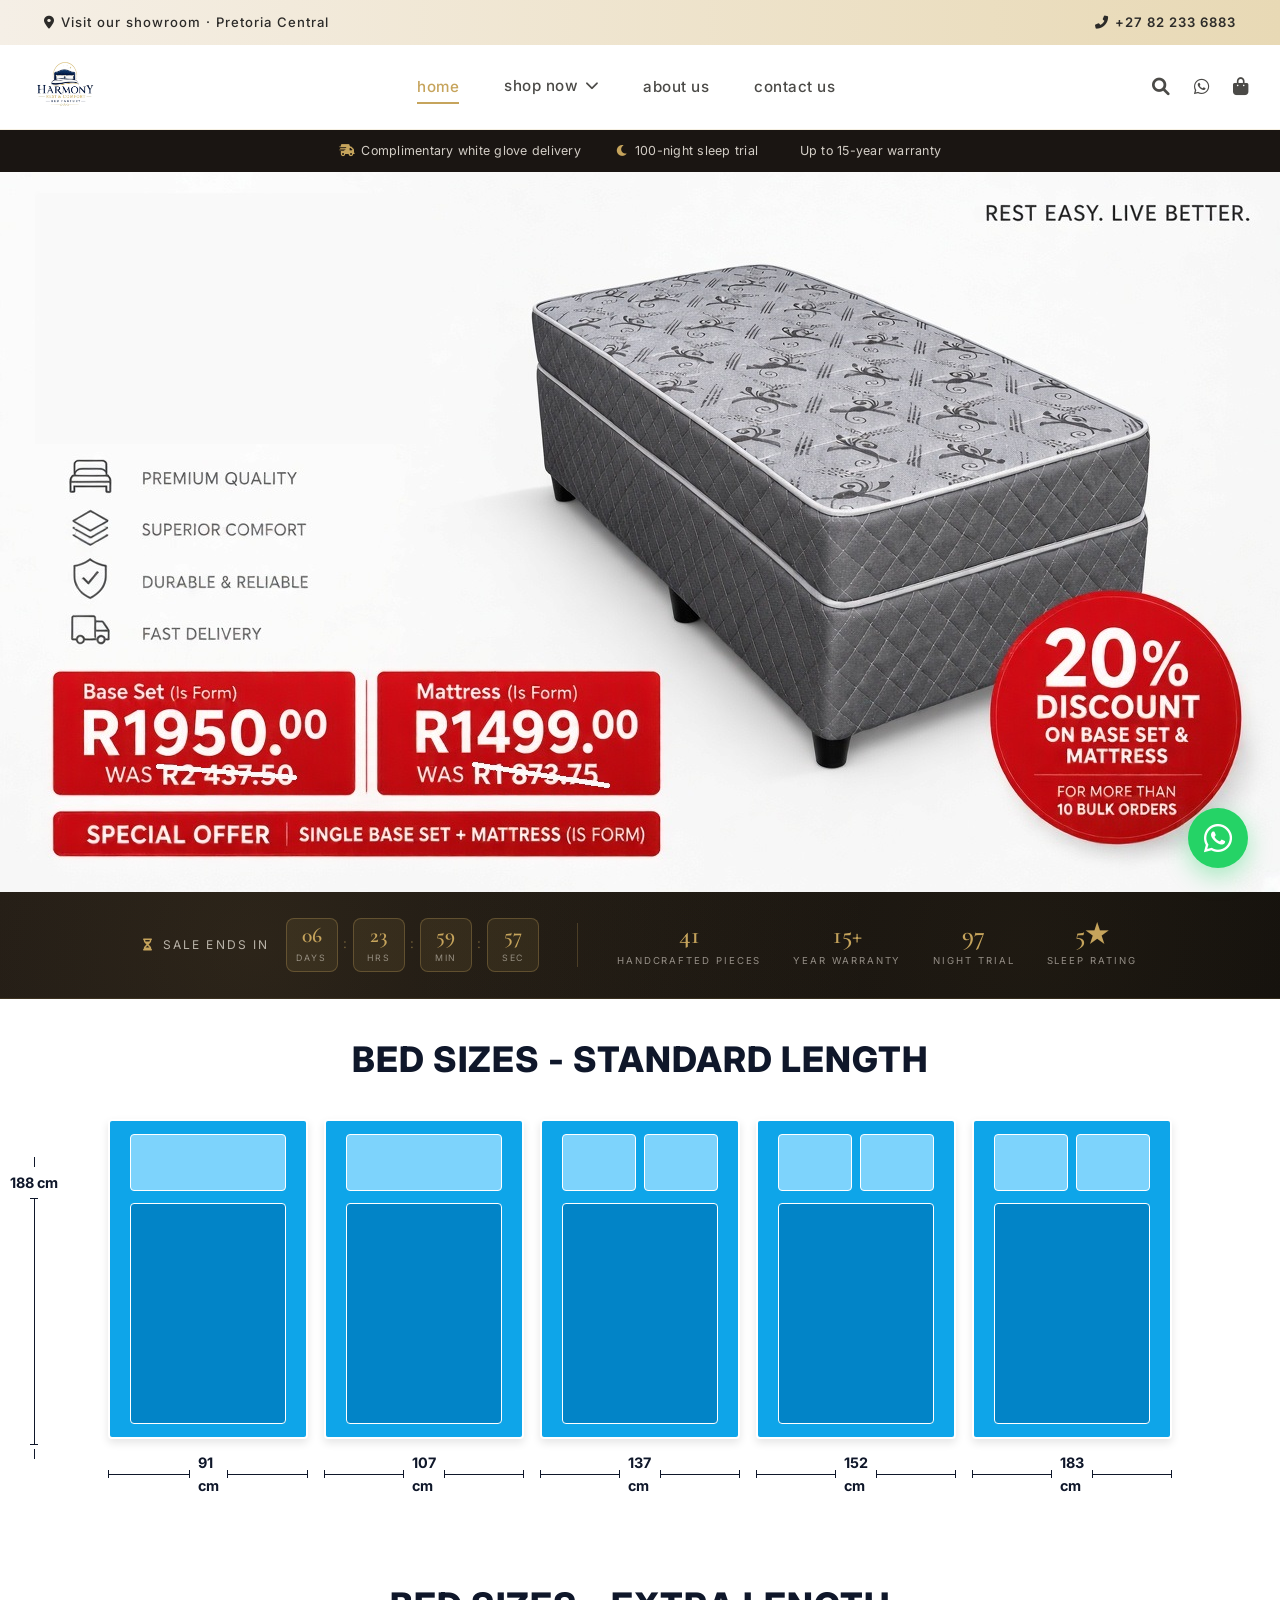
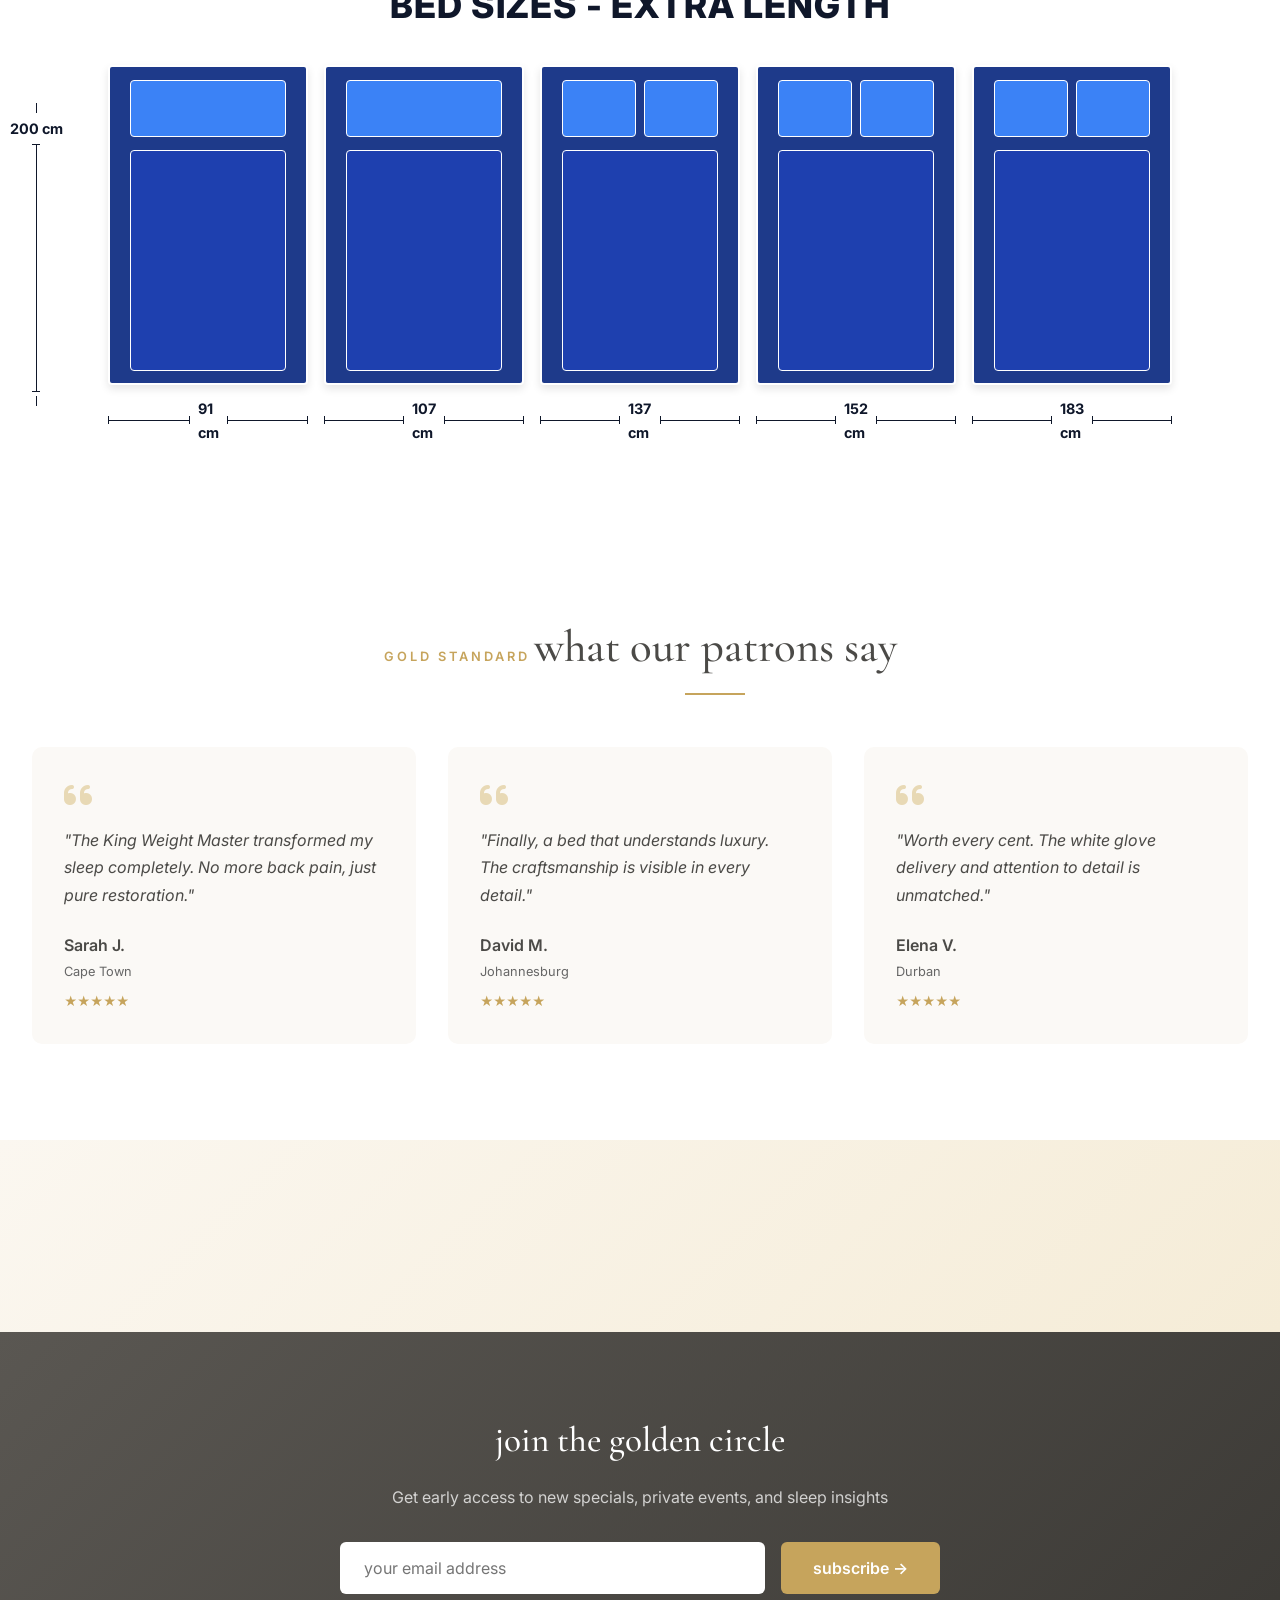
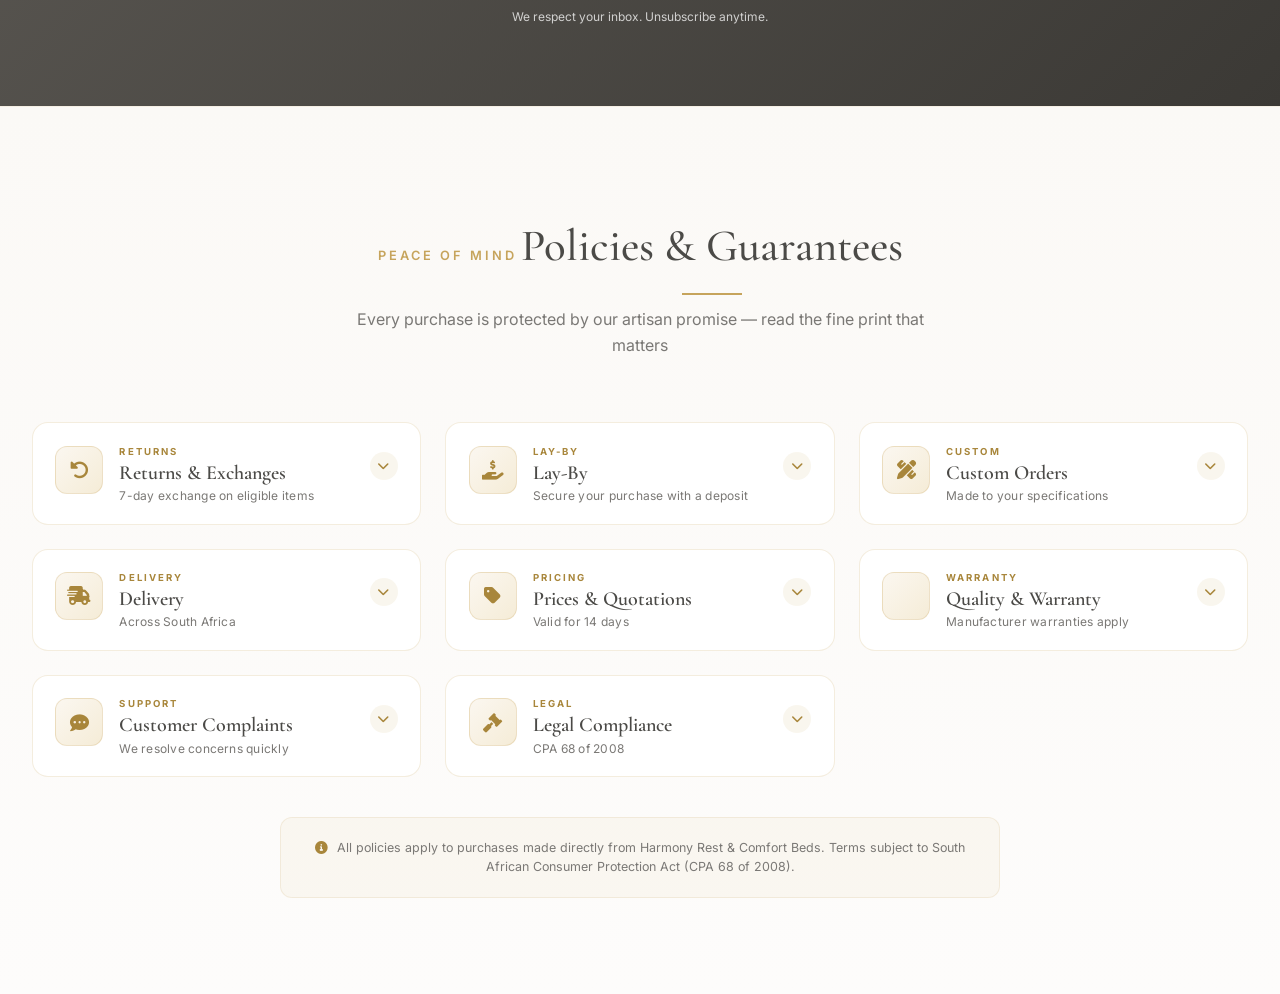
==== index.html @ a35516c3 "first commit 15" ====
<!DOCTYPE html>
<html lang="en">
<head>

  <link rel="icon" type="image/png" sizes="32x32" href="assets/favicon_io/favicon-32x32.png">
  <link rel="icon" type="image/png" sizes="16x16" href="assets/favicon_io/favicon-16x16.png">
  <link rel="apple-touch-icon" sizes="180x180" href="assets/favicon_io/apple-touch-icon.png">
  <link rel="manifest" href="assets/favicon_io/site.webmanifest">
  <meta name="theme-color" content="#C6A45C">

  <meta name="google-site-verification" content="8mqSP0ypPEWGCpImANigYRcEa9i1e_xzQrG6p4oRkgg" />

  <meta charset="UTF-8">
  <meta name="viewport" content="width=device-width, initial-scale=1.0">
  <meta name="description" content="Harmony Rest & Comfort Beds — South Africa's premier artisan bed factory. Handcrafted beds, mattresses, headboards & couches. Summer sale now on.">
  <title>Harmony Rest & Comfort Beds | Artisan Beds, Mattresses & Couches | SA</title>

  <link href="https://fonts.googleapis.com/css2?family=Cormorant+Garamond:wght@300;400;500;600;700&family=Inter:wght@300;400;500;600;700&display=swap" rel="stylesheet">
  <link rel="stylesheet" href="https://cdnjs.cloudflare.com/ajax/libs/font-awesome/6.0.0-beta3/css/all.min.css">
  <link rel="stylesheet" href="assets/css/styles.css">

  <style>
    /* ============================================================
       NAVBAR STYLING
       ============================================================ */
    header { position: relative; z-index: 9999; }
    .navbar { position: relative; overflow: visible; }
    .nav-item-dropdown { position: relative; }
    .nav-item-dropdown > a.dropdown-toggle {
      display: flex; align-items: center; gap: 0.5rem; cursor: pointer;
    }
    .nav-item-dropdown > a.dropdown-toggle .fa-chevron-down {
      font-size: 0.85rem; transition: transform 0.3s ease;
    }
    .nav-item-dropdown:hover > a.dropdown-toggle .fa-chevron-down {
      transform: rotate(180deg);
    }
    .dropdown-menu {
      position: absolute; top: 100%; left: 50%;
      transform: translateX(-50%) translateY(10px);
      min-width: 320px; background: #ffffff; border-radius: 14px;
      box-shadow: 0 20px 60px rgba(0, 0, 0, 0.15), 0 0 0 1px rgba(198, 164, 92, 0.12);
      padding: 0.8rem 0; opacity: 0; visibility: hidden;
      transition: all 0.3s cubic-bezier(0.4, 0, 0.2, 1);
      z-index: 10000; list-style: none; margin: 0; pointer-events: none;
    }
    .nav-item-dropdown:hover .dropdown-menu,
    .nav-item-dropdown.open .dropdown-menu {
      opacity: 1; visibility: visible;
      transform: translateX(-50%) translateY(0); pointer-events: auto;
    }
    .dropdown-menu li { margin: 0; padding: 0; }
    .dropdown-menu li a {
      display: block; padding: 0.85rem 1.8rem;
      font-family: 'Inter', sans-serif; font-size: 1.05rem;
      font-weight: 500; color: #1a1a2e; text-decoration: none;
      transition: all 0.22s ease; letter-spacing: 0.3px;
      border-left: 3px solid transparent; line-height: 1.4;
    }
    .dropdown-menu li a:hover {
      background: #faf7f0; color: #C6A45C;
      border-left-color: #C6A45C; padding-left: 2.1rem;
    }
    .dropdown-divider {
      height: 1px; background: rgba(198, 164, 92, 0.18);
      margin: 0.5rem 1.4rem; list-style: none;
    }

    /* ============================================================
       FIX: MOBILE NAVBAR — HAMBURGER MENU
       ============================================================ */
    @media (max-width: 992px) {
      .mobile-menu-btn { display: block; }

      /* Mobile menu panel — hidden by default */
      .nav-links {
        display: none;
      }

      /* When .active is added via JS, show the panel */
      .nav-links.active {
        display: flex !important;
        flex-direction: column;
        position: fixed;
        top: 0;
        right: 0;
        width: 78%;
        max-width: 340px;
        height: 100vh;
        background: #ffffff;
        padding: 6rem 1.8rem 3rem;
        box-shadow: -8px 0 30px rgba(0,0,0,0.15);
        z-index: 10001;
        gap: 0.4rem;
        overflow-y: auto;
        -webkit-overflow-scrolling: touch;
        list-style: none;
        margin: 0;
      }
      .nav-links.active li { width: 100%; margin: 0; }
      .nav-links.active li > a:not(.dropdown-toggle) {
        display: block;
        padding: 0.9rem 0.5rem;
        font-size: 1.05rem;
        font-weight: 500;
        color: #1a1a1a;
        text-decoration: none;
        border-bottom: 1px solid rgba(198,164,92,0.12);
        letter-spacing: 0.3px;
      }
      .nav-links.active li > a:not(.dropdown-toggle):hover,
      .nav-links.active li > a.active:not(.dropdown-toggle) {
        color: #C6A45C;
      }

      /* Mobile dropdown inside menu */
      .dropdown-menu {
        position: static !important;
        transform: none !important;
        opacity: 1 !important;
        visibility: visible !important;
        pointer-events: auto !important;
        box-shadow: none !important;
        background: #FBF9F6 !important;
        border-radius: 10px;
        margin: 0.3rem 0 0.6rem 0;
        padding: 0;
        min-width: 0 !important;
        width: 100% !important;
        display: none;
        border: 1px solid rgba(198, 164, 92, 0.2);
        max-height: 0;
        overflow: hidden;
        transition: max-height 0.4s ease, padding 0.3s ease;
        list-style: none;
      }
      .nav-item-dropdown.open .dropdown-menu {
        display: block !important;
        max-height: 800px !important;
        padding: 0.5rem 0 !important;
      }
      .nav-item-dropdown > a.dropdown-toggle {
        display: flex !important;
        align-items: center;
        justify-content: space-between;
        padding: 0.9rem 0.5rem;
        font-size: 1.05rem;
        font-weight: 500;
        color: #1a1a1a;
        border-bottom: 1px solid rgba(198,164,92,0.12);
        text-decoration: none;
        width: 100%;
        box-sizing: border-box;
        cursor: pointer;
      }
      .nav-item-dropdown > a.dropdown-toggle.active {
        color: #C6A45C;
      }
      .nav-item-dropdown > a.dropdown-toggle .fa-chevron-down {
        font-size: 0.95rem;
        color: #C6A45C;
        margin-left: auto;
        transition: transform 0.3s ease;
      }
      .nav-item-dropdown.open > a.dropdown-toggle .fa-chevron-down {
        transform: rotate(180deg);
      }
      .dropdown-menu li a {
        color: #4B4A47 !important;
        font-size: 0.95rem !important;
        font-weight: 500;
        padding: 0.75rem 1.2rem !important;
        border-left: 3px solid transparent;
        border-bottom: none !important;
        letter-spacing: 0.2px;
        text-decoration: none;
        display: block;
      }
      .dropdown-menu li a:hover,
      .dropdown-menu li a:active {
        background: rgba(198, 164, 92, 0.12) !important;
        color: #C6A45C !important;
        border-left-color: #C6A45C;
        padding-left: 1.5rem !important;
      }
      .dropdown-divider {
        background: rgba(198, 164, 92, 0.2) !important;
        margin: 0.3rem 1rem !important;
      }
    }

    /* ============================================================
       MIMIC THE PROVIDED IMAGES - HOMEPAGE LAYOUT
       ============================================================ */
    .specials-section, .category-section, .bed-sizes-section {
      padding: 3rem 0;
      background: #fff;
    }

    /* --- 1. SPECIALS & PROMOTIONS --- */
    .specials-grid {
      display: grid;
      grid-template-columns: repeat(4, 1fr);
      gap: 2rem;
      align-items: start;
    }
    .special-item {
      display: flex;
      flex-direction: column;
      text-align: left;
      position: relative;
    }
    .special-image-wrap {
      position: relative;
      width: 100%;
      aspect-ratio: 4 / 3;
      overflow: hidden;
      background: #f4f4f4;
      margin-bottom: 0.75rem;
    }
    .special-image-wrap img {
      width: 100%;
      height: 100%;
      object-fit: cover;
    }
    .sale-badge {
      display: inline-block;
      background: #fff;
      color: #333;
      border: 1px solid #ddd;
      border-radius: 999px;
      padding: 0.2rem 1rem;
      font-size: 0.75rem;
      font-weight: 500;
      margin-bottom: 0.5rem;
      align-self: flex-start;
    }
    .discount-badge {
      position: absolute;
      top: 10px;
      right: 10px;
      background: #dc2626;
      color: #fff;
      font-weight: 700;
      font-size: 0.9rem;
      padding: 0.2rem 0.6rem;
      border-radius: 4px;
      z-index: 2;
    }
    .special-title {
      font-family: 'Inter', sans-serif;
      font-size: 0.95rem;
      font-weight: 600;
      color: #1a1a1a;
      margin-bottom: 0.25rem;
      line-height: 1.3;
    }
    .special-old-price {
      font-size: 0.9rem;
      color: #888;
      text-decoration: line-through;
      margin-bottom: 0.1rem;
    }
    .special-new-price {
      font-size: 0.95rem;
      font-weight: 700;
      color: #1a1a1a;
    }
    .special-item-split {
      display: flex;
      flex-direction: row;
      align-items: center;
      gap: 0.5rem;
      margin-top: 0.25rem;
    }
    .special-item-split .special-old-price { margin-bottom: 0; }
    .special-item-split .special-new-price { margin-left: auto; }

    /* --- 2. SHOP BY CATEGORY --- */
    .category-grid {
      display: grid;
      grid-template-columns: repeat(5, 1fr);
      gap: 1.5rem;
      margin-top: 1rem;
    }
    .category-tile-rect {
      display: flex;
      flex-direction: column;
      text-decoration: none;
      color: #1a1a1a;
      transition: transform 0.3s ease;
      text-align: left;
    }
    .category-tile-rect:hover {
      transform: translateY(-4px);
    }
    .category-tile-rect .tile-image {
      width: 100%;
      aspect-ratio: 4 / 3;
      background: #f0f4f8;
      border-radius: 4px;
      overflow: hidden;
      display: flex;
      align-items: center;
      justify-content: center;
      margin-bottom: 0.75rem;
      border: 1px solid #e5e7eb;
    }
    .category-tile-rect .tile-image img {
      width: 100%;
      height: 100%;
      object-fit: contain;
      padding: 0.5rem;
    }
    .category-tile-rect span {
      font-family: 'Inter', sans-serif;
      font-size: 1rem;
      font-weight: 600;
      color: #1a1a1a;
      display: flex;
      align-items: center;
      gap: 0.5rem;
    }
    .category-tile-rect span i {
      font-size: 0.8rem;
      color: #1a1a1a;
    }

    /* --- 3. BED SIZES --- */
    .bed-sizes-section {
      background: #fff;
      padding: 2rem 0 4rem;
    }
    .bed-sizes-header {
      text-align: center;
      margin-bottom: 2rem;
    }
    .bed-sizes-header h2 {
      font-family: 'Inter', sans-serif;
      font-weight: 800;
      font-size: 2.2rem;
      color: #0f172a;
      text-transform: uppercase;
      letter-spacing: 1px;
      margin: 0;
    }
    .bed-sizes-container {
      display: flex;
      justify-content: center;
      gap: 1rem;
      flex-wrap: wrap;
      max-width: 1200px;
      margin: 0 auto;
      padding: 0 1rem;
      position: relative;
    }
    .bed-size-item {
      display: flex;
      flex-direction: column;
      align-items: center;
      flex: 1;
      min-width: 120px;
      max-width: 200px;
    }
    .bed-size-visual {
      width: 100%;
      aspect-ratio: 1 / 1.6;
      background: #0ea5e9;
      border-radius: 4px;
      position: relative;
      display: flex;
      flex-direction: column;
      margin-bottom: 0.5rem;
      border: 2px solid #fff;
      box-shadow: 0 4px 8px rgba(0,0,0,0.1);
    }
    .bed-size-visual .pillow {
      position: absolute;
      top: 4%;
      left: 10%;
      width: 80%;
      height: 18%;
      background: #7dd3fc;
      border-radius: 4px;
      border: 1px solid #fff;
    }
    .bed-size-visual .pillow-split {
      position: absolute;
      top: 4%;
      left: 10%;
      width: 38%;
      height: 18%;
      background: #7dd3fc;
      border-radius: 4px;
      border: 1px solid #fff;
    }
    .bed-size-visual .pillow-split.right {
      left: 52%;
    }
    .bed-size-visual .blanket {
      position: absolute;
      bottom: 4%;
      left: 10%;
      width: 80%;
      height: 70%;
      background: #0284c7;
      border-radius: 4px;
      border: 1px solid #fff;
    }
    .measure-height {
      position: absolute;
      left: -30px;
      top: 10%;
      height: 80%;
      display: flex;
      flex-direction: column;
      align-items: center;
      justify-content: center;
      font-family: 'Inter', sans-serif;
      font-weight: 700;
      font-size: 0.9rem;
      color: #0f172a;
      gap: 4px;
    }
    .measure-height::before, .measure-height::after {
      content: '';
      display: block;
      width: 1px;
      height: 10px;
      background: #0f172a;
    }
    .measure-height .line {
      width: 1px;
      flex: 1;
      background: #0f172a;
      position: relative;
    }
    .measure-height .line::before, .measure-height .line::after {
      content: '';
      position: absolute;
      left: -4px;
      width: 8px;
      height: 1px;
      background: #0f172a;
    }
    .measure-height .line::before { top: 0; }
    .measure-height .line::after { bottom: 0; }

    .measure-width {
      display: flex;
      align-items: center;
      justify-content: center;
      width: 100%;
      font-family: 'Inter', sans-serif;
      font-weight: 700;
      font-size: 0.9rem;
      color: #0f172a;
      margin-top: 0.25rem;
      position: relative;
    }
    .measure-width .line {
      width: 80%;
      height: 1px;
      background: #0f172a;
      position: relative;
    }
    .measure-width .line::before, .measure-width .line::after {
      content: '';
      position: absolute;
      top: -4px;
      width: 1px;
      height: 8px;
      background: #0f172a;
    }
    .measure-width .line::before { left: 0; }
    .measure-width .line::after { right: 0; }
    .measure-width span {
      margin: 0 0.5rem;
    }

    .bed-sizes-container.extra-length .bed-size-visual {
      background: #1e3a8a;
    }
    .bed-sizes-container.extra-length .bed-size-visual .pillow,
    .bed-sizes-container.extra-length .bed-size-visual .pillow-split {
      background: #3b82f6;
    }
    .bed-sizes-container.extra-length .bed-size-visual .blanket {
      background: #1e40af;
    }

    /* --- RESPONSIVE ADJUSTMENTS --- */
    @media (max-width: 1024px) {
      .specials-grid { grid-template-columns: repeat(2, 1fr); gap: 1.5rem; }
      .category-grid { grid-template-columns: repeat(4, 1fr); }
      .bed-sizes-container { gap: 0.5rem; }
    }
    @media (max-width: 768px) {
      .specials-grid { grid-template-columns: 1fr; gap: 2rem; }
      .category-grid { grid-template-columns: repeat(3, 1fr); gap: 1rem; }
      .category-tile-rect span { font-size: 0.85rem; }
      .bed-sizes-header h2 { font-size: 1.6rem; }
      .bed-size-item { min-width: 80px; }
      .measure-height { left: -20px; font-size: 0.7rem; }
      .measure-width { font-size: 0.7rem; }
      .measure-width .line { width: 70%; }
    }
    @media (max-width: 520px) {
      .category-grid { grid-template-columns: repeat(2, 1fr); }
      .bed-sizes-container { gap: 0.25rem; }
      .bed-size-item { min-width: 60px; }
      .measure-height { left: -15px; font-size: 0.6rem; }
      .measure-width { font-size: 0.6rem; }
      .measure-width .line { width: 60%; }
      .bed-size-visual { border-width: 1px; }
    }

    /* Hide old section styles */
    .showcase-promo-grid, .category-tiles, .showroom-grid, .craft-grid {
      display: none !important;
    }

    /* ============================================================
       FIX: MOBILE HERO BANNER SPACING
       ============================================================ */
    @media (max-width: 768px) {
      .hero-banner-home .hero-banner-img {
        max-height: none !important;
        height: auto !important;
        object-fit: contain;
        object-position: center center;
      }
      .hero-banner-home {
        padding-bottom: 1.5rem;
        margin-bottom: 0;
      }
      .home-stats-strip {
        position: relative;
        z-index: 1;
        margin-top: 0;
      }
    }
    @media (max-width: 520px) {
      .hero-banner-home .hero-banner-img {
        max-height: none !important;
        height: auto !important;
      }
      .hero-banner-home {
        padding-bottom: 1rem;
      }
    }
  </style>
</head>
<body>

  <div class="scroll-progress" id="scrollProgress"></div>

  <div class="announcement-bar">
    <div class="container announcement-inner">
      <span><i class="fas fa-map-marker-alt"></i> Visit our showroom · Pretoria Central</span>
      <a href="tel:+27822336883" class="announcement-phone">
        <i class="fas fa-phone-alt"></i> +27 82 233 6883
      </a>
    </div>
  </div>

  <header>
    <div class="container">
      <nav class="navbar">
        <a href="index.html" class="logo">
          <img src="assets/image-logo.png" alt="Harmony Rest Logo" class="logo-img">
        </a>
        <button class="mobile-menu-btn" id="mobileMenuBtn"><i class="fas fa-bars"></i></button>
        <ul class="nav-links" id="navLinks">
          <li><a href="index.html" class="active">home</a></li>

          <!-- ===== SHOP NOW DROPDOWN ===== -->
          <li class="nav-item-dropdown" id="shopDropdown">
            <a href="products.html" class="dropdown-toggle">
              shop now
              <i class="fas fa-chevron-down"></i>
            </a>
            <ul class="dropdown-menu">
              <li><a href="products.html?category=bed&filter=mattress">Mattresses</a></li>
              <li><a href="products.html?category=bed&filter=set">Bed Sets</a></li>

              <li class="dropdown-divider"></li>
              <li><a href="products.html?category=bed&filter=standard-base">Standard Bases</a></li>
              <li><a href="products.html?category=bed&filter=storage-base">Storage Bases &amp; Combos</a></li>
          
              <li class="dropdown-divider"></li>
              
              <li><a href="products.html?category=furniture">Furniture</a></li>
              <li><a href="products.html?category=bed&filter=student">Student Accommodation</a></li>
             
              <li><a href="products.html?category=all&filter=promo">Promotions</a></li>
            </ul>
          </li>

          <li><a href="about.html">about us</a></li>
          <li><a href="contact.html">contact us</a></li>
          
        </ul>
        <div class="nav-icons">
          <a href="products.html" aria-label="Search"><i class="fas fa-search"></i></a>
          <a href="https://wa.me/27822336883" target="_blank" aria-label="WhatsApp"><i class="fab fa-whatsapp"></i></a>
          <a href="https://wa.me/27822336883?text=Hi%20Harmony%20Rest%2C%20I%27d%20like%20to%20place%20an%20order" target="_blank" aria-label="Order" class="nav-cart">
            <i class="fas fa-shopping-bag"></i>
          </a>
        </div>
      </nav>
    </div>
  </header>

  <div class="sub-bar">
    <div class="container">
      <span><i class="fas fa-truck-fast"></i> Complimentary white glove delivery</span>
      <span><i class="fas fa-moon"></i> 100-night sleep trial</span>
      <span><i class="fas fa-shield-halved"></i> Up to 15-year warranty</span>
    </div>
  </div>

  <main>

    <!-- HERO BANNER -->
    <section class="hero-banner hero-banner-home" id="heroBanner">
      <div class="hb-particles" id="hbParticles"></div>
      <a href="products.html" class="hero-banner-link" aria-label="Summer sale — shop premium bed & base sets">
        <picture>
          <source media="(max-width: 768px)" srcset="assets/images/harmobes.jpg">
          <source media="(max-width: 1200px)" srcset="assets/images/harmobes.jpg">
          <img src="assets/images/harmobe.jpg" alt="Summer Sale 30% off — Premium Bed & Base Sets featuring King Max Weight"
            class="hero-banner-img" loading="eager" fetchpriority="high">
        </picture>
        <span class="hero-banner-cta">shop the sale →</span>
      </a>
    </section>

    <!-- STATS STRIP -->
    <section class="home-stats-strip">
      <div class="container">
        <div class="hs-inner">
          <div class="hs-countdown" id="hsCountdown">
            <span class="hs-cd-label"><i class="fas fa-hourglass-half"></i> Sale ends in</span>
            <div class="hs-cd-cells">
              <div class="hs-cd-cell"><span id="hsDays">00</span><small>days</small></div>
              <div class="hs-cd-sep">:</div>
              <div class="hs-cd-cell"><span id="hsHours">00</span><small>hrs</small></div>
              <div class="hs-cd-sep">:</div>
              <div class="hs-cd-cell"><span id="hsMins">00</span><small>min</small></div>
              <div class="hs-cd-sep">:</div>
              <div class="hs-cd-cell"><span id="hsSecs">00</span><small>sec</small></div>
            </div>
          </div>
          <div class="hs-divider"></div>
          <div class="hs-stats">
            <div class="hs-stat"><span class="hs-stat-num" data-count="42">0</span><span class="hs-stat-label">handcrafted pieces</span></div>
            <div class="hs-stat"><span class="hs-stat-num" data-count="15" data-suffix="+">0</span><span class="hs-stat-label">year warranty</span></div>
            <div class="hs-stat"><span class="hs-stat-num" data-count="100">0</span><span class="hs-stat-label">night trial</span></div>
            <div class="hs-stat"><span class="hs-stat-num" data-count="5" data-suffix="★">0</span><span class="hs-stat-label">sleep rating</span></div>
          </div>
        </div>
      </div>
    </section>

    <!-- BED SIZES - STANDARD LENGTH -->
    <section class="bed-sizes-section">
      <div class="container">
        <div class="bed-sizes-header">
          <h2>BED SIZES - STANDARD LENGTH</h2>
        </div>
        <div class="bed-sizes-container">
          <div class="bed-size-item">
            <div class="bed-size-visual"><div class="pillow"></div><div class="blanket"></div></div>
            <div class="measure-width"><div class="line"></div><span>91 cm</span><div class="line"></div></div>
            <div class="measure-height"><span>188 cm</span><div class="line"></div></div>
          </div>
          <div class="bed-size-item">
            <div class="bed-size-visual"><div class="pillow"></div><div class="blanket"></div></div>
            <div class="measure-width"><div class="line"></div><span>107 cm</span><div class="line"></div></div>
          </div>
          <div class="bed-size-item">
            <div class="bed-size-visual"><div class="pillow-split"></div><div class="pillow-split right"></div><div class="blanket"></div></div>
            <div class="measure-width"><div class="line"></div><span>137 cm</span><div class="line"></div></div>
          </div>
          <div class="bed-size-item">
            <div class="bed-size-visual"><div class="pillow-split"></div><div class="pillow-split right"></div><div class="blanket"></div></div>
            <div class="measure-width"><div class="line"></div><span>152 cm</span><div class="line"></div></div>
          </div>
          <div class="bed-size-item">
            <div class="bed-size-visual"><div class="pillow-split"></div><div class="pillow-split right"></div><div class="blanket"></div></div>
            <div class="measure-width"><div class="line"></div><span>183 cm</span><div class="line"></div></div>
          </div>
        </div>
      </div>
    </section>

    <!-- BED SIZES - EXTRA LENGTH -->
    <section class="bed-sizes-section" style="padding-top: 1rem;">
      <div class="container">
        <div class="bed-sizes-header">
          <h2>BED SIZES - EXTRA LENGTH</h2>
        </div>
        <div class="bed-sizes-container extra-length">
          <div class="bed-size-item">
            <div class="bed-size-visual"><div class="pillow"></div><div class="blanket"></div></div>
            <div class="measure-width"><div class="line"></div><span>91 cm</span><div class="line"></div></div>
            <div class="measure-height"><span>200 cm</span><div class="line"></div></div>
          </div>
          <div class="bed-size-item">
            <div class="bed-size-visual"><div class="pillow"></div><div class="blanket"></div></div>
            <div class="measure-width"><div class="line"></div><span>107 cm</span><div class="line"></div></div>
          </div>
          <div class="bed-size-item">
            <div class="bed-size-visual"><div class="pillow-split"></div><div class="pillow-split right"></div><div class="blanket"></div></div>
            <div class="measure-width"><div class="line"></div><span>137 cm</span><div class="line"></div></div>
          </div>
          <div class="bed-size-item">
            <div class="bed-size-visual"><div class="pillow-split"></div><div class="pillow-split right"></div><div class="blanket"></div></div>
            <div class="measure-width"><div class="line"></div><span>152 cm</span><div class="line"></div></div>
          </div>
          <div class="bed-size-item">
            <div class="bed-size-visual"><div class="pillow-split"></div><div class="pillow-split right"></div><div class="blanket"></div></div>
            <div class="measure-width"><div class="line"></div><span>183 cm</span><div class="line"></div></div>
          </div>
        </div>
      </div>
    </section>

    <!-- TESTIMONIALS -->
    <section class="testimonials reveal-section" style="display:block;">
      <div class="container">
        <div class="section-header center">
          <span class="section-subtitle">gold standard</span>
          <h2>what our patrons say</h2>
        </div>
        <div class="testimonial-grid">
          <div class="testimonial-card"><i class="fas fa-quote-left"></i><p>"The King Weight Master transformed my sleep completely. No more back pain, just pure restoration."</p><div class="testimonial-author"><strong>Sarah J.</strong><span>Cape Town</span><div class="stars">★★★★★</div></div></div>
          <div class="testimonial-card"><i class="fas fa-quote-left"></i><p>"Finally, a bed that understands luxury. The craftsmanship is visible in every detail."</p><div class="testimonial-author"><strong>David M.</strong><span>Johannesburg</span><div class="stars">★★★★★</div></div></div>
          <div class="testimonial-card"><i class="fas fa-quote-left"></i><p>"Worth every cent. The white glove delivery and attention to detail is unmatched."</p><div class="testimonial-author"><strong>Elena V.</strong><span>Durban</span><div class="stars">★★★★★</div></div></div>
        </div>
      </div>
    </section>

    <!-- SHOWROOM -->
    <section class="showroom reveal-section" id="showroom" style="display:block;">
      <div class="container">
        <div class="showroom-grid">
          <div class="showroom-info">
            <span class="section-subtitle">visit our flagship atelier</span>
            <h2>come feel the craft</h2>
            <p>Step into our Pretoria showroom and experience every mattress, headboard, and finish in person. Our sleep consultants will help you find your perfect sanctuary.</p>
            <div class="showroom-details">
              <div class="showroom-detail">
                <i class="fas fa-map-marker-alt"></i>
                <div><strong>Showroom Address</strong><p>Paul Kruger · Maryana Building<br>Pretoria Central · Shop No 1</p></div>
              </div>
              <div class="showroom-detail">
                <i class="fas fa-phone-alt"></i>
                <div><strong>Call us</strong><p><a href="tel:+27822336883">+27 82 233 6883</a></p></div>
              </div>
              <div class="showroom-detail">
                <i class="fab fa-whatsapp"></i>
                <div><strong>WhatsApp</strong><p><a href="https://wa.me/27822336883" target="_blank">+27 82 233 6883</a></p></div>
              </div>
              <div class="showroom-detail">
                <i class="fas fa-clock"></i>
                <div><strong>Opening hours</strong><p>Mon–Fri: 9:00 – 17:30<br>Sat: 9:00 – 14:00 · Sun: closed</p></div>
              </div>
            </div>
            <div class="showroom-actions">
              <a href="https://wa.me/27822336883?text=Hi%20Harmony%20Rest%2C%20I%27d%20like%20to%20book%20a%20showroom%20visit" target="_blank" class="btn-primary"><i class="fab fa-whatsapp"></i> book a visit</a>
              <a href="https://maps.google.com/?q=Paul+Kruger+Maryana+Building+Pretoria+Central" target="_blank" class="btn-outline-dark"><i class="fas fa-directions"></i> get directions</a>
            </div>
          </div>
          <div class="showroom-map">
            <iframe src="https://www.google.com/maps?q=Paul%20Kruger%20Street%2C%20Pretoria%20Central&output=embed" loading="lazy" title="Harmony Rest showroom location"></iframe>
          </div>
        </div>
      </div>
    </section>

    <!-- NEWSLETTER -->
    <section class="newsletter reveal-section" style="display:block;">
      <div class="container">
        <div class="newsletter-content">
          <h2>join the golden circle</h2>
          <p>Get early access to new specials, private events, and sleep insights</p>
          <form class="newsletter-form" id="newsletterForm">
            <input type="email" placeholder="your email address" required>
            <button type="submit">subscribe →</button>
          </form>
          <p class="newsletter-small">We respect your inbox. Unsubscribe anytime.</p>
        </div>
      </div>
    </section>

  </main>

  <!-- POLICIES & GUARANTEES -->
  <section class="policies" id="policies" style="display:block;">
    <div class="container">
      <div class="section-header">
        <span class="section-subtitle">peace of mind</span>
        <h2>Policies &amp; Guarantees</h2>
        <p>Every purchase is protected by our artisan promise — read the fine print that matters</p>
      </div>
      <div class="policy-grid">
        <article class="policy-card">
          <button class="policy-toggle" aria-expanded="false" aria-controls="policy-returns">
            <span class="policy-icon"><i class="fas fa-rotate-left"></i></span>
            <span class="policy-head"><span class="policy-tag">returns</span><span class="policy-title">Returns &amp; Exchanges</span><span class="policy-sub">7-day exchange on eligible items</span></span>
            <span class="policy-chevron"><i class="fas fa-chevron-down"></i></span>
          </button>
          <div class="policy-body" id="policy-returns" role="region"><div class="policy-body-inner">
            <p>We offer exchanges on eligible unused products within <strong>7 days</strong> of delivery or collection. Products must be in their original condition, with proof of purchase.</p>
            <p>All returns and exchanges are subject to applicable South African consumer protection laws.</p>
          </div></div>
        </article>
        <article class="policy-card">
          <button class="policy-toggle" aria-expanded="false" aria-controls="policy-layby">
            <span class="policy-icon"><i class="fas fa-hand-holding-dollar"></i></span>
            <span class="policy-head"><span class="policy-tag">lay-by</span><span class="policy-title">Lay-By</span><span class="policy-sub">Secure your purchase with a deposit</span></span>
            <span class="policy-chevron"><i class="fas fa-chevron-down"></i></span>
          </button>
          <div class="policy-body" id="policy-layby" role="region"><div class="policy-body-inner">
            <p>Secure your purchase through our convenient lay-by option. A minimum deposit of <strong>R500</strong> applies, with payments completed within the agreed period.</p>
            <p>Products are released once full payment has been received. Lay-by cancellations are handled in accordance with applicable law.</p>
          </div></div>
        </article>
        <article class="policy-card">
          <button class="policy-toggle" aria-expanded="false" aria-controls="policy-custom">
            <span class="policy-icon"><i class="fas fa-pencil-ruler"></i></span>
            <span class="policy-head"><span class="policy-tag">custom</span><span class="policy-title">Custom Orders</span><span class="policy-sub">Made to your specifications</span></span>
            <span class="policy-chevron"><i class="fas fa-chevron-down"></i></span>
          </button>
          <div class="policy-body" id="policy-custom" role="region"><div class="policy-body-inner">
            <p>Custom-made beds, headboards and other furniture are produced according to your specifications. A deposit may be required before production.</p>
            <p>Manufacturing times are communicated when the order is confirmed. Custom orders remain subject to applicable consumer rights.</p>
          </div></div>
        </article>
        <article class="policy-card">
          <button class="policy-toggle" aria-expanded="false" aria-controls="policy-delivery">
            <span class="policy-icon"><i class="fas fa-truck-fast"></i></span>
            <span class="policy-head"><span class="policy-tag">delivery</span><span class="policy-title">Delivery</span><span class="policy-sub">Across South Africa</span></span>
            <span class="policy-chevron"><i class="fas fa-chevron-down"></i></span>
          </button>
          <div class="policy-body" id="policy-delivery" role="region"><div class="policy-body-inner">
            <p>We deliver to customers across South Africa. Delivery fees and estimated delivery times depend on the destination and products ordered.</p>
            <p>Customers are encouraged to inspect goods upon delivery and report any concerns promptly.</p>
          </div></div>
        </article>
        <article class="policy-card">
          <button class="policy-toggle" aria-expanded="false" aria-controls="policy-prices">
            <span class="policy-icon"><i class="fas fa-tag"></i></span>
            <span class="policy-head"><span class="policy-tag">pricing</span><span class="policy-title">Prices &amp; Quotations</span><span class="policy-sub">Valid for 14 days</span></span>
            <span class="policy-chevron"><i class="fas fa-chevron-down"></i></span>
          </button>
          <div class="policy-body" id="policy-prices" role="region"><div class="policy-body-inner">
            <p>Our prices are clearly communicated before purchase. Quotations are normally valid for <strong>14 days</strong> unless otherwise stated.</p>
            <p>Prices and promotions are subject to the terms communicated at the time of purchase.</p>
          </div></div>
        </article>
        <article class="policy-card">
          <button class="policy-toggle" aria-expanded="false" aria-controls="policy-warranty">
            <span class="policy-icon"><i class="fas fa-shield-halved"></i></span>
            <span class="policy-head"><span class="policy-tag">warranty</span><span class="policy-title">Quality &amp; Warranty</span><span class="policy-sub">Manufacturer warranties apply</span></span>
            <span class="policy-chevron"><i class="fas fa-chevron-down"></i></span>
          </button>
          <div class="policy-body" id="policy-warranty" role="region"><div class="policy-body-inner">
            <p>We are committed to providing quality beds, mattresses and furniture. Products may carry manufacturer warranties, while statutory consumer rights continue to apply where applicable.</p>
          </div></div>
        </article>
        <article class="policy-card">
          <button class="policy-toggle" aria-expanded="false" aria-controls="policy-complaints">
            <span class="policy-icon"><i class="fas fa-comment-dots"></i></span>
            <span class="policy-head"><span class="policy-tag">support</span><span class="policy-title">Customer Complaints</span><span class="policy-sub">We resolve concerns quickly</span></span>
            <span class="policy-chevron"><i class="fas fa-chevron-down"></i></span>
          </button>
          <div class="policy-body" id="policy-complaints" role="region"><div class="policy-body-inner">
            <p>We value our customers and aim to resolve concerns quickly and fairly. Please contact us with your proof of purchase and details of the issue so that we can assist you.</p>
            <p class="policy-note"><strong>Contact us:</strong> <a href="https://wa.me/27822336883">+27 82 233 6883</a> or visit our showroom.</p>
          </div></div>
        </article>
        <article class="policy-card">
          <button class="policy-toggle" aria-expanded="false" aria-controls="policy-legal">
            <span class="policy-icon"><i class="fas fa-gavel"></i></span>
            <span class="policy-head"><span class="policy-tag">legal</span><span class="policy-title">Legal Compliance</span><span class="policy-sub">CPA 68 of 2008</span></span>
            <span class="policy-chevron"><i class="fas fa-chevron-down"></i></span>
          </button>
          <div class="policy-body" id="policy-legal" role="region"><div class="policy-body-inner">
            <p>Harmony Rest and Comfort conducts its business in accordance with applicable South African laws and regulations, including the <strong>Consumer Protection Act 68 of 2008</strong>.</p>
            <p>Nothing in our policies limits rights provided to consumers by law.</p>
          </div></div>
        </article>
      </div>
      <p class="policies-footnote">
        <i class="fas fa-circle-info"></i>
        All policies apply to purchases made directly from Harmony Rest &amp; Comfort Beds. Terms subject to South African Consumer Protection Act (CPA 68 of 2008).
      </p>
    </div>
  </section>

 

  <a href="https://wa.me/27822336883?text=Hello%20Harmony%20Rest%2C%20I%20would%20like%20to%20inquire%20about%20your%20luxury%20beds." class="floating-whatsapp" target="_blank" aria-label="Chat on WhatsApp">
    <i class="fab fa-whatsapp"></i>
  </a>

  

  <script>
    // --- HERO BANNER ANIMATIONS ---
    (function heroParticles() {
      const wrap = document.getElementById('hbParticles');
      if (!wrap) return;
      const count = window.innerWidth < 640 ? 6 : 14;
      for (let i = 0; i < count; i++) {
        const p = document.createElement('span');
        p.className = 'hb-particle';
        p.style.left = Math.random() * 100 + '%';
        p.style.top = (Math.random() * 70 + 10) + '%';
        p.style.animationDuration = (6 + Math.random() * 6).toFixed(1) + 's';
        p.style.animationDelay = (Math.random() * 6).toFixed(1) + 's';
        const size = (3 + Math.random() * 5).toFixed(1);
        p.style.width = size + 'px';
        p.style.height = size + 'px';
        wrap.appendChild(p);
      }
    })();

    (function heroParallax() {
      const img = document.querySelector('.hero-banner-img');
      if (!img) return;
      let ticking = false;
      window.addEventListener('scroll', () => {
        if (!ticking) {
          requestAnimationFrame(() => {
            const y = window.scrollY;
            const h = img.offsetHeight;
            if (y < h) {
              const p = y / h;
              img.style.transform = `scale(${1 + p * 0.06}) translateY(${p * 18}px)`;
            }
            ticking = false;
          });
          ticking = true;
        }
      }, { passive: true });
    })();

    // --- COUNTDOWN ---
    (function countdown() {
      let end = sessionStorage.getItem('harmony_sale_end');
      if (!end) {
        end = Date.now() + 7 * 24 * 60 * 60 * 1000;
        sessionStorage.setItem('harmony_sale_end', String(end));
      }
      end = parseInt(end, 10);
      const pad = (n) => String(n).padStart(2, '0');
      const $ = (id) => document.getElementById(id);
      function tick() {
        const diff = Math.max(0, end - Date.now());
        const d = Math.floor(diff / (1000 * 60 * 60 * 24));
        const h = Math.floor((diff / (1000 * 60 * 60)) % 24);
        const m = Math.floor((diff / (1000 * 60)) % 60);
        const s = Math.floor((diff / 1000) % 60);
        const daysEl = $('hsDays');
        if (daysEl) daysEl.textContent = pad(d);
        if ($('hsHours')) $('hsHours').textContent = pad(h);
        if ($('hsMins')) $('hsMins').textContent = pad(m);
        if ($('hsSecs')) $('hsSecs').textContent = pad(s);
      }
      tick();
      setInterval(tick, 1000);
    })();

    // --- STATS COUNT UP ---
    (function countUp() {
      const els = document.querySelectorAll('.hs-stat-num[data-count]');
      if (!els.length) return;
      const animate = (el) => {
        const target = parseInt(el.dataset.count, 10);
        const suffix = el.dataset.suffix || '';
        const dur = 1600;
        const t0 = performance.now();
        const step = (now) => {
          const t = Math.min((now - t0) / dur, 1);
          const eased = 1 - Math.pow(1 - t, 3);
          el.textContent = Math.round(target * eased) + suffix;
          if (t < 1) requestAnimationFrame(step);
          else el.textContent = target + suffix;
        };
        requestAnimationFrame(step);
      };
      const io = new IntersectionObserver((entries) => {
        entries.forEach(e => {
          if (e.isIntersecting) { animate(e.target); io.unobserve(e.target); }
        });
      }, { threshold: 0.5 });
      els.forEach(el => io.observe(el));
    })();

    // --- SCROLL PROGRESS ---
    (function scrollProgress() {
      const bar = document.getElementById('scrollProgress');
      if (!bar) return;
      let ticking = false;
      const update = () => {
        const h = document.documentElement.scrollHeight - window.innerHeight;
        bar.style.width = (h > 0 ? Math.min((window.scrollY / h) * 100, 100) : 0) + '%';
        ticking = false;
      };
      window.addEventListener('scroll', () => {
        if (!ticking) { requestAnimationFrame(update); ticking = true; }
      }, { passive: true });
      update();
    })();

    // --- REVEAL ON SCROLL ---
    (function revealOnScroll() {
      const io = new IntersectionObserver((entries) => {
        entries.forEach(e => {
          if (e.isIntersecting) { e.target.classList.add('in-view'); io.unobserve(e.target); }
        });
      }, { threshold: 0.12, rootMargin: '0px 0px -50px 0px' });
      document.querySelectorAll('.reveal-section').forEach(sec => io.observe(sec));
    })();

    // --- FLOATING PROMO ---
    (function floatingPromo() {
      const pill = document.getElementById('floatingPromo');
      if (!pill) return;
      if (sessionStorage.getItem('harmony_promo_dismissed')) return;
      setTimeout(() => pill.classList.add('visible'), 3000);
      const showroom = document.getElementById('showroom');
      if (showroom) {
        const io = new IntersectionObserver((entries) => {
          entries.forEach(e => { if (e.isIntersecting) pill.classList.remove('visible'); });
        }, { threshold: 0.4 });
        io.observe(showroom);
      }
    })();

    // --- NEWSLETTER ---
    document.getElementById('newsletterForm').addEventListener('submit', function(e) {
      e.preventDefault();
      alert('✨ Welcome to the Golden Circle! A sleep guide awaits.');
      this.reset();
    });

    // ============================================================
    // MOBILE MENU — HAMBURGER TOGGLE (FIXED)
    // ============================================================
    const mobileMenuBtn = document.getElementById('mobileMenuBtn');
    const navLinks = document.getElementById('navLinks');

    mobileMenuBtn.addEventListener('click', () => {
      navLinks.classList.toggle('active');
      const icon = mobileMenuBtn.querySelector('i');
      icon.classList.toggle('fa-bars');
      icon.classList.toggle('fa-times');
      if (!navLinks.classList.contains('active')) {
        document.getElementById('shopDropdown').classList.remove('open');
      }
    });

    // ============================================================
    // DROPDOWN TOGGLE (mobile)
    // ============================================================
    (function dropdownToggle() {
      const shopItem = document.getElementById('shopDropdown');
      if (!shopItem) return;
      const toggleLink = shopItem.querySelector('.dropdown-toggle');
      toggleLink.addEventListener('click', function(e) {
        if (window.innerWidth <= 992) {
          e.preventDefault();
          e.stopPropagation();
          document.querySelectorAll('.nav-item-dropdown.open').forEach(item => {
            if (item !== shopItem) item.classList.remove('open');
          });
          shopItem.classList.toggle('open');
        }
      });
      document.addEventListener('click', function(e) {
        if (window.innerWidth <= 992) {
          if (!shopItem.contains(e.target)) shopItem.classList.remove('open');
        }
      });
      shopItem.querySelectorAll('.dropdown-menu a').forEach(link => {
        link.addEventListener('click', () => {
          if (window.innerWidth <= 992) {
            shopItem.classList.remove('open');
            navLinks.classList.remove('active');
            const icon = mobileMenuBtn.querySelector('i');
            icon.classList.add('fa-bars');
            icon.classList.remove('fa-times');
          }
        });
      });
      let resizeTimer;
      window.addEventListener('resize', () => {
        clearTimeout(resizeTimer);
        resizeTimer = setTimeout(() => {
          if (window.innerWidth > 992) shopItem.classList.remove('open');
        }, 200);
      });
    })();

    // --- POLICY TOGGLES ---
    (function policyToggles() {
      document.querySelectorAll('.policy-toggle').forEach(btn => {
        btn.addEventListener('click', () => {
          const card = btn.closest('.policy-card');
          const body = card.querySelector('.policy-body');
          const isOpen = card.classList.contains('open');
          
          document.querySelectorAll('.policy-card').forEach(c => {
            c.classList.remove('open');
            c.querySelector('.policy-body').style.maxHeight = null;
            c.querySelector('.policy-toggle').setAttribute('aria-expanded', 'false');
          });
          
          if (!isOpen) {
            card.classList.add('open');
            body.style.maxHeight = body.scrollHeight + 'px';
            btn.setAttribute('aria-expanded', 'true');
          }
        });
      });
    })();
  </script>
</body>
</html>
---- assets/css/styles.css ----
/* ============================================================
   HARMONY REST & COMFORT BEDS — MASTER STYLESHEET
   Version 3.2 — Sticky filter bar + search fix + sub-chip filter
   ============================================================ */

/* ============================================================
   1. VARIABLES
   ============================================================ */
:root {
  --gold: #C6A45C;
  --gold-light: #E8D9B5;
  --gold-dark: #A8863B;
  --charcoal: #4B4A47;
  --charcoal-light: #7A7875;
  --cream: #FBF9F6;
  --soft-white: #FDFCFB;
  --white: #FFFFFF;
  --black: #2C2B29;

  --shadow-sm: 0 8px 25px rgba(0,0,0,0.04);
  --shadow-md: 0 12px 35px rgba(0,0,0,0.06);
  --shadow-lg: 0 25px 50px rgba(0,0,0,0.08);

  --transition: all 0.4s cubic-bezier(0.2, 0.8, 0.2, 1);

  /* Header + sticky offsets */
  --header-height: 72px;
  --announcement-height: 40px;
  --sticky-offset: 72px; /* header height only — filter bar sticks right beneath */
  --sticky-offset-mobile: 62px;

  --font-heading: 'Cormorant Garamond', serif;
  --font-body: 'Inter', sans-serif;
}

/* ============================================================
   2. RESET + BASE
   ============================================================ */
* {
  margin: 0;
  padding: 0;
  box-sizing: border-box;
}

html {
  scroll-behavior: smooth;
  -webkit-text-size-adjust: 100%;
}

body {
  font-family: var(--font-body);
  color: var(--charcoal);
  background: var(--soft-white);
  line-height: 1.6;
  overflow-x: hidden;
  font-size: 16px;
}

h1, h2, h3, h4, .logo-text, .footer-logo {
  font-family: var(--font-heading);
  font-weight: 500;
}

img {
  max-width: 100%;
  display: block;
}

button, .btn-primary, .btn-outline, .btn-card, .btn-whatsapp, .filter-btn,
.size-chip, .view-btn, .filters-btn, .quick-view-btn, .fav-btn {
  -webkit-user-select: none;
  user-select: none;
  -webkit-tap-highlight-color: transparent;
}

button:focus-visible,
a:focus-visible,
input:focus-visible,
select:focus-visible,
textarea:focus-visible {
  outline: 2px solid var(--gold);
  outline-offset: 3px;
}

.container {
  max-width: 1300px;
  margin: 0 auto;
  padding: 0 2rem;
}

/* ============================================================
   3. ANNOUNCEMENT BAR
   ============================================================ */
.announcement-bar {
  background: linear-gradient(90deg, #F5EFE6, #E8D9B5);
  color: var(--black);
  text-align: center;
  padding: 0.75rem;
  font-size: 0.85rem;
  letter-spacing: 1px;
  font-weight: 500;
}

.announcement-inner {
  display: flex;
  align-items: center;
  justify-content: space-between;
  gap: 1rem;
  flex-wrap: wrap;
}
.announcement-bar span,
.announcement-phone {
  display: inline-flex;
  align-items: center;
  gap: 0.4rem;
  font-size: 0.82rem;
}
.announcement-phone {
  color: var(--black);
  text-decoration: none;
  font-weight: 600;
}
.announcement-phone:hover { color: var(--gold-dark); }

@media (max-width: 640px) {
  .announcement-bar {
    font-size: 0.72rem;
    padding: 0.6rem 1rem;
    letter-spacing: 0.5px;
  }
  .announcement-inner { justify-content: center; }
  .announcement-bar span:first-child { display: none; }
}

/* ============================================================
   4. HEADER + NAV
   ============================================================ */
header {
  background: rgba(255,255,255,0.94);
  backdrop-filter: blur(14px);
  position: sticky;
  top: 0;
  z-index: 1000;
  border-bottom: 1px solid rgba(198,164,92,0.18);
}

.navbar {
  display: flex;
  justify-content: space-between;
  align-items: center;
  padding: 0.9rem 0;
}

.logo {
  display: flex;
  align-items: center;
  gap: 0.8rem;
  text-decoration: none;
}

.logo-img {
  height: 55px;
  width: auto;
  transition: transform 0.3s ease;
}
.logo:hover .logo-img { transform: scale(1.05); }

.logo-text {
  font-size: 1.6rem;
  letter-spacing: 2px;
  color: var(--charcoal);
}
.logo-text span {
  color: var(--gold);
  font-weight: 600;
}

.nav-links {
  display: flex;
  gap: 2.8rem;
  list-style: none;
}
.nav-links a {
  text-decoration: none;
  color: var(--charcoal);
  font-weight: 500;
  font-size: 0.95rem;
  letter-spacing: 0.5px;
  transition: var(--transition);
  position: relative;
}
.nav-links a:hover,
.nav-links a.active { color: var(--gold); }
.nav-links a.active::after {
  content: '';
  position: absolute;
  bottom: -8px;
  left: 0;
  width: 100%;
  height: 2px;
  background: var(--gold);
}

.nav-icons {
  display: flex;
  gap: 1.5rem;
  align-items: center;
}
.nav-icons a {
  color: var(--charcoal);
  font-size: 1.1rem;
  transition: var(--transition);
  position: relative;
}
.nav-icons a:hover { color: var(--gold); }

.mobile-menu-btn {
  display: none;
  background: none;
  border: none;
  font-size: 1.6rem;
  cursor: pointer;
  color: var(--charcoal);
}



/* ============================================================
   5. SUB-BAR
   ============================================================ */
.sub-bar {
  background: #1a1512;
  color: rgba(245,239,230,0.85);
  padding: 0.7rem 0;
  font-size: 0.78rem;
}
.sub-bar .container {
  display: flex;
  align-items: center;
  justify-content: center;
  gap: 2.2rem;
  flex-wrap: wrap;
}
.sub-bar span {
  display: inline-flex;
  align-items: center;
  gap: 0.4rem;
  font-family: 'Inter', sans-serif;
  letter-spacing: 0.02em;
}
.sub-bar i { color: #C6A45C; }

@media (max-width: 768px) {
  .sub-bar { font-size: 0.68rem; padding: 0.55rem 0; }
  .sub-bar .container { gap: 0.9rem; }
  .sub-bar span:nth-child(3) { display: none; }
}

/* ============================================================
   6. BUTTONS (SHARED)
   ============================================================ */
.btn-primary,
.btn-outline,
.btn-card,
.btn-whatsapp,
.btn-mini,
.btn-small {
  display: inline-flex;
  align-items: center;
  justify-content: center;
  gap: 0.5rem;
  font-family: inherit;
  font-weight: 500;
  border-radius: 999px;
  text-decoration: none;
  cursor: pointer;
  transition: var(--transition);
  border: none;
}

.btn-primary {
  background: var(--gold);
  color: white;
  padding: 0.9rem 2rem;
  box-shadow: 0 8px 25px rgba(198, 164, 92, 0.3);
}
.btn-primary:hover {
  background: var(--gold-dark);
  transform: translateY(-3px);
  box-shadow: 0 12px 35px rgba(198, 164, 92, 0.4);
}

.btn-outline {
  border: 2px solid var(--gold);
  color: var(--gold-dark);
  background: transparent;
  padding: 0.9rem 2rem;
}
.btn-outline:hover {
  background: var(--gold);
  color: white;
  border-color: var(--gold);
}

.btn-outline-dark {
  display: inline-flex;
  align-items: center;
  justify-content: center;
  gap: 0.5rem;
  border: 2px solid #2C2B29;
  color: #2C2B29;
  background: transparent;
  padding: 0.9rem 1.8rem;
  border-radius: 999px;
  font-weight: 500;
  font-size: 0.9rem;
  text-decoration: none;
  cursor: pointer;
  transition: var(--transition);
  font-family: inherit;
}
.btn-outline-dark:hover {
  background: #2C2B29;
  color: white;
}

.btn-card {
  background: var(--charcoal);
  color: white;
  padding: 0.65rem 1.2rem;
  font-size: 0.85rem;
}
.btn-card:hover {
  background: var(--gold);
  transform: translateY(-2px);
}

.btn-whatsapp {
  background: #25D366;
  color: white;
  padding: 0.65rem 1.2rem;
  font-size: 0.85rem;
}
.btn-whatsapp:hover {
  background: #1da851;
  transform: translateY(-2px);
}

.btn-glow {
  position: relative;
  box-shadow: 0 10px 40px -10px rgba(198,164,92,0.55);
}
.btn-glow::after {
  content: '';
  position: absolute;
  inset: -2px;
  border-radius: inherit;
  background: linear-gradient(120deg, #C6A45C, #f0d68a, #C6A45C);
  opacity: 0;
  z-index: -1;
  filter: blur(14px);
  transition: opacity 0.4s;
}
.btn-glow:hover::after { opacity: 0.9; }

/* ============================================================
   7. SECTION HEADERS
   ============================================================ */
.section-header {
  text-align: center;
  margin-bottom: 4rem;
}

.section-subtitle {
  font-size: 0.8rem;
  letter-spacing: 3px;
  text-transform: uppercase;
  color: var(--gold);
  font-weight: 600;
}

.section-header h2 {
  font-size: 2.8rem;
  margin-top: 0.5rem;
  position: relative;
  display: inline-block;
}
.section-header h2::after {
  content: '';
  position: absolute;
  bottom: -12px;
  left: 50%;
  transform: translateX(-50%);
  width: 60px;
  height: 2px;
  background: var(--gold);
}
.section-header p {
  color: var(--charcoal-light);
  max-width: 600px;
  margin: 1.5rem auto 0;
}

.section-header-left {
  display: flex;
  align-items: flex-end;
  justify-content: space-between;
  gap: 1.5rem;
  margin-bottom: 2.5rem;
  flex-wrap: wrap;
}
.section-header-left h2 {
  font-family: 'Cormorant Garamond', serif;
  font-size: clamp(1.8rem, 4vw, 2.6rem);
  font-weight: 500;
  color: #2C2B29;
  margin: 0.3rem 0 0.4rem;
}
.section-header-left p {
  font-size: 0.9rem;
  color: #7A7875;
}

.view-all-link {
  font-family: 'Inter', sans-serif;
  font-size: 0.78rem;
  letter-spacing: 0.18em;
  text-transform: uppercase;
  color: #2C2B29;
  text-decoration: none;
  border-bottom: 1px solid #C6A45C;
  padding-bottom: 3px;
  font-weight: 500;
  transition: color 0.3s, border-color 0.3s;
  white-space: nowrap;
}
.view-all-link:hover { color: #C6A45C; }

@media (max-width: 768px) {
  .section-header h2 { font-size: 2rem; }
  .section-header { margin-bottom: 2.5rem; }
}

/* ============================================================
   8. CRAFTSMANSHIP
   ============================================================ */
.craftsmanship {
  padding: 6rem 0;
  background: var(--cream);
}
.craft-grid {
  display: grid;
  grid-template-columns: 1fr 1fr;
  gap: 4rem;
  align-items: center;
}
.craft-text h2 {
  font-size: 2.8rem;
  margin: 1rem 0 1.5rem;
}
.craft-features {
  display: flex;
  gap: 2rem;
  margin: 2rem 0;
  flex-wrap: wrap;
}
.craft-feature {
  display: flex;
  gap: 1rem;
  align-items: center;
}
.craft-feature i {
  font-size: 2rem;
  color: var(--gold);
}
.craft-feature h4 {
  font-size: 1.1rem;
  margin-bottom: 0.2rem;
}
.craft-feature p {
  font-size: 0.85rem;
  color: #666;
}
.craft-image {
  position: relative;
  border-radius: 12px;
  overflow: hidden;
}
.craft-image img {
  width: 100%;
  height: auto;
  display: block;
}
.craft-badge {
  position: absolute;
  bottom: 2rem;
  right: 2rem;
  background: var(--gold);
  color: white;
  padding: 0.8rem 1.2rem;
  border-radius: 40px;
  display: flex;
  align-items: center;
  gap: 0.5rem;
  font-weight: 600;
}

@media (max-width: 968px) {
  .craft-grid { grid-template-columns: 1fr; gap: 2.5rem; }
  .craft-text h2 { font-size: 2rem; }
  .craftsmanship { padding: 4rem 0; }
}

/* ============================================================
   9. TESTIMONIALS
   ============================================================ */
.testimonials {
  padding: 6rem 0;
  background: var(--white);
}
.testimonial-grid {
  display: grid;
  grid-template-columns: repeat(3, 1fr);
  gap: 2rem;
}
.testimonial-card {
  background: var(--cream);
  padding: 2rem;
  border-radius: 10px;
  transition: var(--transition);
}
.testimonial-card:hover {
  transform: translateY(-5px);
  box-shadow: var(--shadow-md);
}
.testimonial-card i {
  font-size: 2rem;
  color: var(--gold-light);
  margin-bottom: 1rem;
}
.testimonial-card p {
  font-size: 1rem;
  line-height: 1.7;
  margin-bottom: 1.5rem;
  font-style: italic;
}
.testimonial-author strong {
  display: block;
  font-weight: 600;
}
.testimonial-author span {
  font-size: 0.8rem;
  color: #666;
}
.stars {
  color: var(--gold);
  margin-top: 0.5rem;
  font-size: 0.8rem;
}

@media (max-width: 968px) {
  .testimonial-grid { grid-template-columns: 1fr; }
  .testimonials { padding: 4rem 0; }
}

/* ============================================================
   10. NEWSLETTER
   ============================================================ */
.newsletter {
  background: linear-gradient(135deg, #5A5752 0%, #3B3935 100%);
  padding: 5rem 0;
  text-align: center;
  color: white;
}
.newsletter-content {
  max-width: 600px;
  margin: 0 auto;
}
.newsletter h2 {
  color: white;
  font-size: 2.2rem;
  margin-bottom: 1rem;
}
.newsletter p {
  color: rgba(255,255,255,0.75);
}
.newsletter-small {
  font-size: 0.75rem;
  color: rgba(255,255,255,0.5);
  margin-top: 0.8rem;
}
.newsletter-form {
  display: flex;
  gap: 1rem;
  margin-top: 2rem;
}
.newsletter-form input {
  flex: 1;
  padding: 1rem 1.5rem;
  border: none;
  font-family: inherit;
  font-size: 1rem;
  border-radius: 6px;
}
.newsletter-form button {
  padding: 1rem 2rem;
  background: var(--gold);
  border: none;
  color: white;
  font-weight: 600;
  cursor: pointer;
  transition: var(--transition);
  border-radius: 6px;
  font-family: inherit;
  font-size: 1rem;
}
.newsletter-form button:hover {
  background: var(--gold-dark);
  transform: translateY(-2px);
}

@media (max-width: 768px) {
  .newsletter { padding: 3.5rem 0; }
  .newsletter h2 { font-size: 1.6rem; }
  .newsletter-form { flex-direction: column; }
}

/* ============================================================
   11. FOOTER
   ============================================================ */
footer {
  background: #3B3935;
  color: #ccc;
  padding: 4rem 0 2rem;
}
.footer-grid {
  display: grid;
  grid-template-columns: 2fr 1fr 1fr 1.5fr;
  gap: 3rem;
  margin-bottom: 3rem;
}
.footer-logo {
  display: flex;
  align-items: center;
  gap: 0.8rem;
  margin-bottom: 1rem;
  font-size: 1.5rem;
  color: white;
}
.footer-logo span { color: var(--gold); }
.footer-col p {
  margin: 1rem 0;
  font-size: 0.9rem;
  line-height: 1.6;
}
.social-links {
  display: flex;
  gap: 1rem;
  margin-top: 1.5rem;
}
.social-links a {
  color: #ccc;
  font-size: 1.3rem;
  transition: var(--transition);
}
.social-links a:hover { color: var(--gold); }
.footer-col h4 {
  color: white;
  margin-bottom: 1.5rem;
  font-size: 1.1rem;
}
.footer-col ul { list-style: none; }
.footer-col li { margin-bottom: 0.8rem; }
.footer-col a {
  color: #ccc;
  text-decoration: none;
  transition: var(--transition);
  font-size: 0.9rem;
}
.footer-col a:hover { color: var(--gold); }

.footer-bottom {
  display: flex;
  justify-content: space-between;
  align-items: center;
  padding-top: 2rem;
  border-top: 1px solid rgba(255,255,255,0.15);
  font-size: 0.85rem;
  flex-wrap: wrap;
  gap: 1rem;
}
.footer-links {
  display: flex;
  gap: 2rem;
  flex-wrap: wrap;
}
.footer-links a {
  color: #ccc;
  text-decoration: none;
}

.payment-icons {
  display: flex;
  gap: 0.9rem;
  margin-top: 1rem;
  font-size: 1.5rem;
  color: rgba(255,255,255,0.5);
  flex-wrap: wrap;
}
.payment-icons i:hover { color: var(--gold); transition: color 0.3s; }

@media (max-width: 968px) {
  .footer-grid { grid-template-columns: 1fr; gap: 2rem; }
  .footer-bottom { flex-direction: column; text-align: center; }
}

/* ============================================================
   12. HERO BANNER
   ============================================================ */
.hero-banner {
  position: relative;
  width: 100%;
  background: #0e0c0a;
  overflow: hidden;
}

.hero-banner-link {
  position: relative;
  display: block;
  text-decoration: none;
  line-height: 0;
}

.hero-banner-img {
  display: block;
  width: 100%;
  height: auto;
  object-fit: cover;
  object-position: center;
  transition: transform 0.8s cubic-bezier(0.2, 0.8, 0.2, 1);
  will-change: transform;
}

.hero-banner-link:hover .hero-banner-img { transform: scale(1.02); }

.hero-banner-cta {
  position: absolute;
  bottom: 6%;
  right: 4%;
  font-family: 'Inter', sans-serif;
  font-size: 0.78rem;
  letter-spacing: 0.22em;
  text-transform: uppercase;
  color: #0e0c0a;
  background: linear-gradient(120deg, #C6A45C, #f0d68a);
  padding: 0.85rem 1.6rem;
  border-radius: 999px;
  box-shadow: 0 12px 40px -10px rgba(198,164,92,0.7);
  opacity: 0;
  transform: translateY(10px);
  transition: opacity 0.4s, transform 0.4s;
}
.hero-banner-link:hover .hero-banner-cta {
  opacity: 1;
  transform: translateY(0);
}

@media (max-width: 1200px) {
  .hero-banner-img { object-position: center 40%; }
}
@media (max-width: 768px) {
  .hero-banner-img {
    max-height: 78vh;
    object-position: center top;
  }
  .hero-banner-cta {
    opacity: 1;
    transform: none;
    font-size: 0.68rem;
    padding: 0.7rem 1.2rem;
    bottom: 4%;
    right: 4%;
  }
}
@media (max-width: 420px) {
  .hero-banner-cta {
    font-size: 0.6rem;
    letter-spacing: 0.18em;
    padding: 0.6rem 1rem;
    bottom: 3%;
    right: 3%;
  }
}

/* ---------- Hero banner particles ---------- */
.hb-particles {
  position: absolute;
  inset: 0;
  z-index: 2;
  pointer-events: none;
  overflow: hidden;
}
.hb-particle {
  position: absolute;
  border-radius: 50%;
  background: radial-gradient(circle, rgba(255, 220, 140, 0.9), rgba(198,164,92,0));
  animation: hbParticleFloat linear infinite;
  opacity: 0;
}
@keyframes hbParticleFloat {
  0%   { transform: translate(0, 0) scale(0.5); opacity: 0; }
  15%  { opacity: 0.85; }
  85%  { opacity: 0.85; }
  100% { transform: translate(40px, -160px) scale(1.2); opacity: 0; }
}

/* ============================================================
   13. HOMEPAGE STATS + COUNTDOWN STRIP
   ============================================================ */
.home-stats-strip {
  background: linear-gradient(120deg, #1a1512, #0e0c0a);
  color: #f5efe6;
  padding: 1.6rem 0;
  border-bottom: 1px solid rgba(198,164,92,0.2);
  position: relative;
  overflow: hidden;
}
.home-stats-strip::before {
  content: '';
  position: absolute;
  inset: 0;
  background: radial-gradient(circle at 20% 50%, rgba(198,164,92,0.12), transparent 60%),
              radial-gradient(circle at 80% 50%, rgba(198,164,92,0.08), transparent 60%);
  pointer-events: none;
}

.hs-inner {
  display: flex;
  align-items: center;
  justify-content: center;
  gap: 2.4rem;
  flex-wrap: wrap;
  position: relative;
  z-index: 1;
}
.hs-countdown {
  display: flex;
  align-items: center;
  gap: 1rem;
}
.hs-cd-label {
  font-family: 'Inter', sans-serif;
  font-size: 0.75rem;
  letter-spacing: 0.18em;
  text-transform: uppercase;
  color: rgba(245,239,230,0.7);
  display: inline-flex;
  align-items: center;
  gap: 0.5rem;
}
.hs-cd-label i { color: #C6A45C; }
.hs-cd-cells {
  display: flex;
  align-items: center;
  gap: 0.35rem;
}
.hs-cd-cell {
  min-width: 52px;
  text-align: center;
  background: rgba(198,164,92,0.1);
  border: 1px solid rgba(198,164,92,0.3);
  border-radius: 8px;
  padding: 0.4rem 0.5rem;
}
.hs-cd-cell span {
  display: block;
  font-family: 'Cormorant Garamond', serif;
  font-size: 1.35rem;
  color: #C6A45C;
  line-height: 1;
  font-weight: 600;
}
.hs-cd-cell small {
  display: block;
  font-family: 'Inter', sans-serif;
  font-size: 0.55rem;
  letter-spacing: 0.2em;
  text-transform: uppercase;
  color: rgba(245,239,230,0.5);
  margin-top: 0.25rem;
}
.hs-cd-sep {
  font-family: 'Cormorant Garamond', serif;
  font-size: 1.2rem;
  color: rgba(198,164,92,0.5);
  align-self: center;
  margin-top: -6px;
}
.hs-divider {
  width: 1px;
  height: 44px;
  background: rgba(198,164,92,0.25);
}
.hs-stats {
  display: flex;
  align-items: center;
  gap: 2rem;
  flex-wrap: wrap;
}
.hs-stat { display: flex; flex-direction: column; align-items: center; }
.hs-stat-num {
  font-family: 'Cormorant Garamond', serif;
  font-size: 1.6rem;
  color: #C6A45C;
  font-weight: 600;
  line-height: 1;
}
.hs-stat-label {
  font-family: 'Inter', sans-serif;
  font-size: 0.6rem;
  letter-spacing: 0.2em;
  text-transform: uppercase;
  color: rgba(245,239,230,0.55);
  margin-top: 0.35rem;
  text-align: center;
  white-space: nowrap;
}

@media (max-width: 900px) {
  .hs-inner { gap: 1.4rem; }
  .hs-divider { display: none; }
  .hs-countdown { flex-wrap: wrap; justify-content: center; }
  .hs-stats { gap: 1.2rem; justify-content: center; }
  .hs-stat-num { font-size: 1.35rem; }
}
@media (max-width: 520px) {
  .home-stats-strip { padding: 1.2rem 0; }
  .hs-cd-cell { min-width: 42px; padding: 0.35rem 0.35rem; }
  .hs-cd-cell span { font-size: 1.05rem; }
  .hs-cd-cell small { font-size: 0.5rem; }
  .hs-stat-num { font-size: 1.2rem; }
  .hs-stat-label { font-size: 0.55rem; }
}

/* ============================================================
   14. HOMEPAGE SHOWCASE CARDS
   ============================================================ */
.showcase-promo-grid {
  display: grid;
  grid-template-columns: repeat(4, 1fr);
  gap: 1.6rem;
}
.showcase-promo-card {
  display: block;
  text-decoration: none;
  color: inherit;
  background: white;
  border-radius: 16px;
  overflow: hidden;
  box-shadow: 0 4px 18px rgba(0,0,0,0.04);
  transition: all 0.5s cubic-bezier(0.2, 0.8, 0.2, 1);
  border: 1px solid rgba(198,164,92,0.1);
  position: relative;
}
.showcase-promo-card:hover {
  transform: translateY(-8px);
  box-shadow: 0 30px 60px -25px rgba(0,0,0,0.2);
  border-color: rgba(198,164,92,0.4);
}
.showcase-promo-image {
  position: relative;
  aspect-ratio: 4 / 5;
  overflow: hidden;
  background: #f0ebe3;
}
.showcase-promo-image img {
  width: 100%; height: 100%;
  object-fit: cover;
  transition: transform 0.9s cubic-bezier(0.2, 0.8, 0.2, 1);
}
.showcase-promo-card:hover .showcase-promo-image img { transform: scale(1.08); }

.showcase-promo-badge {
  position: absolute;
  top: 1rem;
  left: 1rem;
  background: linear-gradient(120deg, #C6A45C, #f0d68a);
  color: #0e0c0a;
  font-family: 'Inter', sans-serif;
  font-size: 0.65rem;
  font-weight: 700;
  letter-spacing: 0.18em;
  text-transform: uppercase;
  padding: 0.45rem 0.85rem;
  border-radius: 999px;
  box-shadow: 0 6px 18px -6px rgba(198,164,92,0.8);
  z-index: 2;
}

.showcase-promo-overlay {
  position: absolute;
  inset: 0;
  background: linear-gradient(to top, rgba(14,12,10,0.85), transparent 55%);
  opacity: 0;
  transition: opacity 0.4s ease;
  display: flex;
  align-items: flex-end;
  justify-content: center;
  padding: 1.4rem;
  z-index: 2;
}
.showcase-promo-card:hover .showcase-promo-overlay { opacity: 1; }

.showcase-promo-cta {
  display: inline-flex;
  align-items: center;
  gap: 0.5rem;
  font-family: 'Inter', sans-serif;
  font-size: 0.72rem;
  letter-spacing: 0.2em;
  text-transform: uppercase;
  color: #f5efe6;
  background: rgba(20,16,12,0.7);
  backdrop-filter: blur(10px);
  border: 1px solid rgba(198,164,92,0.5);
  padding: 0.65rem 1.1rem;
  border-radius: 999px;
  transform: translateY(10px);
  transition: transform 0.4s ease, background 0.3s;
}
.showcase-promo-card:hover .showcase-promo-cta { transform: translateY(0); }
.showcase-promo-cta:hover { background: #C6A45C; color: #0e0c0a; }

.showcase-promo-body { padding: 1.2rem 1.3rem 1.4rem; }
.showcase-promo-tag {
  display: inline-block;
  font-family: 'Inter', sans-serif;
  font-size: 0.62rem;
  letter-spacing: 0.22em;
  text-transform: uppercase;
  color: #C6A45C;
  font-weight: 600;
  margin-bottom: 0.3rem;
}
.showcase-promo-body h3 {
  font-family: 'Cormorant Garamond', serif;
  font-size: 1.35rem;
  font-weight: 500;
  color: #2C2B29;
  line-height: 1.2;
  margin-bottom: 0.35rem;
}
.showcase-promo-body p {
  font-family: 'Inter', sans-serif;
  font-size: 0.8rem;
  color: #7A7875;
  line-height: 1.5;
  letter-spacing: 0.01em;
}

@media (max-width: 1024px) {
  .showcase-promo-grid { grid-template-columns: repeat(2, 1fr); gap: 1.2rem; }
}
@media (max-width: 520px) {
  .showcase-promo-grid { grid-template-columns: 1fr; gap: 1rem; }
  .showcase-promo-image { aspect-ratio: 4 / 3; }
  .showcase-promo-body h3 { font-size: 1.2rem; }
}

@media (hover: none) {
  .showcase-promo-overlay { opacity: 1; }
  .showcase-promo-cta { transform: translateY(0); }
}

/* ============================================================
   15. HOMEPAGE SECTIONS
   ============================================================ */
.specials-section {
  padding: 5rem 0;
  background: #FBF9F6;
}
.category-section {
  padding: 5rem 0;
  background: white;
}
.bestsellers {
  padding: 5rem 0;
  background: #FBF9F6;
}

.category-tiles {
  display: grid;
  grid-template-columns: repeat(6, 1fr);
  gap: 1rem;
}
.category-tile {
  display: flex;
  flex-direction: column;
  align-items: center;
  gap: 0.7rem;
  text-decoration: none;
  color: #2C2B29;
  transition: transform 0.3s;
}
.category-tile:hover { transform: translateY(-4px); }
.tile-image {
  width: 100%;
  aspect-ratio: 1 / 1;
  border-radius: 50%;
  overflow: hidden;
  border: 2px solid rgba(198,164,92,0.2);
  background: #f0ebe3;
  transition: border-color 0.3s, box-shadow 0.3s;
}
.category-tile:hover .tile-image {
  border-color: #C6A45C;
  box-shadow: 0 12px 30px -12px rgba(198,164,92,0.6);
}
.tile-image img {
  width: 100%; height: 100%;
  object-fit: cover;
  transition: transform 0.5s ease;
}
.category-tile:hover .tile-image img { transform: scale(1.1); }
.category-tile span {
  font-family: 'Inter', sans-serif;
  font-size: 0.75rem;
  letter-spacing: 0.05em;
  text-align: center;
  color: #2C2B29;
  font-weight: 500;
}

@media (max-width: 1024px) {
  .category-tiles { grid-template-columns: repeat(4, 1fr); gap: 0.9rem; }
}
@media (max-width: 640px) {
  .category-section { padding: 3.5rem 0; }
  .category-tiles { grid-template-columns: repeat(3, 1fr); gap: 0.8rem; }
  .category-tile span { font-size: 0.68rem; }
}
@media (max-width: 520px) {
  .specials-section,
  .bestsellers { padding: 3.5rem 0; }
}

/* ============================================================
   16. SHOWROOM
   ============================================================ */
.showroom {
  padding: 6rem 0;
  background: linear-gradient(135deg, #FBF7F0 0%, #F5ECD7 100%);
}
.showroom-grid {
  display: grid;
  grid-template-columns: 1fr 1.1fr;
  gap: 3rem;
  align-items: stretch;
}
.showroom-info h2 {
  font-family: 'Cormorant Garamond', serif;
  font-size: clamp(1.8rem, 4vw, 2.8rem);
  margin: 0.5rem 0 1rem;
  color: #2C2B29;
}
.showroom-info > p {
  color: #7A7875;
  font-size: 0.95rem;
  line-height: 1.7;
  margin-bottom: 2rem;
}
.showroom-details {
  display: flex;
  flex-direction: column;
  gap: 1.2rem;
  margin-bottom: 2rem;
}
.showroom-detail {
  display: flex;
  gap: 1rem;
  align-items: flex-start;
}
.showroom-detail i {
  font-size: 1.2rem;
  color: #C6A45C;
  width: 40px;
  height: 40px;
  display: flex;
  align-items: center;
  justify-content: center;
  background: rgba(198,164,92,0.12);
  border-radius: 50%;
  flex-shrink: 0;
}
.showroom-detail strong {
  display: block;
  font-family: 'Inter', sans-serif;
  font-size: 0.75rem;
  letter-spacing: 0.15em;
  text-transform: uppercase;
  color: #C6A45C;
  margin-bottom: 0.2rem;
}
.showroom-detail p {
  font-size: 0.9rem;
  color: #2C2B29;
  line-height: 1.5;
}
.showroom-detail a { color: #2C2B29; text-decoration: none; font-weight: 500; }
.showroom-detail a:hover { color: #C6A45C; }
.showroom-actions {
  display: flex;
  gap: 0.7rem;
  flex-wrap: wrap;
}
.showroom-map {
  border-radius: 20px;
  overflow: hidden;
  box-shadow: 0 20px 50px -20px rgba(0,0,0,0.25);
  min-height: 420px;
  border: 1px solid rgba(198,164,92,0.2);
}
.showroom-map iframe {
  width: 100%;
  height: 100%;
  min-height: 420px;
  border: 0;
  display: block;
}

@media (max-width: 900px) {
  .showroom { padding: 4rem 0; }
  .showroom-grid { grid-template-columns: 1fr; gap: 2rem; }
  .showroom-map { min-height: 320px; }
  .showroom-map iframe { min-height: 320px; }
  .showroom-actions a { flex: 1; }
}
@media (max-width: 480px) {
  .showroom-actions { flex-direction: column; }
  .showroom-actions a { width: 100%; }
}

/* ============================================================
   17. PRODUCTS PAGE — INTERACTIVE HERO
   ============================================================ */
.products-hero-v2 {
  position: relative;
  overflow: hidden;
  background: linear-gradient(135deg, #FBF7F0 0%, #F5ECD7 45%, #FDF8F0 100%);
  padding: 6rem 0 4rem;
  min-height: 620px;
  display: flex;
  align-items: center;
  isolation: isolate;
}

.ph-bg-grain {
  position: absolute;
  inset: 0;
  background-image: url("data:image/svg+xml;utf8,<svg xmlns='http://www.w3.org/2000/svg' width='120' height='120'><filter id='n'><feTurbulence baseFrequency='0.9' numOctaves='2'/></filter><rect width='120' height='120' filter='url(%23n)' opacity='0.035'/></svg>");
  z-index: 0;
  pointer-events: none;
}

.ph-orb {
  position: absolute;
  border-radius: 50%;
  filter: blur(90px);
  z-index: 0;
  pointer-events: none;
}
.ph-orb-1 {
  width: 520px; height: 520px;
  background: rgba(198,164,92,0.18);
  top: -180px; right: -140px;
  animation: phOrbFloat 22s ease-in-out infinite;
}
.ph-orb-2 {
  width: 380px; height: 380px;
  background: rgba(232,217,181,0.28);
  bottom: -140px; left: -100px;
  animation: phOrbFloat 26s ease-in-out infinite reverse;
}
@keyframes phOrbFloat {
  0%, 100% { transform: translate(0, 0) scale(1); }
  50%      { transform: translate(40px, -30px) scale(1.08); }
}

.ph-particles {
  position: absolute;
  inset: 0;
  z-index: 1;
  pointer-events: none;
}
.ph-particle {
  position: absolute;
  width: 6px;
  height: 6px;
  border-radius: 50%;
  background: radial-gradient(circle, rgba(198,164,92,0.7), rgba(198,164,92,0));
  animation: phParticleRise linear infinite;
  opacity: 0;
}
@keyframes phParticleRise {
  0%   { transform: translateY(0) scale(0.6); opacity: 0; }
  15%  { opacity: 0.9; }
  85%  { opacity: 0.9; }
  100% { transform: translateY(-200px) scale(1.1); opacity: 0; }
}

.ph-inner {
  position: relative;
  z-index: 3;
  text-align: center;
  max-width: 900px;
  margin: 0 auto;
}

.ph-eyebrow {
  display: inline-flex;
  align-items: center;
  gap: 0.6rem;
  font-family: 'Inter', sans-serif;
  font-size: 0.72rem;
  letter-spacing: 0.32em;
  text-transform: uppercase;
  color: var(--gold-dark);
  border: 1px solid rgba(198,164,92,0.4);
  padding: 0.5rem 1.1rem;
  border-radius: 999px;
  background: rgba(255,255,255,0.6);
  backdrop-filter: blur(10px);
  margin-bottom: 1.8rem;
  opacity: 0;
  transform: translateY(14px);
  animation: phRise 0.7s cubic-bezier(0.2, 0.8, 0.2, 1) 0.05s forwards;
}
.ph-pulse {
  width: 7px; height: 7px; border-radius: 50%;
  background: var(--gold);
  box-shadow: 0 0 0 0 rgba(198,164,92,0.7);
  animation: phPulse 2s infinite;
}
@keyframes phPulse {
  0%   { box-shadow: 0 0 0 0 rgba(198,164,92,0.6); }
  70%  { box-shadow: 0 0 0 10px rgba(198,164,92,0); }
  100% { box-shadow: 0 0 0 0 rgba(198,164,92,0); }
}

.ph-title {
  font-family: 'Cormorant Garamond', serif;
  font-size: clamp(2.4rem, 6vw, 4.6rem);
  font-weight: 400;
  line-height: 1.08;
  color: var(--charcoal);
  margin-bottom: 1.2rem;
  display: flex;
  justify-content: center;
  flex-wrap: wrap;
  gap: 0 0.6rem;
}
.ph-word {
  display: inline-block;
  opacity: 0;
  transform: translateY(28px);
  animation: phWordIn 0.8s cubic-bezier(0.2, 0.8, 0.2, 1) forwards;
}
.ph-word:nth-child(1) { animation-delay: 0.15s; }
.ph-word:nth-child(2) { animation-delay: 0.28s; }
.ph-word:nth-child(3) { animation-delay: 0.41s; }
.ph-word:nth-child(4) { animation-delay: 0.54s; }

@keyframes phWordIn {
  to { opacity: 1; transform: translateY(0); }
}

.gold-shimmer {
  background: linear-gradient(100deg,
    #A8863B 0%,
    #C6A45C 20%,
    #f0d68a 45%,
    #C6A45C 70%,
    #A8863B 100%);
  background-size: 200% 100%;
  -webkit-background-clip: text;
  background-clip: text;
  -webkit-text-fill-color: transparent;
  font-weight: 500;
  animation: goldShimmer 4s ease-in-out infinite;
}
@keyframes goldShimmer {
  0%, 100% { background-position: 0% 50%; }
  50%      { background-position: 100% 50%; }
}

.ph-ticker {
  display: inline-flex;
  align-items: center;
  gap: 0.7rem;
  margin: 0.6rem 0 1.4rem;
  opacity: 0;
  transform: translateY(14px);
  animation: phRise 0.7s cubic-bezier(0.2, 0.8, 0.2, 1) 0.65s forwards;
}
.ph-ticker-fixed {
  font-family: 'Inter', sans-serif;
  font-size: 0.78rem;
  letter-spacing: 0.15em;
  text-transform: uppercase;
  color: var(--charcoal-light);
}
.ph-ticker-window {
  overflow: hidden;
  height: 30px;
  position: relative;
  min-width: 140px;
  text-align: left;
}
.ph-ticker-list {
  list-style: none;
  margin: 0;
  padding: 0;
  animation: tickerScroll 8s cubic-bezier(0.7, 0, 0.3, 1) infinite;
}
.ph-ticker-list li {
  font-family: 'Cormorant Garamond', serif;
  font-size: 1.35rem;
  font-weight: 500;
  color: var(--gold-dark);
  line-height: 30px;
  letter-spacing: 0.02em;
}
@keyframes tickerScroll {
  0%, 20%   { transform: translateY(0); }
  25%, 45%  { transform: translateY(-30px); }
  50%, 70%  { transform: translateY(-60px); }
  75%, 95%  { transform: translateY(-90px); }
  100%      { transform: translateY(-120px); }
}

.ph-lede {
  font-family: 'Inter', sans-serif;
  font-size: 1.05rem;
  line-height: 1.7;
  color: var(--charcoal-light);
  max-width: 620px;
  margin: 0 auto 2.2rem;
  opacity: 0;
  transform: translateY(14px);
  animation: phRise 0.7s cubic-bezier(0.2, 0.8, 0.2, 1) 0.75s forwards;
}

.ph-actions {
  display: flex;
  gap: 0.9rem;
  justify-content: center;
  flex-wrap: wrap;
  margin-bottom: 3rem;
  opacity: 0;
  transform: translateY(14px);
  animation: phRise 0.7s cubic-bezier(0.2, 0.8, 0.2, 1) 0.85s forwards;
}
.ph-actions .btn-primary {
  padding: 1rem 2.2rem;
  font-size: 0.92rem;
}

.ph-stats {
  display: inline-flex;
  align-items: center;
  gap: 2rem;
  padding: 1.4rem 2.4rem;
  background: rgba(255,255,255,0.7);
  backdrop-filter: blur(14px);
  border: 1px solid rgba(198,164,92,0.22);
  border-radius: 999px;
  box-shadow: 0 12px 40px -14px rgba(198,164,92,0.35);
  opacity: 0;
  transform: translateY(14px);
  animation: phRise 0.7s cubic-bezier(0.2, 0.8, 0.2, 1) 0.95s forwards;
  flex-wrap: wrap;
  justify-content: center;
}
.ph-stat {
  display: flex;
  flex-direction: column;
  align-items: center;
  min-width: 90px;
}
.ph-stat-num {
  font-family: 'Cormorant Garamond', serif;
  font-size: 1.9rem;
  font-weight: 600;
  color: var(--gold-dark);
  line-height: 1;
}
.ph-stat-label {
  font-family: 'Inter', sans-serif;
  font-size: 0.65rem;
  letter-spacing: 0.18em;
  text-transform: uppercase;
  color: var(--charcoal-light);
  margin-top: 0.3rem;
  text-align: center;
}
.ph-stat-divider {
  width: 1px;
  height: 34px;
  background: rgba(198,164,92,0.25);
}

.ph-scroll-cue {
  position: absolute;
  bottom: 1.6rem;
  left: 50%;
  transform: translateX(-50%);
  width: 30px;
  height: 48px;
  border: 1px solid rgba(198,164,92,0.45);
  border-radius: 16px;
  background: transparent;
  cursor: pointer;
  display: flex;
  justify-content: center;
  padding-top: 9px;
  z-index: 3;
  opacity: 0;
  animation: phRise 0.7s cubic-bezier(0.2, 0.8, 0.2, 1) 1.2s forwards;
  transition: background 0.3s;
}
.ph-scroll-cue:hover { background: rgba(198,164,92,0.12); }
.ph-scroll-cue span {
  width: 3px; height: 9px;
  background: var(--gold);
  border-radius: 2px;
  animation: phScrollDot 1.8s infinite;
}
@keyframes phScrollDot {
  0%   { transform: translateY(0); opacity: 1; }
  100% { transform: translateY(16px); opacity: 0; }
}

.ph-tip {
  position: fixed;
  bottom: 100px;
  right: 24px;
  max-width: 300px;
  display: flex;
  align-items: flex-start;
  gap: 0.7rem;
  background: rgba(20,16,12,0.94);
  backdrop-filter: blur(14px);
  color: #f5efe6;
  font-family: 'Inter', sans-serif;
  font-size: 0.78rem;
  line-height: 1.5;
  padding: 0.85rem 2.2rem 0.85rem 0.95rem;
  border-radius: 12px;
  border: 1px solid rgba(198,164,92,0.4);
  box-shadow: 0 20px 45px -12px rgba(0,0,0,0.5);
  z-index: 997;
  transform: translateY(20px);
  opacity: 0;
  pointer-events: none;
  transition: transform 0.5s cubic-bezier(0.2, 0.8, 0.2, 1), opacity 0.5s;
}
.ph-tip.visible {
  transform: translateY(0);
  opacity: 1;
  pointer-events: auto;
}
.ph-tip i {
  color: var(--gold);
  font-size: 0.95rem;
  margin-top: 2px;
  flex-shrink: 0;
}
.ph-tip kbd {
  background: rgba(198,164,92,0.18);
  border: 1px solid rgba(198,164,92,0.35);
  border-radius: 4px;
  padding: 0.05rem 0.35rem;
  font-family: 'Inter', sans-serif;
  font-size: 0.7rem;
  color: #f0d68a;
}
.ph-tip-close {
  position: absolute;
  top: 0.35rem;
  right: 0.35rem;
  background: transparent;
  border: none;
  color: rgba(245,239,230,0.6);
  font-size: 1.05rem;
  cursor: pointer;
  width: 22px;
  height: 22px;
  border-radius: 50%;
  display: flex;
  align-items: center;
  justify-content: center;
  transition: background 0.3s, color 0.3s;
}
.ph-tip-close:hover {
  background: rgba(198,164,92,0.25);
  color: #f5efe6;
}

@keyframes phRise {
  to { opacity: 1; transform: translateY(0); }
}

@media (max-width: 900px) {
  .products-hero-v2 { padding: 4.5rem 0 3.5rem; min-height: 540px; }
  .ph-stats { padding: 1.1rem 1.5rem; gap: 1.2rem; border-radius: 24px; }
  .ph-stat { min-width: 70px; }
  .ph-stat-num { font-size: 1.5rem; }
  .ph-stat-divider { height: 28px; }
}
@media (max-width: 640px) {
  .products-hero-v2 { padding: 3.5rem 0 3rem; min-height: auto; }
  .ph-title { font-size: 2.4rem; gap: 0 0.35rem; }
  .ph-lede { font-size: 0.9rem; }
  .ph-actions { flex-direction: column; width: 100%; max-width: 320px; margin-left: auto; margin-right: auto; }
  .ph-actions a, .ph-actions button { width: 100%; }
  .ph-stats { flex-direction: row; flex-wrap: wrap; border-radius: 20px; gap: 0.8rem; padding: 1rem; }
  .ph-stat-divider { display: none; }
  .ph-stat { flex: 1 1 40%; min-width: 0; }
  .ph-stat-num { font-size: 1.35rem; }
  .ph-stat-label { font-size: 0.58rem; }
  .ph-scroll-cue { bottom: 1rem; }
  .ph-tip { bottom: 80px; right: 12px; left: 12px; max-width: none; }
}

/* ============================================================
   18. FILTER SECTION + SEARCH BAR  (✅ STICKY UPGRADED)
   ============================================================ */
.filter-section {
  background: #ffffff;
  padding: 1.2rem 0;
  position: sticky;
  top: var(--sticky-offset);          /* sits right beneath the sticky header */
  z-index: 90;
  box-shadow: 0 2px 12px rgba(0,0,0,0.05);
  border-bottom: 1px solid rgba(198,164,92,0.12);
  transition: box-shadow 0.25s ease;
}

/* Deepened shadow when actually pinned */
.filter-section.is-stuck {
  box-shadow: 0 8px 28px rgba(0,0,0,0.10);
}

/* ---------- Search bar ---------- */
.filter-top-row {
  display: flex;
  align-items: center;
  gap: 1rem;
  flex-wrap: wrap;
  margin-bottom: 1rem;
}

.search-wrap {
  position: relative;
  flex: 1 1 320px;
  min-width: 220px;
}
.search-wrap > i {
  position: absolute;
  left: 1.1rem;
  top: 50%;
  transform: translateY(-50%);
  color: var(--charcoal-light);
  font-size: 0.9rem;
  pointer-events: none;
  z-index: 2;
  line-height: 1;
}
#searchInput {
  width: 100%;
  padding: 0.85rem 2.6rem 0.85rem 2.7rem;
  border: 1px solid #e4ded4;
  border-radius: 999px;
  font-family: inherit;
  font-size: 0.9rem;
  background: #faf8f4;
  transition: var(--transition);
  box-sizing: border-box;
}
#searchInput:focus {
  outline: none;
  border-color: var(--gold);
  background: white;
  box-shadow: 0 0 0 3px rgba(198,164,92,0.15);
}
.search-clear {
  position: absolute;
  right: 0.5rem;
  top: 50%;
  transform: translateY(-50%);
  width: 30px;
  height: 30px;
  border-radius: 50%;
  border: none;
  background: rgba(198,164,92,0.15);
  color: var(--charcoal);
  font-size: 1.1rem;
  cursor: pointer;
  display: none;
  align-items: center;
  justify-content: center;
  transition: var(--transition);
  z-index: 3;
}
.search-clear:hover { background: var(--gold); color: white; }

.filter-controls {
  display: flex;
  align-items: center;
  gap: 0.6rem;
  flex-wrap: wrap;
}
#sortSelect {
  padding: 0.85rem 1.4rem;
  border: 1px solid #e4ded4;
  border-radius: 999px;
  background: white;
  font-family: inherit;
  font-size: 0.85rem;
  cursor: pointer;
}
#sortSelect:focus { outline: none; border-color: var(--gold); }

.view-toggle {
  display: flex;
  border: 1px solid #e4ded4;
  border-radius: 999px;
  overflow: hidden;
  background: white;
}
.view-btn {
  border: none;
  background: transparent;
  padding: 0.7rem 1rem;
  cursor: pointer;
  color: var(--charcoal-light);
  font-size: 0.9rem;
  transition: var(--transition);
}
.view-btn:hover { color: var(--gold); }
.view-btn.active { background: var(--gold); color: white; }

.filters-btn {
  display: inline-flex;
  align-items: center;
  gap: 0.5rem;
  padding: 0.85rem 1.3rem;
  border: 1px solid #e4ded4;
  border-radius: 999px;
  background: white;
  font-family: inherit;
  font-size: 0.85rem;
  cursor: pointer;
  color: var(--charcoal);
  font-weight: 500;
  position: relative;
  transition: var(--transition);
}
.filters-btn:hover { border-color: var(--gold); color: var(--gold-dark); }
.filters-badge {
  background: var(--gold);
  color: white;
  font-size: 0.65rem;
  font-weight: 700;
  min-width: 20px;
  height: 20px;
  border-radius: 999px;
  display: inline-flex;
  align-items: center;
  justify-content: center;
  padding: 0 0.35rem;
}

/* ---------- Chip rows ---------- */
.chip-row {
  display: flex;
  gap: 0.5rem;
  flex-wrap: wrap;
  margin-bottom: 0.8rem;
}
.chip-row-wrap { flex-wrap: wrap; }

.filter-btn {
  background: transparent;
  border: 1px solid #e4ded4;
  padding: 0.55rem 1.3rem;
  cursor: pointer;
  transition: var(--transition);
  font-weight: 500;
  font-family: inherit;
  border-radius: 999px;
  font-size: 0.82rem;
  color: var(--charcoal);
  white-space: nowrap;
}
.filter-btn.active,
.filter-btn:hover {
  background: var(--charcoal);
  border-color: var(--charcoal);
  color: white;
}

/* Sub-category chips (dashed style, slightly smaller) */
.filter-btn.sub-chip {
  font-size: 0.78rem;
  padding: 0.5rem 1rem;
  opacity: 0.88;
  border-style: dashed;
  background: transparent;
}
.filter-btn.sub-chip:hover {
  background: rgba(198,164,92,0.08);
  border-color: var(--gold);
  border-style: solid;
  color: var(--gold-dark);
  opacity: 1;
}
.filter-btn.sub-chip.active {
  opacity: 1;
  border-style: solid;
  background: var(--gold);
  border-color: var(--gold);
  color: white;
}

.filter-meta-row {
  display: flex;
  align-items: center;
  justify-content: space-between;
  gap: 1rem;
  flex-wrap: wrap;
  margin-top: 0.5rem;
}
.active-filters {
  display: flex;
  gap: 0.4rem;
  flex-wrap: wrap;
  flex: 1;
}
.active-pill {
  display: inline-flex;
  align-items: center;
  gap: 0.4rem;
  padding: 0.35rem 0.75rem;
  background: rgba(198,164,92,0.12);
  color: var(--gold-dark);
  border: 1px solid rgba(198,164,92,0.35);
  border-radius: 999px;
  font-family: inherit;
  font-size: 0.72rem;
  font-weight: 500;
  cursor: pointer;
  transition: var(--transition);
  text-transform: capitalize;
}
.active-pill:hover { background: var(--gold); color: white; border-color: var(--gold); }
.active-pill i { font-size: 0.6rem; }
.results-count {
  font-family: 'Inter', sans-serif;
  font-size: 0.78rem;
  color: var(--charcoal-light);
  white-space: nowrap;
}

/* Anchor offset — keeps focused content below the sticky bar */
#productsGrid,
.products-grid {
  scroll-margin-top: calc(var(--sticky-offset) + 120px);
}

@media (max-width: 768px) {
  .filter-section {
    top: var(--sticky-offset-mobile);
    padding: 0.9rem 0;
  }
  .filter-top-row { flex-direction: column; align-items: stretch; }
  .search-wrap { width: 100%; flex: 1 1 100%; }
  .filter-controls { justify-content: space-between; }
  #sortSelect { flex: 1; min-width: 0; }
  .filters-btn { order: 3; flex: 1 1 100%; justify-content: center; margin-top: 0.3rem; }
  .chip-row {
    flex-wrap: nowrap;
    overflow-x: auto;
    padding-bottom: 0.4rem;
    -webkit-overflow-scrolling: touch;
    scrollbar-width: none;
  }
  .chip-row::-webkit-scrollbar { display: none; }
  .filter-btn { flex: 0 0 auto; white-space: nowrap; }

  #productsGrid,
  .products-grid {
    scroll-margin-top: calc(var(--sticky-offset-mobile) + 100px);
  }
}

/* ============================================================
   19. PRODUCTS GRID + CARDS
   ============================================================ */
.products-grid {
  display: grid;
  grid-template-columns: repeat(auto-fill, minmax(300px, 1fr));
  gap: 1.6rem;
  padding: 2.5rem 0 5rem;
}
.products-grid.list-view {
  grid-template-columns: 1fr;
  gap: 1rem;
}

.product-card {
  background: white;
  border-radius: 14px;
  overflow: hidden;
  transition: var(--transition);
  box-shadow: var(--shadow-sm);
  display: flex;
  flex-direction: column;
  cursor: pointer;
  height: 100%;
  position: relative;
  animation: cardFadeIn 0.5s cubic-bezier(0.2, 0.8, 0.2, 1) both;
}
.product-card:hover {
  transform: translateY(-8px);
  box-shadow: var(--shadow-lg);
}

@keyframes cardFadeIn {
  from { opacity: 0; transform: translateY(14px); }
  to   { opacity: 1; transform: translateY(0); }
}

.product-image {
  position: relative;
  aspect-ratio: 4 / 3;
  overflow: hidden;
  background: #f0ebe3;
}
.product-image img {
  width: 100%;
  height: 100%;
  object-fit: cover;
  object-position: center;
  transition: transform 0.6s ease;
}
.product-card:hover .product-image img { transform: scale(1.05); }

.image-fallback {
  align-items: center;
  justify-content: center;
  flex-direction: column;
  gap: 0.5rem;
  font-size: 3rem;
  color: var(--gold);
}
.image-fallback span {
  font-size: 0.7rem;
  font-family: 'Inter', sans-serif;
  color: #999;
}

.product-badge {
  position: absolute;
  top: 1rem;
  right: 1rem;
  background: var(--gold);
  color: white;
  padding: 0.3rem 1.2rem;
  font-size: 0.7rem;
  font-weight: 600;
  letter-spacing: 1px;
  border-radius: 20px;
  text-transform: uppercase;
}

.product-info {
  padding: 1.5rem;
  display: flex;
  flex-direction: column;
  flex: 1;
}
.product-category {
  font-size: 0.7rem;
  text-transform: uppercase;
  letter-spacing: 2px;
  color: var(--gold);
  font-weight: 600;
  margin-bottom: 0.3rem;
}
.product-title {
  font-size: 1.5rem;
  margin-bottom: 0.5rem;
  font-family: var(--font-heading);
  font-weight: 500;
  line-height: 1.2;
}
.product-desc {
  color: var(--charcoal-light);
  margin-bottom: 1rem;
  line-height: 1.6;
  flex: 1;
  font-size: 0.9rem;
}
.product-price {
  font-size: 1.6rem;
  font-weight: 600;
  color: var(--charcoal);
  margin: 0.5rem 0 1rem;
}
.product-price small {
  font-size: 0.8rem;
  font-weight: 400;
  color: #999;
}
.product-actions {
  display: flex;
  gap: 0.6rem;
  margin-top: auto;
  flex-wrap: wrap;
}

@media (max-width: 1200px) {
  .products-grid { grid-template-columns: repeat(3, 1fr); gap: 1.3rem; }
}
@media (max-width: 900px) {
  .products-grid { grid-template-columns: repeat(2, 1fr); gap: 1rem; }
}
@media (max-width: 600px) {
  .products-grid {
    grid-template-columns: 1fr;
    gap: 1.2rem;
    padding: 1.6rem 0 3rem;
  }
  .product-image { aspect-ratio: 3 / 2; }
  .product-info { padding: 1.1rem 1.2rem 1.3rem; }
  .product-title { font-size: 1.25rem; }
  .product-desc {
    font-size: 0.85rem;
    display: -webkit-box;
    -webkit-line-clamp: 3;
    -webkit-box-orient: vertical;
    overflow: hidden;
  }
  .product-price { font-size: 1.3rem; }
  .product-badge {
    font-size: 0.65rem;
    padding: 0.3rem 0.8rem;
    top: 0.7rem;
    right: 0.7rem;
  }
}
@media (max-width: 420px) {
  .product-actions { flex-direction: column; gap: 0.5rem; }
  .product-actions .btn-card,
  .product-actions .btn-whatsapp {
    width: 100%;
    padding: 0.8rem 1rem;
    justify-content: center;
    min-height: 44px;
    font-size: 0.82rem;
  }
}
@media (min-width: 421px) and (max-width: 768px) {
  .product-actions .btn-card,
  .product-actions .btn-whatsapp {
    flex: 1 1 0;
    justify-content: center;
    font-size: 0.8rem;
    padding: 0.7rem 0.9rem;
    min-height: 44px;
  }
}

/* ---------- Favorites heart ---------- */
.fav-btn {
  position: absolute;
  top: 0.9rem;
  left: 0.9rem;
  width: 38px;
  height: 38px;
  border-radius: 50%;
  border: none;
  background: rgba(255,255,255,0.92);
  backdrop-filter: blur(8px);
  color: var(--charcoal);
  font-size: 1rem;
  cursor: pointer;
  display: flex;
  align-items: center;
  justify-content: center;
  transition: all 0.3s;
  z-index: 3;
  box-shadow: 0 4px 14px rgba(0,0,0,0.1);
}
.fav-btn:hover { transform: scale(1.1); color: #e63946; }
.fav-btn.active { color: #e63946; }
.fav-btn.active i { animation: heartPop 0.35s ease; }
@keyframes heartPop {
  0%   { transform: scale(1); }
  50%  { transform: scale(1.35); }
  100% { transform: scale(1); }
}
.fav-count {
  position: absolute;
  top: -6px;
  right: -8px;
  background: var(--gold);
  color: white;
  font-family: 'Inter', sans-serif;
  font-size: 0.6rem;
  font-weight: 700;
  min-width: 16px;
  height: 16px;
  border-radius: 999px;
  display: inline-flex;
  align-items: center;
  justify-content: center;
  padding: 0 0.3rem;
}

/* ---------- Quick view ---------- */
.quick-view-overlay {
  position: absolute;
  inset: 0;
  background: linear-gradient(to top, rgba(14,12,10,0.55), transparent 60%);
  opacity: 0;
  transition: opacity 0.35s ease;
  display: flex;
  align-items: flex-end;
  justify-content: center;
  padding: 1.2rem;
  z-index: 2;
  pointer-events: none;
}
.product-card:hover .quick-view-overlay {
  opacity: 1;
  pointer-events: auto;
}
.quick-view-btn {
  background: rgba(255,255,255,0.95);
  color: var(--charcoal);
  border: none;
  padding: 0.7rem 1.4rem;
  border-radius: 999px;
  font-family: inherit;
  font-size: 0.78rem;
  font-weight: 600;
  letter-spacing: 0.05em;
  cursor: pointer;
  display: inline-flex;
  align-items: center;
  gap: 0.5rem;
  transform: translateY(8px);
  transition: transform 0.35s ease, background 0.3s, color 0.3s;
  box-shadow: 0 8px 20px rgba(0,0,0,0.2);
}
.product-card:hover .quick-view-btn { transform: translateY(0); }
.quick-view-btn:hover { background: var(--gold); color: white; }

@media (max-width: 768px) {
  .quick-view-overlay { opacity: 1; pointer-events: auto; }
  .quick-view-btn { transform: translateY(0); }
}

/* ---------- List view ---------- */
.product-card-list {
  display: grid;
  grid-template-columns: 280px 1fr;
  align-items: stretch;
}
.product-card-list .product-image {
  aspect-ratio: 4 / 3;
  height: 100%;
  border-radius: 14px 0 0 14px;
}
.product-card-list .product-info { padding: 1.5rem 2rem; }
.product-card-list .product-title { font-size: 1.4rem; }

@media (max-width: 640px) {
  .product-card-list { grid-template-columns: 1fr; }
  .product-card-list .product-image {
    border-radius: 14px 14px 0 0;
    aspect-ratio: 3 / 2;
  }
}

/* ---------- Skeleton loaders ---------- */
.skeleton-card { pointer-events: none; }
.skeleton-img {
  height: 260px;
  background: linear-gradient(90deg, #f0ebe3 25%, #e8e2d8 50%, #f0ebe3 75%);
  background-size: 200% 100%;
  animation: shimmer 1.6s infinite;
}
.skeleton-line {
  height: 12px;
  background: linear-gradient(90deg, #f0ebe3 25%, #e8e2d8 50%, #f0ebe3 75%);
  background-size: 200% 100%;
  animation: shimmer 1.6s infinite;
  border-radius: 6px;
  margin-bottom: 0.7rem;
}
.skeleton-line.short { width: 40%; }
.skeleton-line:last-child { margin-bottom: 0; }
@keyframes shimmer {
  0%   { background-position: 200% 0; }
  100% { background-position: -200% 0; }
}

/* ---------- Empty state ---------- */
.empty-state {
  text-align: center;
  padding: 5rem 1.5rem;
  max-width: 480px;
  margin: 0 auto;
}
.empty-state i {
  font-size: 3.5rem;
  color: var(--gold-light);
  margin-bottom: 1.2rem;
}
.empty-state h3 {
  font-family: 'Cormorant Garamond', serif;
  font-size: 1.6rem;
  color: var(--charcoal);
  margin-bottom: 0.5rem;
}
.empty-state p {
  color: var(--charcoal-light);
  margin-bottom: 1.8rem;
}

/* ============================================================
   20. FILTER DRAWER (Mobile)
   ============================================================ */
.drawer-overlay {
  position: fixed;
  inset: 0;
  background: rgba(0,0,0,0.5);
  opacity: 0;
  pointer-events: none;
  transition: opacity 0.3s ease;
  z-index: 1500;
}
.drawer-overlay.visible { opacity: 1; pointer-events: auto; }

.filter-drawer {
  position: fixed;
  top: 0;
  right: 0;
  width: 360px;
  max-width: 90vw;
  height: 100vh;
  background: white;
  z-index: 1600;
  transform: translateX(100%);
  transition: transform 0.35s cubic-bezier(0.2, 0.8, 0.2, 1);
  display: flex;
  flex-direction: column;
  box-shadow: -10px 0 40px rgba(0,0,0,0.15);
}
.filter-drawer.open { transform: translateX(0); }

.drawer-header {
  display: flex;
  align-items: center;
  justify-content: space-between;
  padding: 1.3rem 1.5rem;
  border-bottom: 1px solid rgba(198,164,92,0.15);
}
.drawer-header h3 {
  font-family: 'Cormorant Garamond', serif;
  font-size: 1.4rem;
  font-weight: 500;
}
.drawer-close {
  background: none;
  border: none;
  font-size: 1.6rem;
  cursor: pointer;
  color: var(--charcoal);
  width: 36px;
  height: 36px;
  border-radius: 50%;
  display: flex;
  align-items: center;
  justify-content: center;
  transition: var(--transition);
}
.drawer-close:hover { background: rgba(198,164,92,0.12); }

.drawer-body {
  flex: 1;
  overflow-y: auto;
  padding: 1.5rem;
}
.drawer-group { margin-bottom: 2rem; }
.drawer-group h4 {
  font-family: 'Inter', sans-serif;
  font-size: 0.75rem;
  font-weight: 600;
  letter-spacing: 0.15em;
  text-transform: uppercase;
  color: var(--gold-dark);
  margin-bottom: 1rem;
}

.price-range { display: flex; flex-direction: column; gap: 0.8rem; }
.price-range input[type="range"] {
  -webkit-appearance: none;
  appearance: none;
  width: 100%;
  height: 4px;
  background: linear-gradient(90deg, var(--gold-light), var(--gold));
  border-radius: 4px;
  outline: none;
  cursor: pointer;
}
.price-range input[type="range"]::-webkit-slider-thumb {
  -webkit-appearance: none;
  appearance: none;
  width: 20px;
  height: 20px;
  border-radius: 50%;
  background: white;
  border: 3px solid var(--gold);
  cursor: pointer;
  box-shadow: 0 2px 8px rgba(198,164,92,0.4);
  transition: transform 0.2s;
}
.price-range input[type="range"]::-webkit-slider-thumb:hover { transform: scale(1.15); }
.price-range input[type="range"]::-moz-range-thumb {
  width: 20px;
  height: 20px;
  border-radius: 50%;
  background: white;
  border: 3px solid var(--gold);
  cursor: pointer;
}
.price-labels {
  display: flex;
  justify-content: space-between;
  font-family: 'Inter', sans-serif;
  font-size: 0.8rem;
  color: var(--charcoal);
  font-weight: 500;
  margin-top: 0.4rem;
}

.size-chip {
  padding: 0.5rem 1rem;
  border: 1px solid #e4ded4;
  border-radius: 999px;
  background: white;
  font-family: inherit;
  font-size: 0.78rem;
  cursor: pointer;
  transition: var(--transition);
  color: var(--charcoal);
}
.size-chip:hover { border-color: var(--gold); color: var(--gold-dark); }
.size-chip.active {
  background: var(--gold);
  border-color: var(--gold);
  color: white;
}

.drawer-footer {
  display: flex;
  gap: 0.6rem;
  padding: 1.2rem 1.5rem;
  border-top: 1px solid rgba(198,164,92,0.15);
  background: white;
}
.drawer-footer .btn-primary,
.drawer-footer .btn-outline-dark {
  flex: 1;
  padding: 0.8rem 1rem;
  font-size: 0.85rem;
}

/* ============================================================
   21. PRODUCT MODAL
   ============================================================ */
.modal-overlay {
  display: none;
  position: fixed;
  inset: 0;
  background: rgba(0,0,0,0.7);
  z-index: 2000;
  align-items: center;
  justify-content: center;
  padding: 2rem;
  overflow-y: auto;
}
.modal-overlay.active { display: flex; }

.modal-content {
  background: white;
  border-radius: 16px;
  max-width: 900px;
  width: 100%;
  max-height: 90vh;
  overflow-y: auto;
  position: relative;
  box-shadow: 0 25px 60px rgba(0,0,0,0.2);
}

.modal-close {
  position: absolute;
  top: 1rem;
  right: 1.5rem;
  background: white;
  border: none;
  font-size: 1.5rem;
  cursor: pointer;
  width: 40px;
  height: 40px;
  border-radius: 50%;
  display: flex;
  align-items: center;
  justify-content: center;
  box-shadow: 0 4px 15px rgba(0,0,0,0.1);
  z-index: 10;
  transition: var(--transition);
  color: var(--charcoal);
}
.modal-close:hover { background: var(--gold); color: white; }

.modal-body {
  display: grid;
  grid-template-columns: 1fr 1fr;
  gap: 0;
}

.modal-image {
  background: #f0ebe3;
  display: flex;
  align-items: center;
  justify-content: center;
  min-height: 400px;
  font-size: 5rem;
  color: var(--gold);
  padding: 0;
  overflow: hidden;
}
.modal-image img {
  width: 100%;
  height: 100%;
  object-fit: cover;
  border-radius: 16px 0 0 16px;
}

.modal-details {
  padding: 2.5rem;
  display: flex;
  flex-direction: column;
}
.modal-category {
  font-size: 0.7rem;
  text-transform: uppercase;
  letter-spacing: 2px;
  color: var(--gold);
  font-weight: 600;
  margin-bottom: 0.5rem;
}
.modal-title {
  font-family: var(--font-heading);
  font-size: 2.2rem;
  margin-bottom: 0.5rem;
  font-weight: 500;
}
.modal-badge {
  display: inline-block;
  background: var(--gold);
  color: white;
  padding: 0.3rem 1rem;
  font-size: 0.7rem;
  font-weight: 600;
  letter-spacing: 1px;
  border-radius: 20px;
  text-transform: uppercase;
  margin-bottom: 1rem;
  align-self: flex-start;
}
.modal-price-large {
  font-size: 2.2rem;
  font-weight: 600;
  color: var(--charcoal);
  margin-bottom: 1.5rem;
}
.modal-price-large small {
  font-size: 1rem;
  color: #999;
  font-weight: 400;
}
.modal-description {
  color: var(--charcoal-light);
  line-height: 1.8;
  margin-bottom: 1.5rem;
  font-size: 0.95rem;
}
.modal-specs {
  background: var(--cream);
  padding: 1.5rem;
  border-radius: 10px;
  margin-bottom: 1.5rem;
}
.modal-specs h4 {
  font-family: var(--font-heading);
  font-size: 1.2rem;
  margin-bottom: 1rem;
  color: var(--charcoal);
}
.modal-specs table {
  width: 100%;
  border-collapse: collapse;
}
.modal-specs td {
  padding: 0.5rem 0;
  font-size: 0.9rem;
  border-bottom: 1px solid rgba(0,0,0,0.05);
}
.modal-specs td:first-child {
  font-weight: 600;
  color: var(--charcoal);
  width: 40%;
}
.modal-specs td:last-child { color: var(--charcoal-light); }

.modal-actions {
  display: flex;
  gap: 0.8rem;
  flex-wrap: wrap;
  margin-top: auto;
}
.modal-actions .btn-card,
.modal-actions .btn-whatsapp {
  flex: 1;
  text-align: center;
  padding: 0.85rem 1.5rem;
  justify-content: center;
}

@media (max-width: 968px) {
  .modal-overlay { padding: 0; align-items: stretch; }
  .modal-content {
    max-width: 100%;
    height: 100%;
    max-height: 100vh;
    border-radius: 0;
    margin: 0;
  }
  .modal-body { grid-template-columns: 1fr; }
  .modal-image {
    min-height: auto;
    aspect-ratio: 4 / 3;
    max-height: 45vh;
  }
  .modal-image img { border-radius: 0; }
  .modal-details { padding: 1.5rem 1.3rem 2rem; }
  .modal-title { font-size: 1.6rem; }
  .modal-price-large { font-size: 1.5rem; }
  .modal-description { font-size: 0.9rem; }
  .modal-specs { padding: 1.1rem; }
  .modal-specs td { font-size: 0.82rem; padding: 0.5rem 0.3rem; }
  .modal-actions {
    flex-direction: column;
    gap: 0.6rem;
    position: sticky;
    bottom: 0;
    background: white;
    padding: 0.9rem 0 0;
    margin-top: 1rem;
    border-top: 1px solid rgba(198,164,92,0.15);
  }
  .modal-actions .btn-card,
  .modal-actions .btn-whatsapp {
    width: 100%;
    padding: 0.9rem 1rem;
    font-size: 0.9rem;
  }
  .modal-close {
    position: fixed;
    top: 0.7rem;
    right: 0.7rem;
    background: rgba(0,0,0,0.55);
    color: white;
    width: 42px;
    height: 42px;
  }
  .modal-close:hover { background: var(--gold); }
}

/* ============================================================
   22. FLOATING WHATSAPP
   ============================================================ */
.floating-whatsapp {
  position: fixed;
  bottom: 2rem;
  right: 2rem;
  background: #25D366;
  color: white;
  width: 60px;
  height: 60px;
  border-radius: 50%;
  display: flex;
  align-items: center;
  justify-content: center;
  font-size: 2rem;
  box-shadow: 0 8px 25px rgba(37, 211, 102, 0.4);
  z-index: 998;
  transition: var(--transition);
  text-decoration: none;
}
.floating-whatsapp:hover {
  transform: scale(1.1);
  background: #1da851;
}
@media (max-width: 600px) {
  .floating-whatsapp {
    width: 52px;
    height: 52px;
    font-size: 1.6rem;
    bottom: 1.2rem;
    right: 1.2rem;
  }
}

/* ============================================================
   23. SCROLL PROGRESS + REVEAL ANIMATIONS
   ============================================================ */
.scroll-progress {
  position: fixed;
  top: var(--header-height);
  left: 0;
  height: 2px;
  width: 0;
  background: linear-gradient(90deg, #C6A45C, #f0d68a, #C6A45C);
  z-index: 999;
  transition: width 0.15s linear;
  box-shadow: 0 0 10px rgba(198,164,92,0.6);
}

.reveal-section {
  opacity: 0;
  transform: translateY(30px);
  transition: opacity 0.9s cubic-bezier(0.2, 0.8, 0.2, 1),
              transform 0.9s cubic-bezier(0.2, 0.8, 0.2, 1);
}
.reveal-section.in-view {
  opacity: 1;
  transform: translateY(0);
}

.reveal-item {
  opacity: 0;
  transform: translateY(24px);
  transition: opacity 0.7s cubic-bezier(0.2, 0.8, 0.2, 1),
              transform 0.7s cubic-bezier(0.2, 0.8, 0.2, 1);
}
.reveal-item.in-view {
  opacity: 1;
  transform: translateY(0);
}

.category-tile.reveal-item {
  transform: translateY(24px) scale(0.94);
}
.category-tile.reveal-item.in-view {
  transform: translateY(0) scale(1);
}

.testimonial-card.reveal-item {
  transform: translateY(28px) rotate(-0.4deg);
}
.testimonial-card.reveal-item.in-view {
  transform: translateY(0) rotate(0deg);
}

.product-card.reveal {
  opacity: 0;
  transform: translateY(28px);
  transition: opacity 0.7s cubic-bezier(0.2, 0.8, 0.2, 1),
              transform 0.7s cubic-bezier(0.2, 0.8, 0.2, 1);
}
.product-card.reveal.in-view {
  opacity: 1;
  transform: translateY(0);
}

/* ============================================================
   24. FLOATING PROMO PILL (Homepage)
   ============================================================ */
.floating-promo {
  position: fixed;
  bottom: 100px;
  left: 24px;
  display: inline-flex;
  align-items: center;
  gap: 0.8rem;
  background: linear-gradient(120deg, #1a1512, #0e0c0a);
  color: #f5efe6;
  border: 1px solid rgba(198,164,92,0.45);
  border-radius: 999px;
  padding: 0.7rem 1.3rem 0.7rem 1rem;
  text-decoration: none;
  font-family: 'Inter', sans-serif;
  z-index: 996;
  box-shadow: 0 20px 45px -12px rgba(0,0,0,0.45),
              0 0 0 1px rgba(255,255,255,0.03) inset;
  transform: translateY(20px) scale(0.9);
  opacity: 0;
  pointer-events: none;
  transition: transform 0.5s cubic-bezier(0.2, 0.8, 0.2, 1),
              opacity 0.5s,
              background 0.4s;
}
.floating-promo.visible {
  transform: translateY(0) scale(1);
  opacity: 1;
  pointer-events: auto;
}
.floating-promo:hover {
  background: linear-gradient(120deg, #C6A45C, #f0d68a);
  color: #0e0c0a;
  border-color: #C6A45C;
}
.floating-promo:hover .fp-text small { color: #0e0c0a; }

.fp-pulse {
  width: 9px; height: 9px; border-radius: 50%;
  background: #C6A45C;
  box-shadow: 0 0 0 0 rgba(198,164,92,0.7);
  animation: fpPulse 2s infinite;
  flex-shrink: 0;
}
@keyframes fpPulse {
  0%   { box-shadow: 0 0 0 0 rgba(198,164,92,0.7); }
  70%  { box-shadow: 0 0 0 10px rgba(198,164,92,0); }
  100% { box-shadow: 0 0 0 0 rgba(198,164,92,0); }
}

.fp-text {
  display: flex;
  flex-direction: column;
  line-height: 1.15;
}
.fp-text strong {
  font-family: 'Cormorant Garamond', serif;
  font-size: 1.05rem;
  font-weight: 500;
  letter-spacing: 0.01em;
}
.fp-text small {
  font-size: 0.68rem;
  letter-spacing: 0.08em;
  color: rgba(245,239,230,0.65);
  text-transform: uppercase;
  margin-top: 2px;
  transition: color 0.3s;
}
.fp-arrow {
  font-size: 0.85rem;
  color: #C6A45C;
  transition: transform 0.3s, color 0.3s;
}
.floating-promo:hover .fp-arrow {
  transform: translateX(4px);
  color: #0e0c0a;
}

@media (max-width: 640px) {
  .floating-promo {
    bottom: 82px;
    left: 12px;
    right: 12px;
    justify-content: center;
    padding: 0.7rem 1rem;
  }
  .fp-text strong { font-size: 0.95rem; }
  .fp-text small { font-size: 0.6rem; }
}

/* ============================================================
   25. REDUCED MOTION
   ============================================================ */
@media (prefers-reduced-motion: reduce) {
  .product-card,
  .reveal-section,
  .reveal-item,
  .category-tile.reveal-item,
  .testimonial-card.reveal-item {
    animation: none !important;
    opacity: 1 !important;
    transform: none !important;
    transition: none !important;
  }
  .skeleton-img, .skeleton-line,
  .fav-btn.active i,
  .hb-particle,
  .fp-pulse,
  .hs-cd-cell span,
  .ph-word,
  .ph-eyebrow,
  .ph-ticker,
  .ph-lede,
  .ph-actions,
  .ph-stats,
  .ph-scroll-cue,
  .ph-particle,
  .ph-orb-1,
  .ph-orb-2,
  .gold-shimmer,
  .ph-ticker-list {
    animation: none !important;
  }
  .ph-word,
  .ph-eyebrow,
  .ph-ticker,
  .ph-lede,
  .ph-actions,
  .ph-stats,
  .ph-scroll-cue {
    opacity: 1 !important;
    transform: none !important;
  }
  .hero-banner-img { transform: none !important; }
}

/* ============================================================
   26. PRODUCT CARD — BANKING / EFT PAYMENT PANEL
   ============================================================ */
.bank-details {
  display: none;
  margin-top: 1rem;
  padding: 1.1rem 1.2rem;
  background: linear-gradient(135deg, #FBF7F0 0%, #F5ECD7 100%);
  border: 1px solid rgba(198,164,92,0.28);
  border-radius: 12px;
  animation: bankSlideDown 0.35s cubic-bezier(0.2, 0.8, 0.2, 1);
}
.bank-details.open { display: block; }

@keyframes bankSlideDown {
  from { opacity: 0; transform: translateY(-8px); }
  to   { opacity: 1; transform: translateY(0); }
}

.bank-details-header {
  display: flex;
  align-items: center;
  gap: 0.5rem;
  font-family: 'Inter', sans-serif;
  font-size: 0.68rem;
  letter-spacing: 0.18em;
  text-transform: uppercase;
  color: var(--gold-dark);
  font-weight: 700;
  margin-bottom: 0.85rem;
  padding-bottom: 0.7rem;
  border-bottom: 1px dashed rgba(198,164,92,0.35);
}
.bank-details-header i {
  font-size: 0.85rem;
  color: var(--gold);
}

.bank-rows {
  display: flex;
  flex-direction: column;
  gap: 0.55rem;
}
.bank-row {
  display: flex;
  align-items: center;
  justify-content: space-between;
  gap: 0.6rem;
  padding: 0.5rem 0.7rem;
  background: rgba(255,255,255,0.65);
  border-radius: 8px;
  border: 1px solid rgba(198,164,92,0.15);
  transition: var(--transition);
}
.bank-row:hover {
  background: rgba(255,255,255,0.95);
  border-color: rgba(198,164,92,0.35);
}
.bank-row-text {
  display: flex;
  flex-direction: column;
  min-width: 0;
  flex: 1;
}
.bank-row-label {
  font-family: 'Inter', sans-serif;
  font-size: 0.6rem;
  letter-spacing: 0.15em;
  text-transform: uppercase;
  color: var(--charcoal-light);
  font-weight: 600;
}
.bank-row-value {
  font-family: 'Inter', sans-serif;
  font-size: 0.82rem;
  color: var(--charcoal);
  font-weight: 500;
  word-break: break-word;
  overflow-wrap: anywhere;
}
.bank-copy-btn {
  flex-shrink: 0;
  display: inline-flex;
  align-items: center;
  gap: 0.35rem;
  padding: 0.4rem 0.7rem;
  background: white;
  border: 1px solid rgba(198,164,92,0.4);
  border-radius: 999px;
  color: var(--gold-dark);
  font-family: 'Inter', sans-serif;
  font-size: 0.65rem;
  font-weight: 600;
  letter-spacing: 0.05em;
  cursor: pointer;
  transition: var(--transition);
  -webkit-tap-highlight-color: transparent;
}
.bank-copy-btn i { font-size: 0.7rem; }
.bank-copy-btn:hover {
  background: var(--gold);
  border-color: var(--gold);
  color: white;
  transform: translateY(-1px);
}
.bank-copy-btn.copied {
  background: #1da851;
  border-color: #1da851;
  color: white;
}

.bank-footer-note {
  margin-top: 0.8rem;
  font-family: 'Inter', sans-serif;
  font-size: 0.65rem;
  line-height: 1.5;
  color: var(--charcoal-light);
  font-style: italic;
  padding-top: 0.7rem;
  border-top: 1px dashed rgba(198,164,92,0.25);
}
.bank-footer-note strong {
  color: var(--gold-dark);
  font-style: normal;
}

/* EFT toggle button variant */
.btn-eft {
  background: linear-gradient(120deg, #A8863B, #C6A45C);
  color: white;
  padding: 0.65rem 1.2rem;
  font-size: 0.85rem;
  display: inline-flex;
  align-items: center;
  justify-content: center;
  gap: 0.5rem;
  border: none;
  border-radius: 999px;
  cursor: pointer;
  font-family: inherit;
  font-weight: 500;
  transition: var(--transition);
  position: relative;
  overflow: hidden;
}
.btn-eft::before {
  content: '';
  position: absolute;
  inset: 0;
  background: linear-gradient(120deg, #f0d68a, #C6A45C, #f0d68a);
  opacity: 0;
  transition: opacity 0.4s;
}
.btn-eft:hover::before { opacity: 1; }
.btn-eft > * { position: relative; z-index: 1; }
.btn-eft:hover {
  color: #0e0c0a;
  transform: translateY(-2px);
  box-shadow: 0 8px 22px -8px rgba(198, 164, 92, 0.7);
}
.btn-eft i { font-size: 0.85rem; }

@media (max-width: 420px) {
  .bank-row { padding: 0.55rem 0.6rem; }
  .bank-copy-btn {
    padding: 0.5rem 0.7rem;
    min-height: 32px;
  }
  .bank-copy-btn span { display: none; }
}

.bank-whatsapp-link {
  color: var(--gold-dark);
  font-weight: 600;
  text-decoration: none;
  border-bottom: 1px solid var(--gold-dark);
}

/* ============================================================
   27. BANKING MODAL — Pop-up payment details
   ============================================================ */
.bank-modal-overlay {
  display: none;
  position: fixed;
  inset: 0;
  background: rgba(14, 12, 10, 0.82);
  backdrop-filter: blur(10px);
  -webkit-backdrop-filter: blur(10px);
  z-index: 2500;
  align-items: center;
  justify-content: center;
  padding: 1.5rem;
  overflow-y: auto;
  animation: bankModalFadeIn 0.3s ease;
}
.bank-modal-overlay.active {
  display: flex;
}

@keyframes bankModalFadeIn {
  from { opacity: 0; }
  to   { opacity: 1; }
}

.bank-modal-content {
  background: linear-gradient(160deg, #FDFCFB 0%, #FBF7F0 100%);
  border-radius: 20px;
  max-width: 520px;
  width: 100%;
  max-height: 92vh;
  overflow-y: auto;
  position: relative;
  box-shadow:
    0 40px 100px -20px rgba(0, 0, 0, 0.5),
    0 0 0 1px rgba(198, 164, 92, 0.25) inset;
  padding: 2rem 2rem 1.5rem;
  animation: bankModalPop 0.4s cubic-bezier(0.2, 0.9, 0.3, 1.15);
}

@keyframes bankModalPop {
  0%   { opacity: 0; transform: translateY(20px) scale(0.94); }
  100% { opacity: 1; transform: translateY(0) scale(1); }
}

.bank-modal-close {
  position: absolute;
  top: 1rem;
  right: 1rem;
  width: 38px;
  height: 38px;
  border-radius: 50%;
  border: none;
  background: rgba(198, 164, 92, 0.12);
  color: var(--charcoal);
  font-size: 1.5rem;
  line-height: 1;
  cursor: pointer;
  display: flex;
  align-items: center;
  justify-content: center;
  transition: var(--transition);
  z-index: 2;
}
.bank-modal-close:hover {
  background: var(--gold);
  color: white;
  transform: rotate(90deg);
}

.bank-modal-header {
  text-align: center;
  padding-bottom: 1.2rem;
  margin-bottom: 1.2rem;
  border-bottom: 1px dashed rgba(198, 164, 92, 0.35);
}
.bank-modal-eyebrow {
  display: inline-block;
  font-family: 'Inter', sans-serif;
  font-size: 0.62rem;
  letter-spacing: 0.28em;
  text-transform: uppercase;
  color: var(--gold-dark);
  padding: 0.35rem 0.9rem;
  border-radius: 999px;
  background: rgba(198, 164, 92, 0.1);
  margin-bottom: 0.8rem;
  font-weight: 700;
}
.bank-modal-title {
  font-family: 'Cormorant Garamond', serif;
  font-size: 1.8rem;
  font-weight: 500;
  color: var(--charcoal);
  margin-bottom: 0.35rem;
  line-height: 1.15;
}
.bank-modal-sub {
  font-family: 'Inter', sans-serif;
  font-size: 0.82rem;
  color: var(--charcoal-light);
  letter-spacing: 0.02em;
}

.bank-modal-body .bank-details {
  display: block;
  margin-top: 0;
  padding: 0;
  background: transparent;
  border: none;
  animation: none;
}
.bank-modal-body .bank-details-header {
  display: none;
}
.bank-modal-body .bank-rows {
  gap: 0.6rem;
}
.bank-modal-body .bank-row {
  padding: 0.75rem 0.9rem;
  background: white;
  border: 1px solid rgba(198, 164, 92, 0.2);
  border-radius: 10px;
  box-shadow: 0 2px 6px rgba(0, 0, 0, 0.03);
}
.bank-modal-body .bank-row:hover {
  border-color: var(--gold);
  box-shadow: 0 6px 18px -6px rgba(198, 164, 92, 0.35);
  transform: translateY(-1px);
}
.bank-modal-body .bank-row-label {
  font-size: 0.62rem;
}
.bank-modal-body .bank-row-value {
  font-size: 0.9rem;
  font-weight: 600;
  color: var(--charcoal);
}
.bank-modal-body .bank-copy-btn {
  padding: 0.5rem 0.85rem;
  font-size: 0.7rem;
}
.bank-modal-body .bank-footer-note {
  margin-top: 1rem;
  padding: 0.9rem 1rem;
  background: rgba(198, 164, 92, 0.08);
  border-radius: 10px;
  border-top: none;
  font-size: 0.72rem;
  line-height: 1.6;
  text-align: center;
}

.bank-modal-footer {
  display: flex;
  gap: 0.7rem;
  margin-top: 1.4rem;
  padding-top: 1.2rem;
  border-top: 1px solid rgba(198, 164, 92, 0.15);
}
.bank-modal-whatsapp,
.bank-modal-done {
  flex: 1;
  padding: 0.85rem 1rem;
  border-radius: 999px;
  font-family: inherit;
  font-size: 0.85rem;
  font-weight: 600;
  text-decoration: none;
  text-align: center;
  display: inline-flex;
  align-items: center;
  justify-content: center;
  gap: 0.5rem;
  cursor: pointer;
  border: none;
  transition: var(--transition);
}
.bank-modal-whatsapp {
  background: #25D366;
  color: white;
}
.bank-modal-whatsapp:hover {
  background: #1da851;
  transform: translateY(-2px);
  box-shadow: 0 8px 20px -8px rgba(37, 211, 102, 0.6);
}
.bank-modal-done {
  background: var(--charcoal);
  color: white;
}
.bank-modal-done:hover {
  background: var(--gold);
  transform: translateY(-2px);
  box-shadow: 0 8px 20px -8px rgba(198, 164, 92, 0.6);
}

@media (max-width: 520px) {
  .bank-modal-overlay { padding: 0; align-items: flex-end; }
  .bank-modal-content {
    border-radius: 20px 20px 0 0;
    max-height: 94vh;
    padding: 1.8rem 1.2rem 1.2rem;
    animation: bankModalSlideUp 0.4s cubic-bezier(0.2, 0.9, 0.3, 1.05);
  }
  .bank-modal-title { font-size: 1.5rem; }
  .bank-modal-footer { flex-direction: column; }
  .bank-modal-body .bank-row { padding: 0.65rem 0.75rem; }
  .bank-modal-body .bank-row-value { font-size: 0.82rem; }
  .bank-modal-body .bank-copy-btn span { display: none; }
  .bank-modal-body .bank-copy-btn { padding: 0.5rem; }
}

@keyframes bankModalSlideUp {
  0%   { opacity: 0; transform: translateY(100%); }
  100% { opacity: 1; transform: translateY(0); }
}

@media (prefers-reduced-motion: reduce) {
  .bank-modal-overlay,
  .bank-modal-content {
    animation: none !important;
  }
}

/* ============================================================
   28. MOBILE RESPONSIVENESS — Comprehensive Overrides
   ============================================================ */
@supports (padding: max(0px)) {
  body {
    padding-left: max(0px, env(safe-area-inset-left));
    padding-right: max(0px, env(safe-area-inset-right));
  }
}

/* ---------- TABLET & BELOW (≤ 768px) ---------- */
@media (max-width: 768px) {

  /* Hero */
  .products-hero-v2 {
    padding: 3rem 0 3.5rem;
    min-height: auto;
  }
  .ph-title {
    font-size: clamp(1.9rem, 8vw, 2.6rem);
    gap: 0 0.35rem;
    margin-bottom: 1rem;
  }
  .ph-eyebrow {
    font-size: 0.62rem;
    padding: 0.4rem 0.9rem;
    letter-spacing: 0.22em;
    margin-bottom: 1.2rem;
  }
  .ph-lede {
    font-size: 0.9rem;
    line-height: 1.6;
    margin-bottom: 1.6rem;
  }
  .ph-actions {
    flex-direction: column;
    align-items: stretch;
    max-width: 340px;
    margin: 0 auto 2rem;
    gap: 0.6rem;
  }
  .ph-actions .btn-primary,
  .ph-actions .btn-outline-dark {
    width: 100%;
    justify-content: center;
    min-height: 48px;
    font-size: 0.9rem;
  }
  .ph-stats {
    border-radius: 20px;
    padding: 1rem;
    gap: 0.7rem;
    width: 100%;
  }
  .ph-stat-divider { display: none; }
  .ph-stat { flex: 1 1 40%; min-width: 0; }
  .ph-stat-num { font-size: 1.3rem; }
  .ph-stat-label { font-size: 0.55rem; letter-spacing: 0.12em; }
  .ph-scroll-cue { bottom: 0.8rem; height: 40px; }
  .ph-ticker { margin: 0.4rem 0 1rem; }
  .ph-ticker-list li { font-size: 1.15rem; line-height: 26px; }

  /* Filter section — sticky offset matched to header */
  .filter-section {
    top: var(--sticky-offset-mobile);
    padding: 0.9rem 0;
  }
  .filter-top-row {
    gap: 0.6rem;
    margin-bottom: 0.8rem;
  }

  /* ---------- SEARCH BAR — no icon overlap ---------- */
  .search-wrap {
    position: relative;
    display: block;
    width: 100%;
    flex: 1 1 100%;
  }
  .search-wrap > i {
    position: absolute;
    left: 1.05rem;
    top: 50%;
    transform: translateY(-50%);
    font-size: 0.92rem;
    color: var(--charcoal-light);
    pointer-events: none;
    z-index: 2;
    line-height: 1;
  }
  #searchInput {
    display: block;
    width: 100%;
    box-sizing: border-box;
    padding: 0 3rem 0 3.1rem !important;
    height: 48px;
    line-height: 48px;
    font-size: 16px !important;
    border-radius: 999px;
  }
  #searchInput::placeholder {
    color: var(--charcoal-light);
    opacity: 0.85;
    font-size: 0.82rem;
  }
  .search-clear {
    right: 0.55rem;
    width: 34px;
    height: 34px;
    font-size: 1.15rem;
    z-index: 3;
  }

  #sortSelect {
    font-size: 0.8rem;
    padding: 0.7rem 1rem;
    min-height: 46px;
  }
  .view-toggle .view-btn { padding: 0.7rem 0.85rem; }
  .filters-btn {
    min-height: 46px;
    padding: 0.7rem 1rem;
    font-size: 0.8rem;
  }
  .filter-btn {
    min-height: 38px;
    padding: 0.55rem 1rem;
    font-size: 0.78rem;
  }

  /* Products grid */
  .products-grid { gap: 1.1rem; padding: 1.5rem 0 3rem; }

  /* Product cards */
  .product-image { aspect-ratio: 4 / 3; }
  .product-info { padding: 1.1rem 1.1rem 1.3rem; }
  .product-title { font-size: 1.2rem; line-height: 1.25; }
  .product-desc {
    font-size: 0.82rem;
    -webkit-line-clamp: 3;
    line-clamp: 3;
    margin-bottom: 0.9rem;
  }
  .product-price { font-size: 1.25rem; margin: 0.4rem 0 1rem; }
  .product-badge {
    font-size: 0.62rem;
    padding: 0.28rem 0.75rem;
    top: 0.7rem;
    right: 0.7rem;
  }

  .fav-btn {
    width: 44px;
    height: 44px;
    font-size: 1.05rem;
    top: 0.7rem;
    left: 0.7rem;
  }
  .quick-view-btn {
    padding: 0.7rem 1.2rem;
    font-size: 0.75rem;
    min-height: 40px;
  }

  .product-actions {
    display: grid;
    grid-template-columns: 1fr 1fr;
    gap: 0.5rem;
  }
  .product-actions .btn-card,
  .product-actions .btn-whatsapp,
  .product-actions .btn-eft {
    width: 100%;
    min-height: 44px;
    padding: 0.7rem 0.8rem;
    font-size: 0.78rem;
    justify-content: center;
  }
  .product-actions .btn-eft {
    grid-column: 1 / -1;
  }

  /* Filter drawer */
  .filter-drawer {
    width: 340px;
    max-width: 88vw;
  }
  .drawer-header { padding: 1.1rem 1.2rem; }
  .drawer-header h3 { font-size: 1.2rem; }
  .drawer-body { padding: 1.2rem; }
  .drawer-group { margin-bottom: 1.6rem; }
  .drawer-group h4 { font-size: 0.7rem; margin-bottom: 0.8rem; }

  .size-chip {
    min-height: 40px;
    padding: 0.55rem 1rem;
    font-size: 0.78rem;
  }

  .drawer-footer {
    padding: 1rem 1.2rem;
    gap: 0.5rem;
  }
  .drawer-footer .btn-primary,
  .drawer-footer .btn-outline-dark {
    min-height: 46px;
    font-size: 0.82rem;
  }

  /* Product modal */
  .modal-content {
    height: 100dvh;
    max-height: 100dvh;
  }
  .modal-body { display: block; }
  .modal-image {
    aspect-ratio: 16 / 10;
    max-height: 40vh;
  }
  .modal-details {
    padding: 1.3rem 1.2rem 6rem;
  }
  .modal-title { font-size: 1.35rem; line-height: 1.2; }
  .modal-price-large { font-size: 1.35rem; }
  .modal-description { font-size: 0.88rem; line-height: 1.65; }
  .modal-specs { padding: 1rem; }
  .modal-specs td { font-size: 0.78rem; padding: 0.55rem 0.25rem; }
  .modal-specs td:first-child { width: 45%; }
  .modal-actions {
    position: fixed;
    left: 0;
    right: 0;
    bottom: 0;
    background: white;
    padding: 0.85rem 1.2rem calc(0.85rem + env(safe-area-inset-bottom, 0));
    margin: 0;
    border-top: 1px solid rgba(198,164,92,0.15);
    box-shadow: 0 -6px 20px -8px rgba(0,0,0,0.15);
    z-index: 5;
    gap: 0.5rem;
  }
  .modal-actions .btn-card,
  .modal-actions .btn-whatsapp {
    min-height: 48px;
    font-size: 0.88rem;
    padding: 0.85rem 1rem;
  }

  /* Bank modal */
  .bank-modal-content {
    max-height: 92dvh;
    padding: 1.6rem 1.2rem 1.2rem;
  }
  .bank-modal-title { font-size: 1.4rem; }
  .bank-modal-sub { font-size: 0.78rem; }
  .bank-modal-body .bank-row {
    padding: 0.7rem 0.8rem;
    min-height: 52px;
  }
  .bank-modal-body .bank-row-value { font-size: 0.82rem; }
  .bank-modal-body .bank-copy-btn {
    min-width: 40px;
    min-height: 40px;
    padding: 0.5rem 0.7rem;
  }
  .bank-modal-footer {
    flex-direction: column;
    gap: 0.5rem;
  }
  .bank-modal-whatsapp,
  .bank-modal-done {
    min-height: 48px;
    font-size: 0.88rem;
  }

  /* Floating elements */
  .floating-whatsapp {
    width: 54px;
    height: 54px;
    font-size: 1.6rem;
    bottom: calc(1rem + env(safe-area-inset-bottom, 0));
    right: 1rem;
  }
  .ph-tip {
    bottom: calc(78px + env(safe-area-inset-bottom, 0));
    right: 12px;
    left: 12px;
    max-width: none;
    font-size: 0.75rem;
  }

  /* Newsletter */
  .newsletter-form input { min-height: 48px; font-size: 0.95rem; }
  .newsletter-form button { min-height: 48px; font-size: 0.9rem; }

  /* Footer */
  .footer-grid { gap: 1.8rem; }
  .footer-col h4 { font-size: 1rem; margin-bottom: 1rem; }
  .footer-col a { min-height: 32px; display: inline-flex; align-items: center; }
}

/* ---------- PHONES (≤ 520px) ---------- */
@media (max-width: 520px) {

  .container { padding: 0 1.1rem; }

  .products-hero-v2 { padding: 2.5rem 0 3rem; }
  .ph-title {
    font-size: 1.9rem;
    gap: 0 0.25rem;
    line-height: 1.1;
  }
  .ph-eyebrow {
    font-size: 0.58rem;
    padding: 0.35rem 0.8rem;
    letter-spacing: 0.18em;
  }
  .ph-lede { font-size: 0.85rem; }
  .ph-stats { padding: 0.85rem 0.8rem; gap: 0.5rem; }
  .ph-stat { flex: 1 1 45%; }
  .ph-stat-num { font-size: 1.2rem; }
  .ph-stat-label { font-size: 0.5rem; letter-spacing: 0.1em; }
  .ph-scroll-cue { display: none; }

  .filter-section { top: var(--sticky-offset-mobile); padding: 0.8rem 0; }

  .filter-top-row { margin-bottom: 0.7rem; }
  .search-wrap { flex: 1 1 100%; }

  #searchInput {
    padding-left: 3rem !important;
    padding-right: 2.8rem !important;
    height: 46px;
    line-height: 46px;
  }
  #searchInput::placeholder {
    font-size: 0.78rem;
  }
  .search-wrap > i {
    left: 0.85rem;
    font-size: 0.9rem;
  }
  .search-clear {
    right: 0.5rem;
    width: 32px;
    height: 32px;
  }

  .filter-controls {
    display: grid;
    grid-template-columns: 1fr 1fr;
    gap: 0.5rem;
    width: 100%;
  }
  #sortSelect { grid-column: 1 / -1; }
  .view-toggle { grid-column: 1; justify-self: stretch; }
  .view-toggle .view-btn { flex: 1; }
  .filters-btn { grid-column: 2; justify-content: center; margin-top: 0; }

  .products-grid { gap: 1rem; padding: 1.2rem 0 2.5rem; }
  .product-image { aspect-ratio: 5 / 4; }
  .product-info { padding: 1rem 1rem 1.2rem; }
  .product-title { font-size: 1.15rem; }

  .product-actions {
    grid-template-columns: 1fr 1fr;
  }

  .filter-drawer {
    width: 100vw;
    max-width: 100vw;
  }
  .drawer-header { padding: 1rem 1.1rem; }
  .drawer-body { padding: 1.1rem; }

  .modal-image { aspect-ratio: 4 / 3; max-height: 36vh; }
  .modal-details { padding: 1.1rem 1rem 5.5rem; }
  .modal-title { font-size: 1.25rem; }
  .modal-actions { padding: 0.75rem 1rem calc(0.75rem + env(safe-area-inset-bottom, 0)); }
  .modal-actions .btn-card,
  .modal-actions .btn-whatsapp { min-height: 46px; font-size: 0.85rem; }

  .bank-modal-content { padding: 1.5rem 1rem 1rem; }
  .bank-modal-body .bank-row-value { font-size: 0.78rem; }
  .bank-modal-body .bank-copy-btn span { display: none; }
  .bank-modal-whatsapp,
  .bank-modal-done { font-size: 0.85rem; min-height: 46px; }

  .floating-whatsapp {
    width: 52px;
    height: 52px;
    font-size: 1.55rem;
  }

  .newsletter { padding: 3rem 0; }
  .newsletter h2 { font-size: 1.5rem; }
}

/* ---------- VERY SMALL PHONES (≤ 380px) ---------- */
@media (max-width: 380px) {
  .container { padding: 0 0.9rem; }

  .ph-title { font-size: 1.7rem; }
  .ph-stat-num { font-size: 1.05rem; }

  #searchInput {
    padding-left: 2.8rem !important;
    padding-right: 2.6rem !important;
    font-size: 15px !important;
    height: 44px;
    line-height: 44px;
  }
  #searchInput::placeholder {
    font-size: 0.72rem;
  }
  .search-wrap > i {
    left: 0.75rem;
    font-size: 0.85rem;
  }
  .search-clear {
    right: 0.4rem;
    width: 30px;
    height: 30px;
    font-size: 1rem;
  }

  .product-actions { grid-template-columns: 1fr; }
  .product-actions .btn-eft { grid-column: auto; }
  .product-title { font-size: 1.08rem; }
  .product-price { font-size: 1.15rem; }

  .modal-title { font-size: 1.15rem; }
  .bank-modal-title { font-size: 1.25rem; }
  .bank-modal-sub { font-size: 0.72rem; }
}

/* ---------- LANDSCAPE PHONES ---------- */
@media (max-height: 500px) and (orientation: landscape) {
  .products-hero-v2 { padding: 2rem 0; min-height: auto; }
  .ph-title { font-size: 1.6rem; }
  .ph-stats { display: none; }
  .ph-scroll-cue { display: none; }
  .filter-section { position: static; }
}

/* ---------- TOUCH DEVICE REFINEMENTS ---------- */
@media (hover: none) and (pointer: coarse) {
  .product-card:hover { transform: none; }
  .product-card:hover .product-image img { transform: none; }
  .product-card:hover .quick-view-btn { transform: none; }
  .product-card:hover .quick-view-overlay { opacity: 1; }
  .quick-view-btn { transform: translateY(0); }
  .quick-view-overlay { opacity: 1; pointer-events: auto; }

  .showcase-promo-overlay { opacity: 1; }
  .showcase-promo-cta { transform: translateY(0); }
  .category-tile:hover { transform: none; }
  .category-tile:hover .tile-image { border-color: rgba(198,164,92,0.2); box-shadow: none; }

  a, button { -webkit-tap-highlight-color: transparent; }
  .btn-primary:active { transform: translateY(0); }
}

/* ---------- PREVENT iOS ZOOM ON INPUT FOCUS ---------- */
@media (max-width: 768px) {
  input[type="text"],
  input[type="search"],
  input[type="email"],
  input[type="tel"],
  input[type="number"],
  select,
  textarea {
    font-size: 16px !important;
  }
  #searchInput { font-size: 16px !important; }
}

/* ---------- SMOOTH MOMENTUM SCROLL ON DRAWERS ---------- */
.drawer-body,
.modal-content,
.bank-modal-content {
  -webkit-overflow-scrolling: touch;
  overscroll-behavior: contain;
}

/* ---------- PREVENT BODY SCROLL WHEN MODAL OPEN ---------- */
body.modal-open,
body.drawer-open {
  overflow: hidden;
  position: fixed;
  width: 100%;
  height: 100%;
}

/* ============================================================
   29. SEARCH BAR — FINAL DEDICATED FIX
   ============================================================ */
@media (max-width: 768px) {
  .search-wrap {
    position: relative;
    display: block;
    width: 100%;
  }
  .search-wrap > i {
    position: absolute;
    left: 1.05rem;
    top: 50%;
    transform: translateY(-50%);
    font-size: 0.92rem;
    color: var(--charcoal-light);
    pointer-events: none;
    z-index: 2;
    line-height: 1;
  }
  #searchInput {
    display: block;
    width: 100%;
    box-sizing: border-box;
    padding: 0 3rem 0 3.1rem !important;
    height: 48px;
    line-height: 48px;
    border-radius: 999px;
  }
  #searchInput::placeholder {
    color: var(--charcoal-light);
    opacity: 0.85;
  }
  .search-clear {
    right: 0.55rem;
    width: 34px;
    height: 34px;
    z-index: 3;
  }
}

@media (max-width: 420px) {
  .search-wrap > i {
    left: 0.9rem;
    font-size: 0.88rem;
  }
  #searchInput {
    padding: 0 2.7rem 0 2.9rem !important;
    height: 46px;
    line-height: 46px;
  }
  .search-clear {
    right: 0.5rem;
    width: 30px;
    height: 30px;
  }
}

@media (max-width: 360px) {
  .search-wrap > i {
    left: 0.8rem;
    font-size: 0.82rem;
  }
  #searchInput {
    padding: 0 2.5rem 0 2.6rem !important;
    height: 44px;
    line-height: 44px;
    font-size: 15px !important;
  }
  #searchInput::placeholder {
    font-size: 0.72rem;
  }
  .search-clear {
    width: 28px;
    height: 28px;
    font-size: 0.95rem;
  }
}

/* ============================================================
   30. POLICIES & GUARANTEES SECTION
   ============================================================ */
.policies {
  padding: 6rem 0;
  background: linear-gradient(180deg, #FBF9F6 0%, #FDFCFB 100%);
  border-top: 1px solid rgba(198,164,92,0.15);
}

.policy-grid {
  display: grid;
  grid-template-columns: repeat(3, 1fr);
  gap: 1.5rem;
  margin-bottom: 2.5rem;
}

.policy-card {
  background: white;
  border-radius: 16px;
  border: 1px solid rgba(198,164,92,0.2);
  overflow: hidden;
  transition: var(--transition);
  display: flex;
  flex-direction: column;
}
.policy-card:hover {
  border-color: rgba(198,164,92,0.5);
  box-shadow: 0 15px 40px -20px rgba(198,164,92,0.45);
  transform: translateY(-3px);
}
.policy-card.open {
  border-color: var(--gold);
  box-shadow: 0 20px 50px -22px rgba(198,164,92,0.55);
}

.policy-toggle {
  display: flex;
  align-items: flex-start;
  gap: 1rem;
  padding: 1.4rem 1.4rem 1.3rem;
  background: transparent;
  border: none;
  width: 100%;
  text-align: left;
  cursor: pointer;
  font-family: inherit;
  -webkit-tap-highlight-color: transparent;
  transition: var(--transition);
}
.policy-toggle:hover {
  background: rgba(198,164,92,0.04);
}

.policy-icon {
  flex-shrink: 0;
  width: 48px;
  height: 48px;
  border-radius: 12px;
  background: linear-gradient(135deg, #FBF7F0 0%, #F5ECD7 100%);
  border: 1px solid rgba(198,164,92,0.25);
  display: flex;
  align-items: center;
  justify-content: center;
  color: var(--gold-dark);
  font-size: 1.2rem;
  transition: var(--transition);
}
.policy-card.open .policy-icon {
  background: linear-gradient(135deg, #C6A45C, #f0d68a);
  color: #0e0c0a;
  border-color: transparent;
}

.policy-head {
  flex: 1;
  min-width: 0;
  display: flex;
  flex-direction: column;
}
.policy-tag {
  font-family: 'Inter', sans-serif;
  font-size: 0.6rem;
  letter-spacing: 0.22em;
  text-transform: uppercase;
  color: var(--gold-dark);
  font-weight: 700;
  margin-bottom: 0.25rem;
}
.policy-title {
  font-family: 'Cormorant Garamond', serif;
  font-size: 1.25rem;
  font-weight: 600;
  color: var(--charcoal);
  line-height: 1.2;
  margin-bottom: 0.2rem;
}
.policy-sub {
  font-family: 'Inter', sans-serif;
  font-size: 0.75rem;
  color: var(--charcoal-light);
  letter-spacing: 0.02em;
}

.policy-chevron {
  flex-shrink: 0;
  width: 28px;
  height: 28px;
  border-radius: 50%;
  background: rgba(198,164,92,0.1);
  color: var(--gold-dark);
  display: flex;
  align-items: center;
  justify-content: center;
  font-size: 0.75rem;
  transition: transform 0.4s cubic-bezier(0.2, 0.8, 0.2, 1), background 0.3s;
  margin-top: 0.4rem;
}
.policy-card.open .policy-chevron {
  transform: rotate(180deg);
  background: var(--gold);
  color: white;
}

.policy-body {
  max-height: 0;
  overflow: hidden;
  transition: max-height 0.45s cubic-bezier(0.2, 0.8, 0.2, 1);
}
.policy-body-inner {
  padding: 0 1.4rem 1.5rem;
  border-top: 1px dashed rgba(198,164,92,0.25);
  margin: 0 1.4rem;
  padding-left: 0;
  padding-right: 0;
}
.policy-body p {
  font-family: 'Inter', sans-serif;
  font-size: 0.85rem;
  line-height: 1.65;
  color: var(--charcoal);
  margin-bottom: 0.9rem;
}
.policy-body ul {
  list-style: none;
  padding: 0;
  margin: 0 0 0.9rem;
}
.policy-body ul li {
  position: relative;
  padding-left: 1.4rem;
  margin-bottom: 0.5rem;
  font-family: 'Inter', sans-serif;
  font-size: 0.82rem;
  line-height: 1.55;
  color: var(--charcoal);
}
.policy-body ul li::before {
  content: '';
  position: absolute;
  left: 0;
  top: 0.55em;
  width: 7px;
  height: 7px;
  border-radius: 50%;
  background: var(--gold);
  opacity: 0.6;
}
.policy-body ul li strong {
  color: var(--gold-dark);
  font-weight: 600;
}
.policy-body p strong {
  color: var(--gold-dark);
  font-weight: 600;
}
.policy-note {
  font-size: 0.78rem !important;
  color: var(--charcoal-light) !important;
  padding: 0.7rem 0.9rem;
  background: rgba(198,164,92,0.07);
  border-radius: 8px;
  border-left: 3px solid var(--gold);
  margin-bottom: 0.6rem !important;
}
.policy-note strong {
  color: var(--charcoal) !important;
}
.policy-note a {
  color: var(--gold-dark);
  font-weight: 600;
  text-decoration: none;
  border-bottom: 1px solid var(--gold-dark);
}

.policies-footnote {
  text-align: center;
  font-family: 'Inter', sans-serif;
  font-size: 0.78rem;
  color: var(--charcoal-light);
  max-width: 720px;
  margin: 0 auto;
  padding: 1.2rem 1.5rem;
  background: rgba(198,164,92,0.06);
  border-radius: 12px;
  border: 1px solid rgba(198,164,92,0.15);
  line-height: 1.6;
}
.policies-footnote i {
  color: var(--gold-dark);
  margin-right: 0.4rem;
}

@media (max-width: 1024px) {
  .policy-grid {
    grid-template-columns: repeat(2, 1fr);
    gap: 1.2rem;
  }
}

@media (max-width: 640px) {
  .policies {
    padding: 4rem 0;
  }
  .policy-grid {
    grid-template-columns: 1fr;
    gap: 1rem;
  }
  .policy-toggle {
    padding: 1.2rem 1.2rem 1.1rem;
    gap: 0.85rem;
  }
  .policy-icon {
    width: 42px;
    height: 42px;
    font-size: 1.05rem;
  }
  .policy-title {
    font-size: 1.1rem;
  }
  .policy-sub {
    font-size: 0.72rem;
  }
  .policy-body-inner {
    padding: 0 1.2rem 1.3rem;
    margin: 0 1.2rem;
    padding-left: 0;
    padding-right: 0;
  }
  .policy-body p,
  .policy-body ul li {
    font-size: 0.8rem;
  }
  .policies-footnote {
    font-size: 0.72rem;
    padding: 1rem 1.2rem;
  }
}

@media (max-width: 380px) {
  .policy-title { font-size: 1rem; }
  .policy-tag { font-size: 0.55rem; letter-spacing: 0.18em; }
  .policy-sub { font-size: 0.68rem; }
  .policy-icon { width: 38px; height: 38px; font-size: 0.95rem; }
  .policy-chevron { width: 24px; height: 24px; font-size: 0.65rem; }
}

@media (prefers-reduced-motion: reduce) {
  .policy-body { transition: none; }
  .policy-chevron { transition: none; }
}
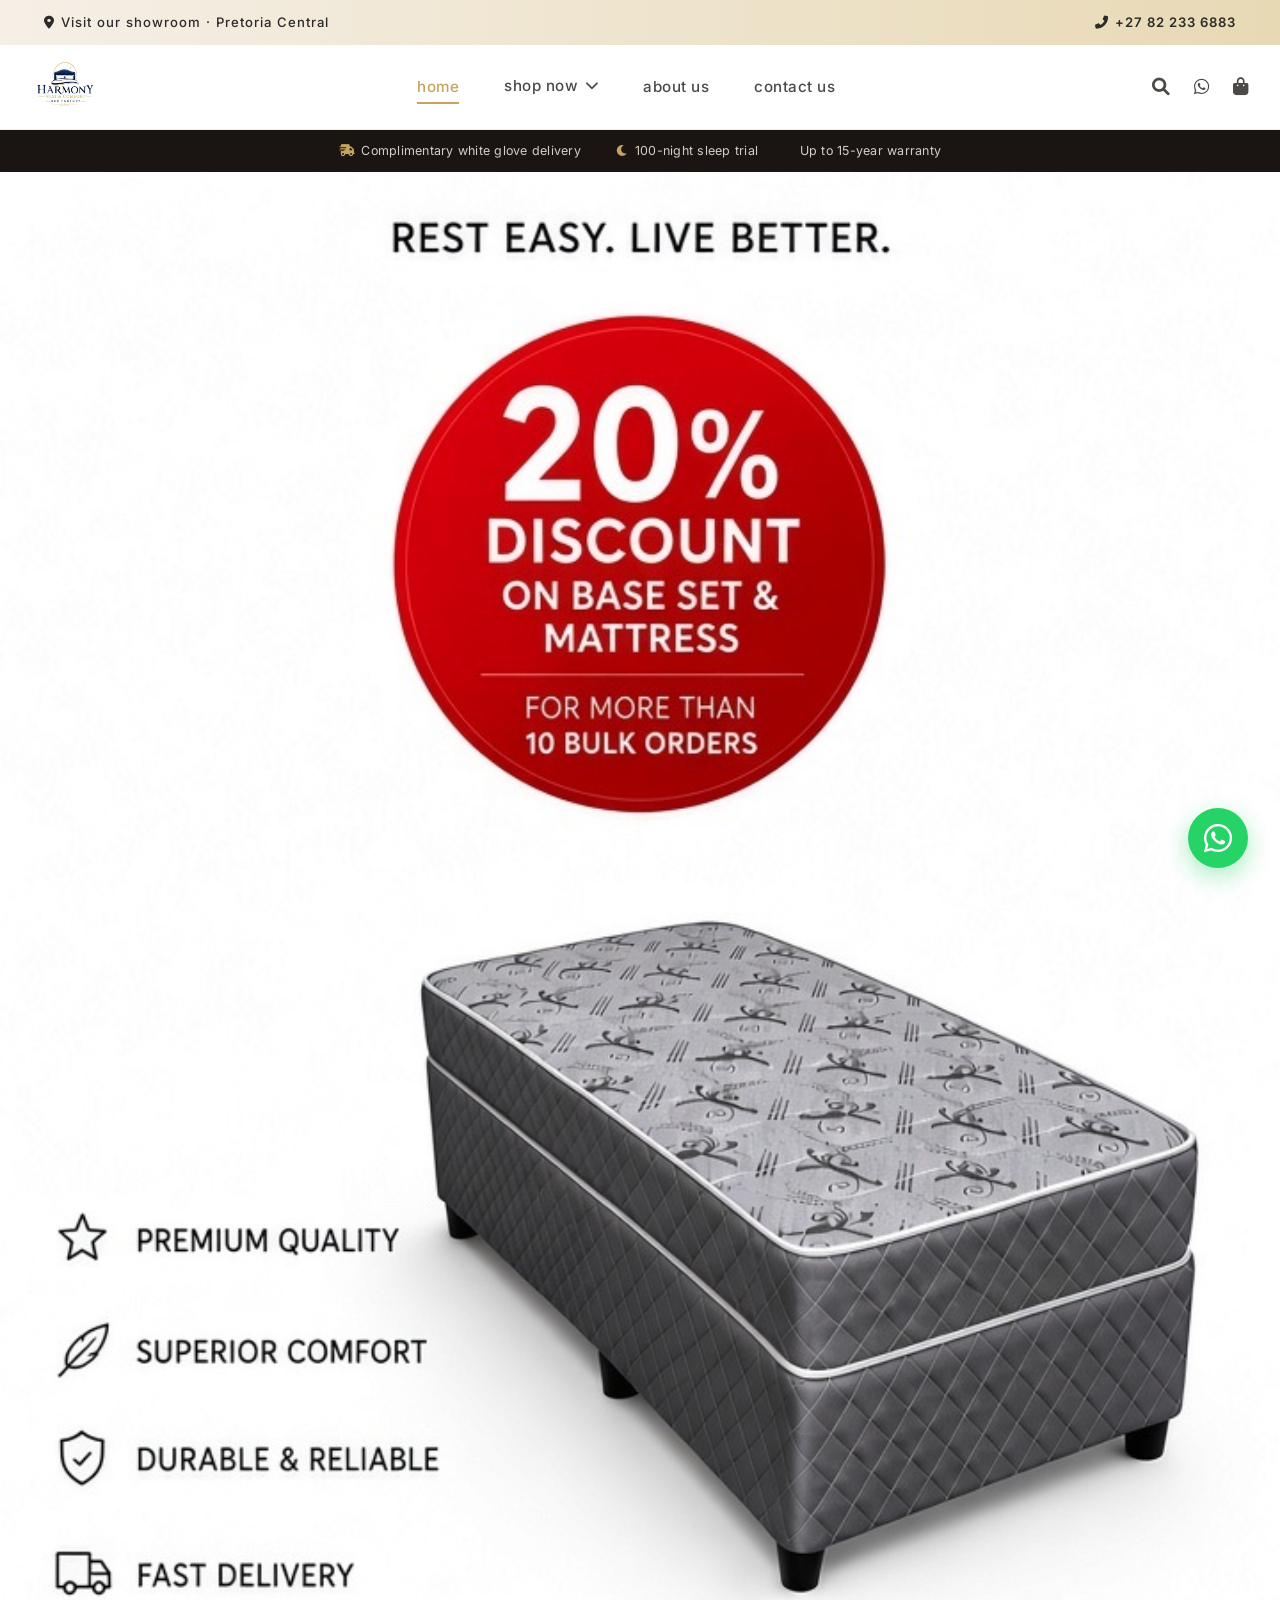
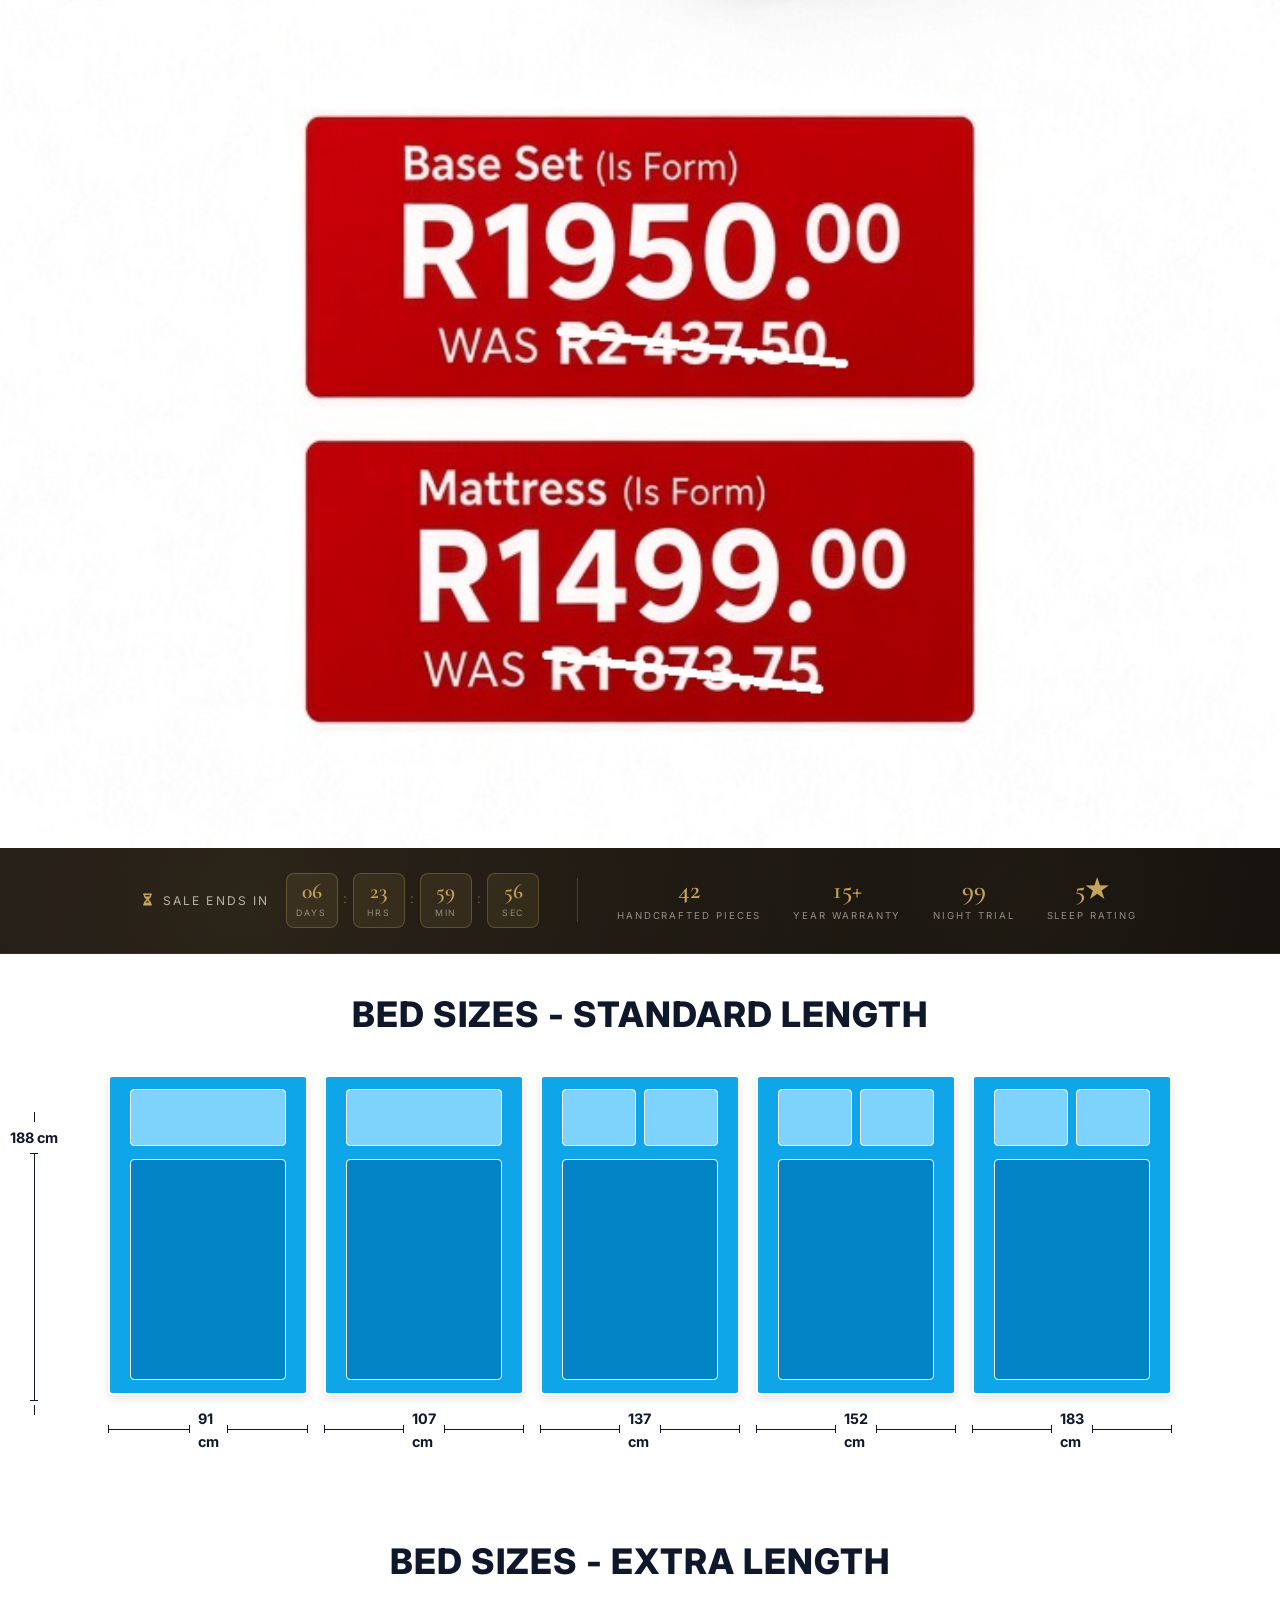
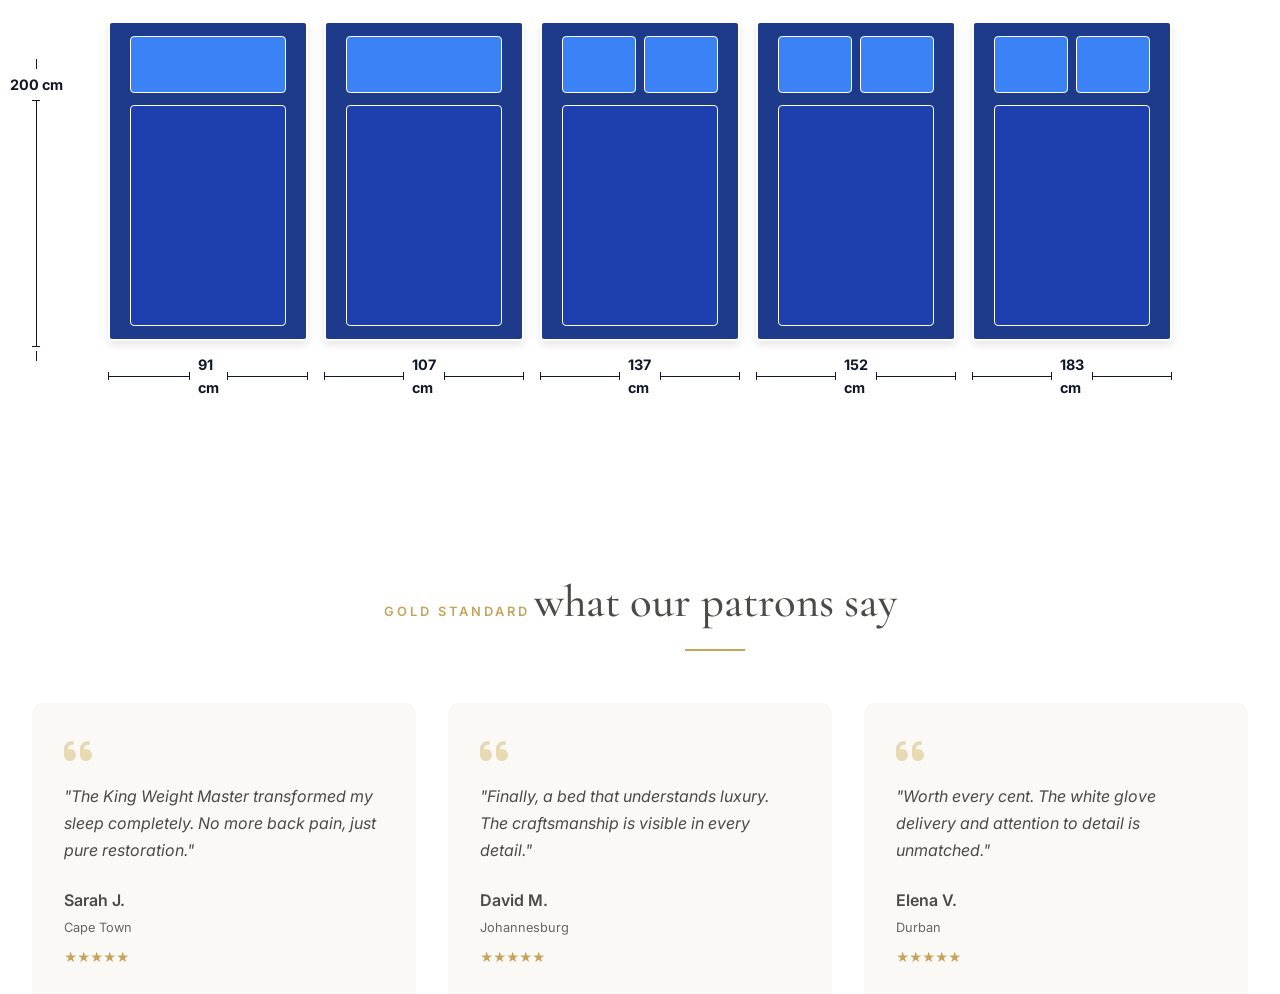
==== commit 735319cf: "first commit 13" ====
--- a/index.html
+++ b/index.html
@@ -574,9 +574,9 @@
         <ul class="nav-links" id="navLinks">
           <li><a href="index.html" class="active">home</a></li>
 
-          <!-- ===== SHOP NOW DROPDOWN ===== -->
+          <!-- ===== SHOP NOW DROPDOWN — CLICK DISABLED ON DESKTOP ===== -->
           <li class="nav-item-dropdown" id="shopDropdown">
-            <a href="products.html" class="dropdown-toggle">
+            <a href="javascript:void(0)" class="dropdown-toggle" data-no-click="true">
               shop now
               <i class="fas fa-chevron-down"></i>
             </a>
@@ -1066,13 +1066,25 @@
     });
 
     // ============================================================
-    // DROPDOWN TOGGLE (mobile)
+    // DROPDOWN TOGGLE — MODIFIED
+    // - Desktop (>992px): hover only, click does nothing
+    // - Mobile (<=992px): click to toggle
     // ============================================================
     (function dropdownToggle() {
       const shopItem = document.getElementById('shopDropdown');
       if (!shopItem) return;
       const toggleLink = shopItem.querySelector('.dropdown-toggle');
+      if (!toggleLink) return;
+
       toggleLink.addEventListener('click', function(e) {
+        // On desktop: prevent click navigation — hover handles it
+        if (window.innerWidth > 992) {
+          e.preventDefault();
+          e.stopPropagation();
+          return;
+        }
+
+        // On mobile: toggle dropdown
         if (window.innerWidth <= 992) {
           e.preventDefault();
           e.stopPropagation();
@@ -1082,11 +1094,13 @@
           shopItem.classList.toggle('open');
         }
       });
+
       document.addEventListener('click', function(e) {
         if (window.innerWidth <= 992) {
           if (!shopItem.contains(e.target)) shopItem.classList.remove('open');
         }
       });
+
       shopItem.querySelectorAll('.dropdown-menu a').forEach(link => {
         link.addEventListener('click', () => {
           if (window.innerWidth <= 992) {
@@ -1098,6 +1112,7 @@
           }
         });
       });
+
       let resizeTimer;
       window.addEventListener('resize', () => {
         clearTimeout(resizeTimer);
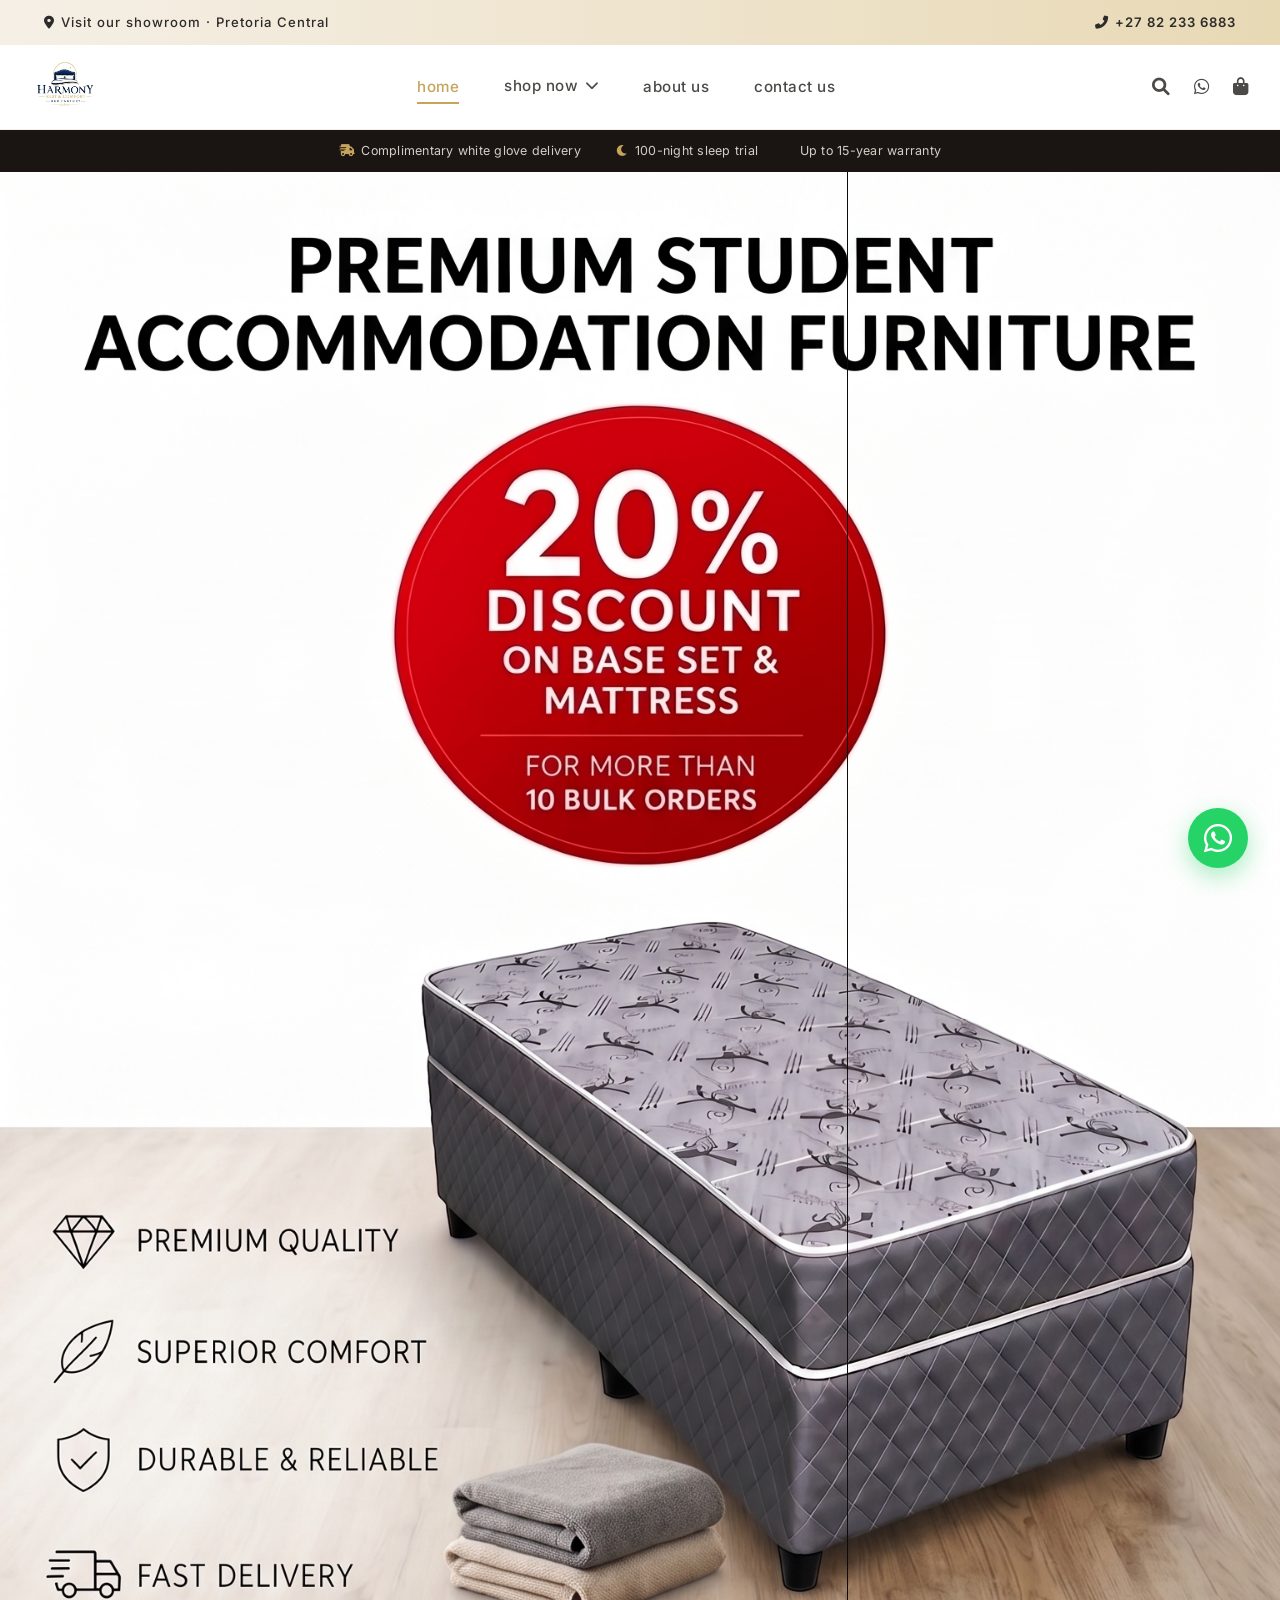
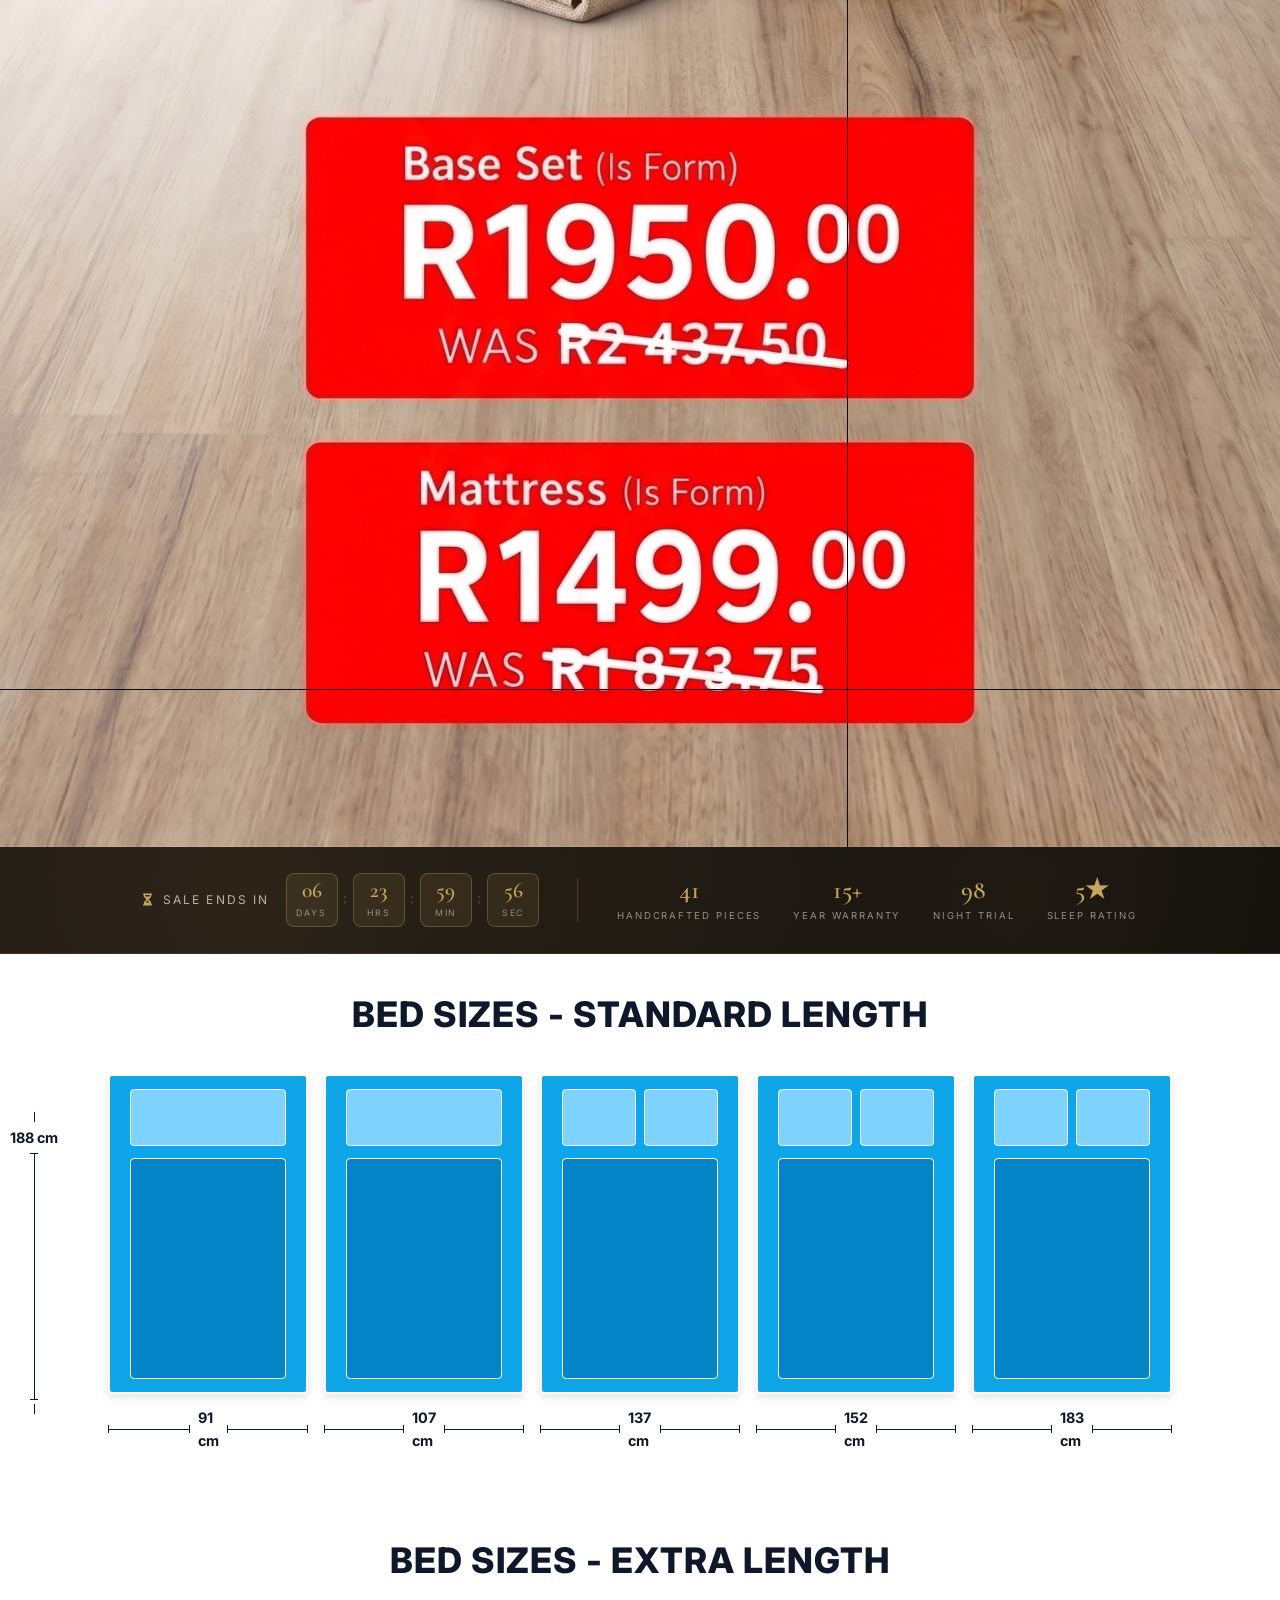
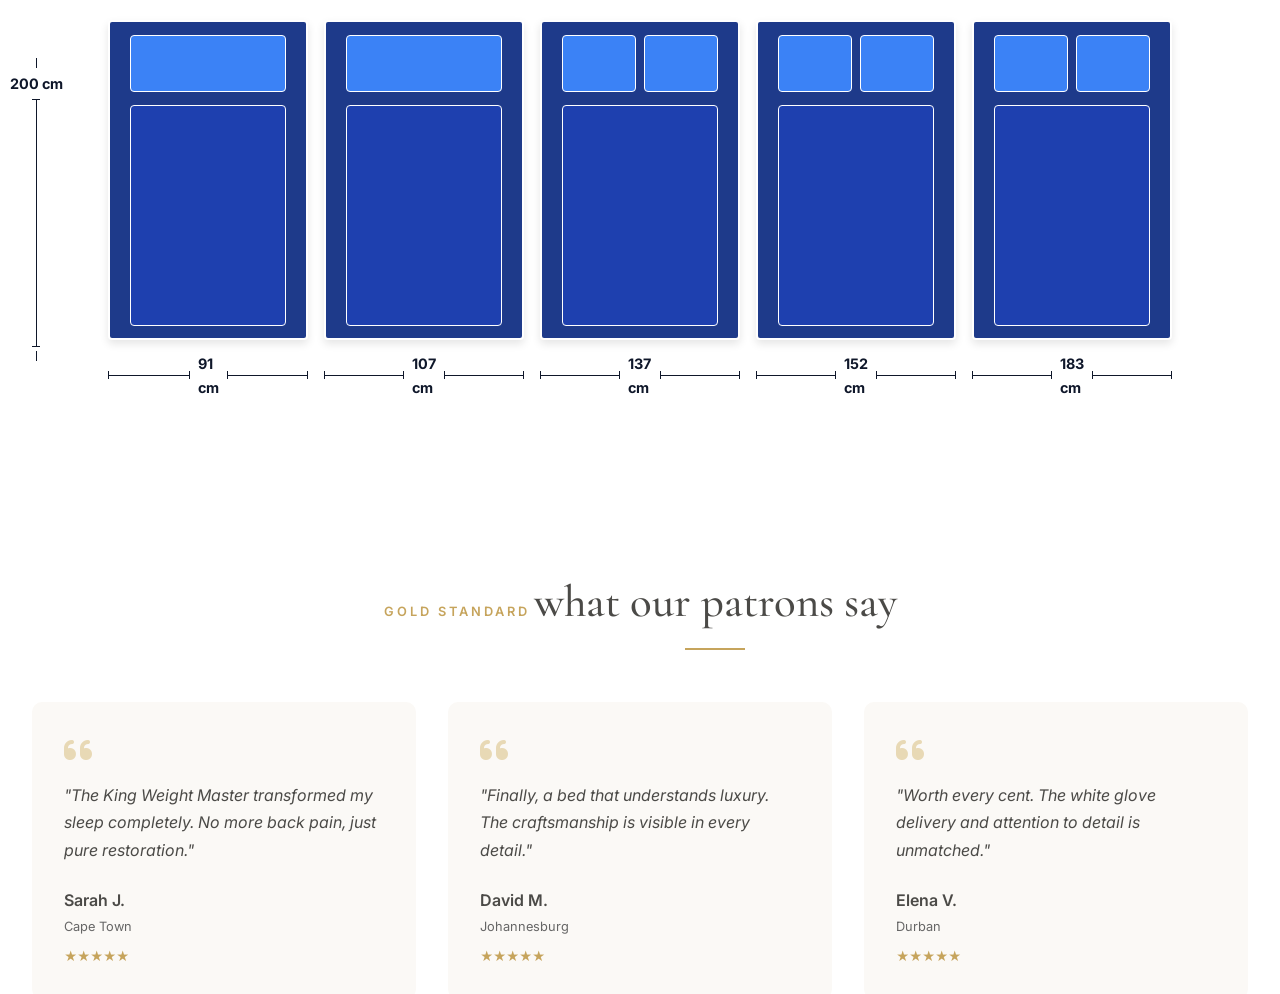
==== commit 7e569672: "first commit 40" ====
--- a/index.html
+++ b/index.html
@@ -627,9 +627,9 @@
       <div class="hb-particles" id="hbParticles"></div>
       <a href="products.html" class="hero-banner-link" aria-label="Summer sale — shop premium bed & base sets">
         <picture>
-          <source media="(max-width: 768px)" srcset="assets/images/harmobes.jpg">
-          <source media="(max-width: 1200px)" srcset="assets/images/harmobes.jpg">
-          <img src="assets/images/harmobe.jpg" alt="Summer Sale 30% off — Premium Bed & Base Sets featuring King Max Weight"
+          <source media="(max-width: 768px)" srcset="assets/images/beds/studentacco2.jpg">
+          <source media="(max-width: 1200px)" srcset="assets/images/beds/studentacco2.jpg">
+          <img src="assets/images/beds/studentacco.jpg" alt="Summer Sale 30% off — Premium Bed & Base Sets featuring King Max Weight"
             class="hero-banner-img" loading="eager" fetchpriority="high">
         </picture>
         <span class="hero-banner-cta">shop the sale →</span>
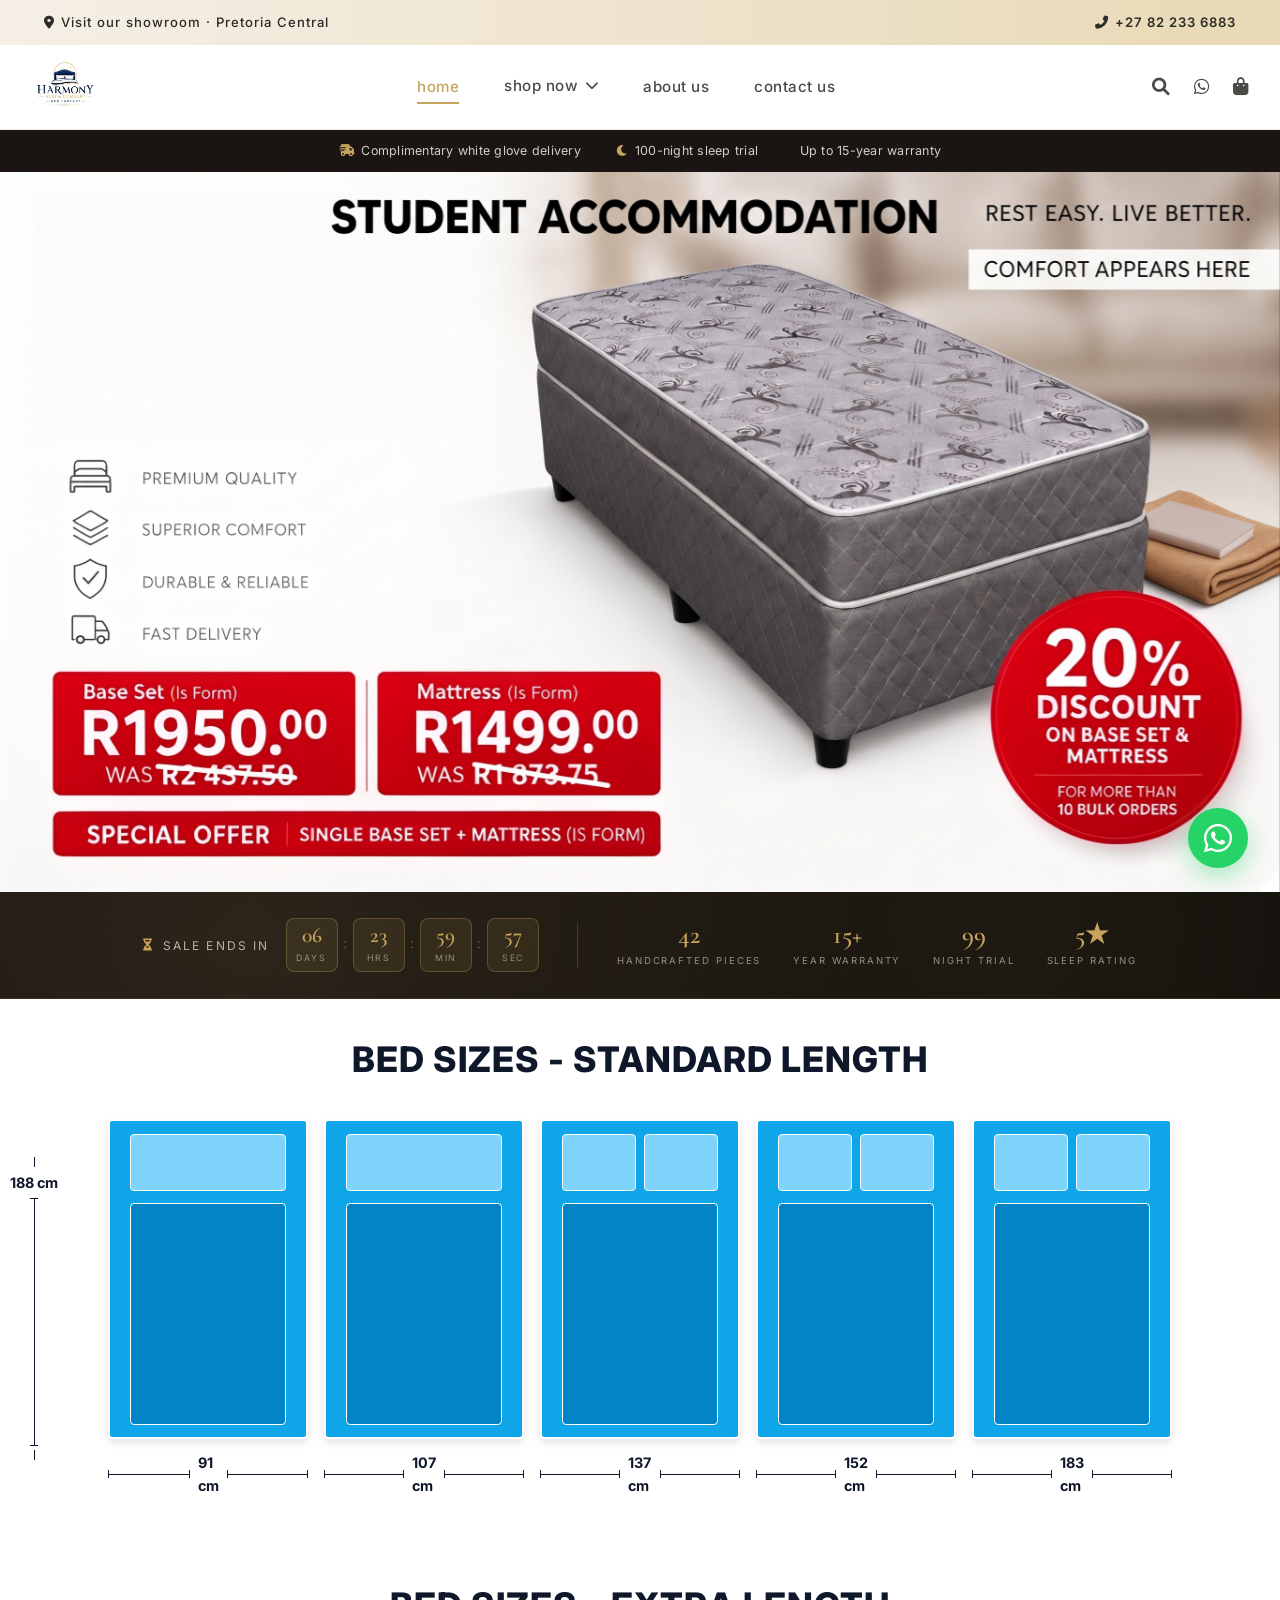
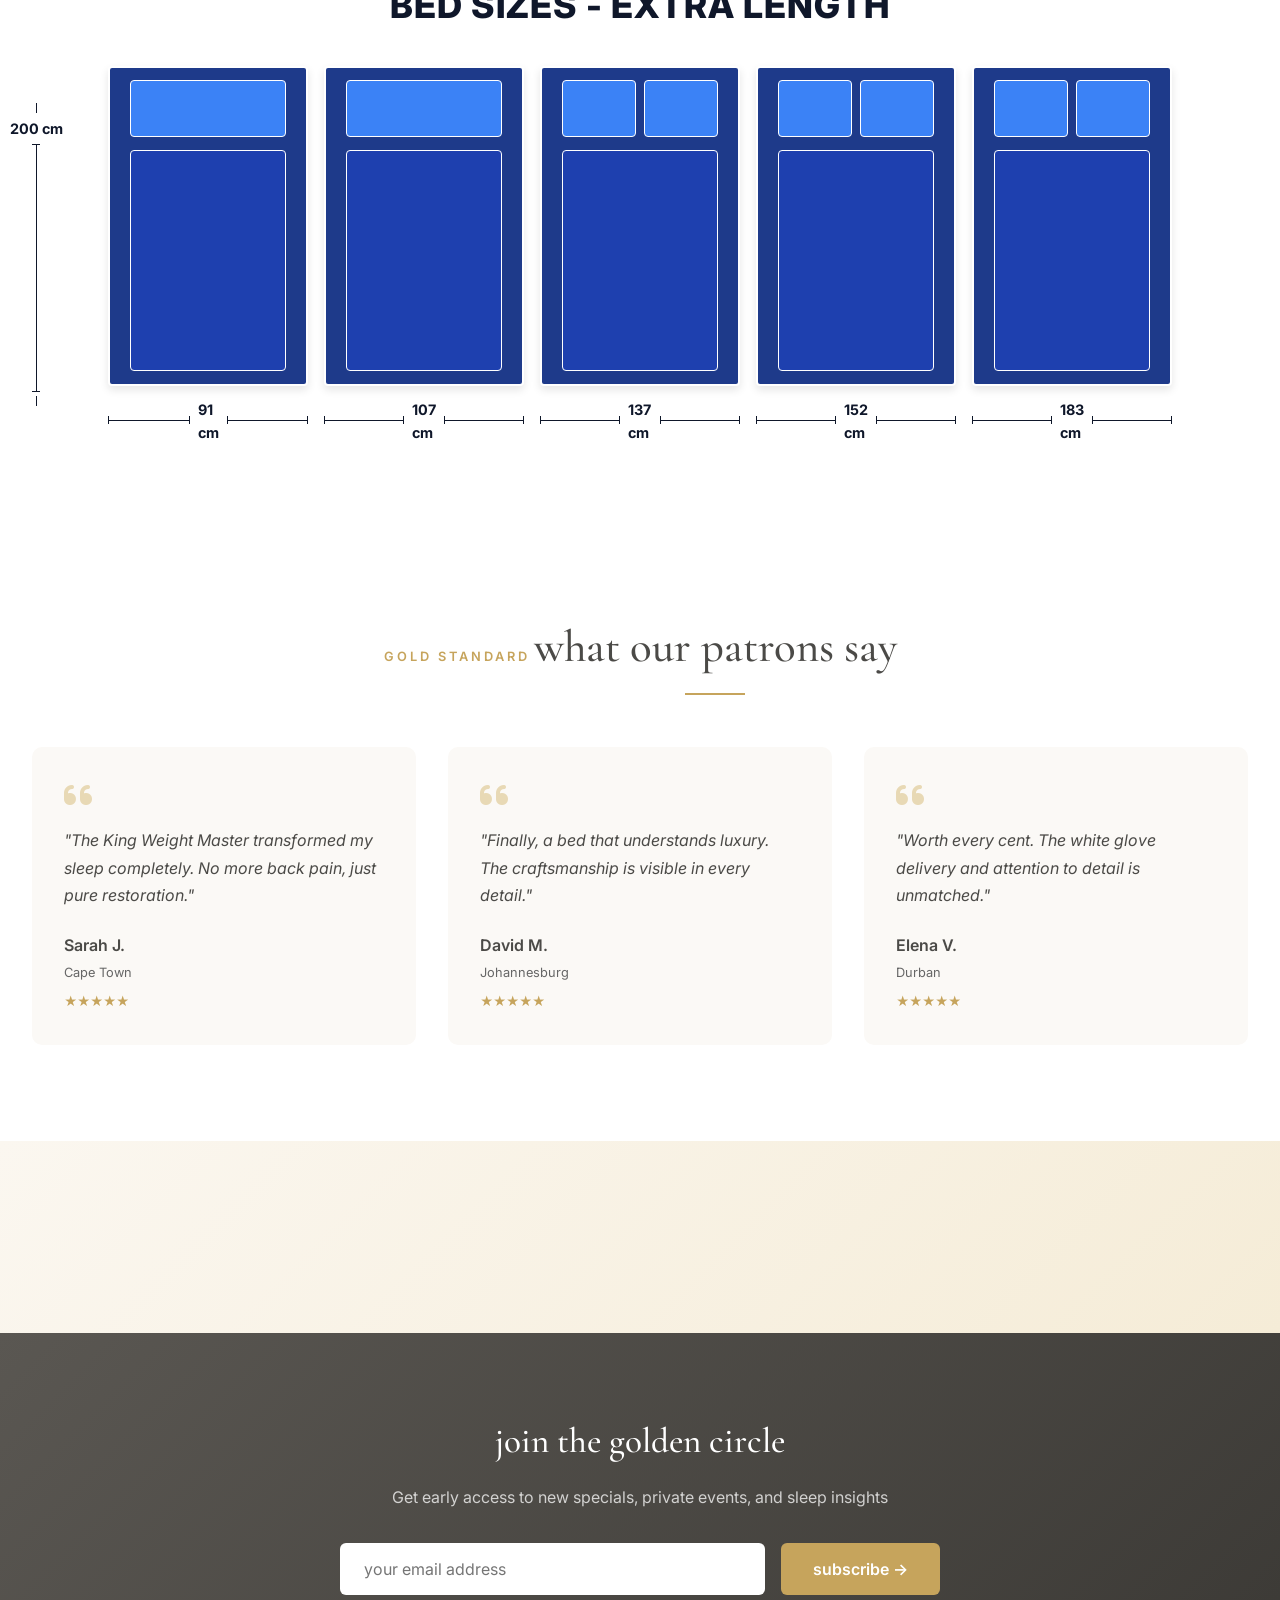
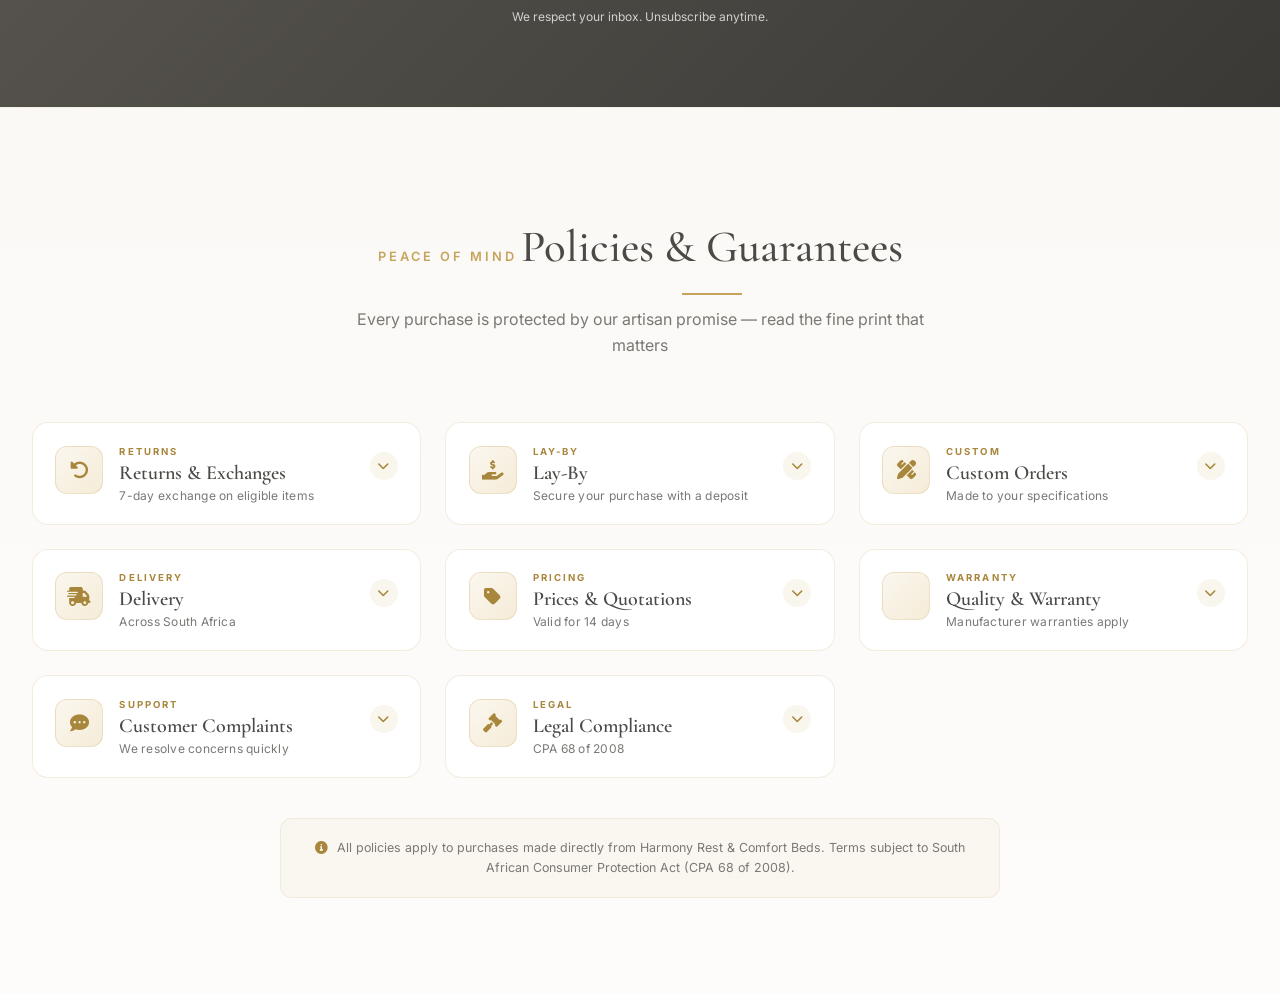
==== commit fc612523: "first commit 48" ====
--- a/index.html
+++ b/index.html
@@ -67,125 +67,149 @@
     }
 
     /* ============================================================
-       FIX: MOBILE NAVBAR — HAMBURGER MENU
+       MOBILE NAVBAR — OPTION A
+       No hamburger · nav items always visible · horizontal scroll
+       "Shop now" dropdown opens full-width below the strip
+       FIXED: dropdown uses position:fixed so it isn't clipped
        ============================================================ */
     @media (max-width: 992px) {
-      .mobile-menu-btn { display: block; }
-
-      /* Mobile menu panel — hidden by default */
+      /* Hide hamburger — not needed */
+      .mobile-menu-btn { display: none !important; }
+
+      /* Navbar becomes a column: logo row on top, nav strip below */
+      .navbar {
+        flex-wrap: wrap !important;
+        justify-content: center !important;
+        gap: 0.5rem !important;
+        padding: 0.5rem 0 !important;
+      }
+      .logo { flex: 0 0 auto; }
+
+      /* Nav links become a horizontal scrollable strip */
       .nav-links {
-        display: none;
-      }
-
-      /* When .active is added via JS, show the panel */
-      .nav-links.active {
         display: flex !important;
-        flex-direction: column;
-        position: fixed;
-        top: 0;
-        right: 0;
-        width: 78%;
-        max-width: 340px;
-        height: 100vh;
-        background: #ffffff;
-        padding: 6rem 1.8rem 3rem;
-        box-shadow: -8px 0 30px rgba(0,0,0,0.15);
-        z-index: 10001;
-        gap: 0.4rem;
-        overflow-y: auto;
+        flex-direction: row !important;
+        align-items: center !important;
+        justify-content: flex-start !important;
+        gap: 0 !important;
+        width: 100% !important;
+        overflow-x: auto !important;
+        overflow-y: hidden !important;
         -webkit-overflow-scrolling: touch;
-        list-style: none;
-        margin: 0;
-      }
-      .nav-links.active li { width: 100%; margin: 0; }
-      .nav-links.active li > a:not(.dropdown-toggle) {
-        display: block;
-        padding: 0.9rem 0.5rem;
-        font-size: 1.05rem;
-        font-weight: 500;
-        color: #1a1a1a;
-        text-decoration: none;
-        border-bottom: 1px solid rgba(198,164,92,0.12);
+        scrollbar-width: none;
+        padding: 0.35rem 0.5rem !important;
+        border-top: 1px solid rgba(198,164,92,0.18);
+        border-bottom: 1px solid rgba(198,164,92,0.18);
+        margin: 0 !important;
+        list-style: none !important;
+        position: static !important;
+        background: #fff !important;
+      }
+      .nav-links::-webkit-scrollbar { display: none; }
+
+      .nav-links > li {
+        flex: 0 0 auto !important;
+        width: auto !important;
+        margin: 0 !important;
+      }
+
+      .nav-links li > a:not(.dropdown-toggle),
+      .nav-item-dropdown > a.dropdown-toggle {
+        display: inline-flex !important;
+        align-items: center !important;
+        gap: 0.35rem !important;
+        padding: 0.6rem 0.95rem !important;
+        font-family: 'Cormorant Garamond', serif !important;
+        font-size: 1.1rem !important;
+        font-weight: 500 !important;
+        color: #1a1a1a !important;
+        text-decoration: none !important;
+        border: none !important;
+        white-space: nowrap !important;
         letter-spacing: 0.3px;
-      }
-      .nav-links.active li > a:not(.dropdown-toggle):hover,
-      .nav-links.active li > a.active:not(.dropdown-toggle) {
-        color: #C6A45C;
-      }
-
-      /* Mobile dropdown inside menu */
+        text-transform: capitalize;
+        transition: color 0.22s ease !important;
+        background: transparent !important;
+      }
+      .nav-links li > a:not(.dropdown-toggle):hover,
+      .nav-links li > a:not(.dropdown-toggle):active,
+      .nav-item-dropdown > a.dropdown-toggle:hover,
+      .nav-item-dropdown.open > a.dropdown-toggle,
+      .nav-item-dropdown > a.dropdown-toggle.active {
+        color: #C6A45C !important;
+      }
+      .nav-item-dropdown > a.dropdown-toggle .fa-chevron-down {
+        font-size: 0.8rem !important;
+        color: #C6A45C !important;
+        transition: transform 0.3s ease !important;
+      }
+      .nav-item-dropdown.open > a.dropdown-toggle .fa-chevron-down {
+        transform: rotate(180deg) !important;
+      }
+
+      /* Dropdown opens BELOW the strip, full width — FIXED
+         Using position: fixed so it's not clipped by the
+         nav strip's overflow-x: auto container. */
       .dropdown-menu {
-        position: static !important;
+        position: fixed !important;
+        top: auto !important;
+        left: 0 !important;
+        right: 0 !important;
         transform: none !important;
+        min-width: 0 !important;
+        width: 100vw !important;
+        max-width: 100vw !important;
+        border-radius: 0 !important;
+        box-shadow: 0 12px 30px rgba(0,0,0,0.12) !important;
+        background: #FBF9F6 !important;
+        padding: 0 !important;
+        opacity: 0;
+        visibility: hidden;
+        pointer-events: none;
+        max-height: 0;
+        overflow: hidden;
+        transition: max-height 0.4s ease, opacity 0.3s ease, visibility 0.3s ease !important;
+        list-style: none !important;
+        z-index: 10000 !important;
+      }
+      .nav-item-dropdown.open .dropdown-menu {
         opacity: 1 !important;
         visibility: visible !important;
         pointer-events: auto !important;
-        box-shadow: none !important;
-        background: #FBF9F6 !important;
-        border-radius: 10px;
-        margin: 0.3rem 0 0.6rem 0;
-        padding: 0;
-        min-width: 0 !important;
-        width: 100% !important;
-        display: none;
-        border: 1px solid rgba(198, 164, 92, 0.2);
-        max-height: 0;
-        overflow: hidden;
-        transition: max-height 0.4s ease, padding 0.3s ease;
-        list-style: none;
-      }
-      .nav-item-dropdown.open .dropdown-menu {
+        max-height: 80vh !important;
+        overflow-y: auto !important;
+        padding: 0.5rem 0 !important;
+      }
+      .dropdown-menu li a {
         display: block !important;
-        max-height: 800px !important;
-        padding: 0.5rem 0 !important;
-      }
-      .nav-item-dropdown > a.dropdown-toggle {
-        display: flex !important;
-        align-items: center;
-        justify-content: space-between;
-        padding: 0.9rem 0.5rem;
-        font-size: 1.05rem;
-        font-weight: 500;
-        color: #1a1a1a;
-        border-bottom: 1px solid rgba(198,164,92,0.12);
-        text-decoration: none;
-        width: 100%;
-        box-sizing: border-box;
-        cursor: pointer;
-      }
-      .nav-item-dropdown > a.dropdown-toggle.active {
-        color: #C6A45C;
-      }
-      .nav-item-dropdown > a.dropdown-toggle .fa-chevron-down {
-        font-size: 0.95rem;
-        color: #C6A45C;
-        margin-left: auto;
-        transition: transform 0.3s ease;
-      }
-      .nav-item-dropdown.open > a.dropdown-toggle .fa-chevron-down {
-        transform: rotate(180deg);
-      }
-      .dropdown-menu li a {
+        padding: 0.85rem 1.4rem !important;
+        font-family: 'Inter', sans-serif !important;
+        font-size: 1rem !important;
+        font-weight: 500 !important;
         color: #4B4A47 !important;
-        font-size: 0.95rem !important;
-        font-weight: 500;
-        padding: 0.75rem 1.2rem !important;
-        border-left: 3px solid transparent;
-        border-bottom: none !important;
-        letter-spacing: 0.2px;
-        text-decoration: none;
-        display: block;
+        border-left: 3px solid transparent !important;
+        text-decoration: none !important;
+        transition: all 0.22s ease !important;
       }
       .dropdown-menu li a:hover,
       .dropdown-menu li a:active {
         background: rgba(198, 164, 92, 0.12) !important;
         color: #C6A45C !important;
-        border-left-color: #C6A45C;
-        padding-left: 1.5rem !important;
+        border-left-color: #C6A45C !important;
+        padding-left: 1.8rem !important;
       }
       .dropdown-divider {
-        background: rgba(198, 164, 92, 0.2) !important;
-        margin: 0.3rem 1rem !important;
+        background: rgba(198, 164, 92, 0.22) !important;
+        margin: 0.35rem 1.2rem !important;
+        height: 1px !important;
+      }
+    }
+
+    @media (max-width: 420px) {
+      .nav-links li > a:not(.dropdown-toggle),
+      .nav-item-dropdown > a.dropdown-toggle {
+        font-size: 1rem !important;
+        padding: 0.55rem 0.8rem !important;
       }
     }
 
@@ -574,7 +598,7 @@
         <ul class="nav-links" id="navLinks">
           <li><a href="index.html" class="active">home</a></li>
 
-          <!-- ===== SHOP NOW DROPDOWN — CLICK DISABLED ON DESKTOP ===== -->
+          <!-- ===== SHOP NOW DROPDOWN ===== -->
           <li class="nav-item-dropdown" id="shopDropdown">
             <a href="javascript:void(0)" class="dropdown-toggle" data-no-click="true">
               shop now
@@ -1050,75 +1074,112 @@
     });
 
     // ============================================================
-    // MOBILE MENU — HAMBURGER TOGGLE (FIXED)
+    // MOBILE MENU — hamburger toggle (kept for safety; hidden on mobile via CSS)
     // ============================================================
     const mobileMenuBtn = document.getElementById('mobileMenuBtn');
     const navLinks = document.getElementById('navLinks');
 
-    mobileMenuBtn.addEventListener('click', () => {
-      navLinks.classList.toggle('active');
-      const icon = mobileMenuBtn.querySelector('i');
-      icon.classList.toggle('fa-bars');
-      icon.classList.toggle('fa-times');
-      if (!navLinks.classList.contains('active')) {
-        document.getElementById('shopDropdown').classList.remove('open');
-      }
-    });
+    if (mobileMenuBtn && navLinks) {
+      mobileMenuBtn.addEventListener('click', () => {
+        navLinks.classList.toggle('active');
+        const icon = mobileMenuBtn.querySelector('i');
+        if (icon) {
+          icon.classList.toggle('fa-bars');
+          icon.classList.toggle('fa-times');
+        }
+        const shopDrop = document.getElementById('shopDropdown');
+        if (!navLinks.classList.contains('active') && shopDrop) {
+          shopDrop.classList.remove('open');
+        }
+      });
+    }
 
     // ============================================================
-    // DROPDOWN TOGGLE — MODIFIED
-    // - Desktop (>992px): hover only, click does nothing
-    // - Mobile (<=992px): click to toggle
+    // DROPDOWN TOGGLE — updated for Option A (fixed-position dropdown)
+    // - Desktop (>992px): hover only, no click action
+    // - Mobile (<=992px): click toggles .open on the <li>
+    //   Also positions the dropdown just below the nav strip
     // ============================================================
     (function dropdownToggle() {
       const shopItem = document.getElementById('shopDropdown');
       if (!shopItem) return;
       const toggleLink = shopItem.querySelector('.dropdown-toggle');
-      if (!toggleLink) return;
+      const menu = shopItem.querySelector('.dropdown-menu');
+      const navStrip = document.getElementById('navLinks');
+      if (!toggleLink || !menu) return;
+
+      // Helper: position the fixed dropdown just below the nav strip
+      function positionDropdown() {
+        if (!navStrip) return;
+        const rect = navStrip.getBoundingClientRect();
+        menu.style.top = (rect.bottom) + 'px';
+      }
 
       toggleLink.addEventListener('click', function(e) {
-        // On desktop: prevent click navigation — hover handles it
+        // On desktop: do nothing (hover handles it)
         if (window.innerWidth > 992) {
           e.preventDefault();
           e.stopPropagation();
           return;
         }
 
-        // On mobile: toggle dropdown
-        if (window.innerWidth <= 992) {
-          e.preventDefault();
-          e.stopPropagation();
-          document.querySelectorAll('.nav-item-dropdown.open').forEach(item => {
-            if (item !== shopItem) item.classList.remove('open');
-          });
-          shopItem.classList.toggle('open');
+        // On mobile: toggle dropdown open/close
+        e.preventDefault();
+        e.stopPropagation();
+
+        // Close any other open dropdowns first
+        document.querySelectorAll('.nav-item-dropdown.open').forEach(item => {
+          if (item !== shopItem) item.classList.remove('open');
+        });
+
+        // Toggle this one
+        const willOpen = !shopItem.classList.contains('open');
+        shopItem.classList.toggle('open');
+
+        // Position it right below the nav strip
+        if (willOpen) {
+          positionDropdown();
         }
       });
 
+      // Reposition on scroll / resize while open
+      window.addEventListener('scroll', () => {
+        if (shopItem.classList.contains('open') && window.innerWidth <= 992) {
+          positionDropdown();
+        }
+      }, { passive: true });
+
+      window.addEventListener('resize', () => {
+        if (shopItem.classList.contains('open') && window.innerWidth <= 992) {
+          positionDropdown();
+        }
+      });
+
+      // Close dropdown when clicking outside on mobile
       document.addEventListener('click', function(e) {
         if (window.innerWidth <= 992) {
-          if (!shopItem.contains(e.target)) shopItem.classList.remove('open');
+          if (!shopItem.contains(e.target)) {
+            shopItem.classList.remove('open');
+          }
         }
       });
 
+      // Close dropdown when a submenu link is tapped (mobile)
       shopItem.querySelectorAll('.dropdown-menu a').forEach(link => {
         link.addEventListener('click', () => {
           if (window.innerWidth <= 992) {
             shopItem.classList.remove('open');
-            navLinks.classList.remove('active');
-            const icon = mobileMenuBtn.querySelector('i');
-            icon.classList.add('fa-bars');
-            icon.classList.remove('fa-times');
           }
         });
       });
 
+      // Reset on resize to desktop
       let resizeTimer;
       window.addEventListener('resize', () => {
         clearTimeout(resizeTimer);
         resizeTimer = setTimeout(() => {
           if (window.innerWidth > 992) shopItem.classList.remove('open');
-        }, 200);
+        }, 600);
       });
     })();
 
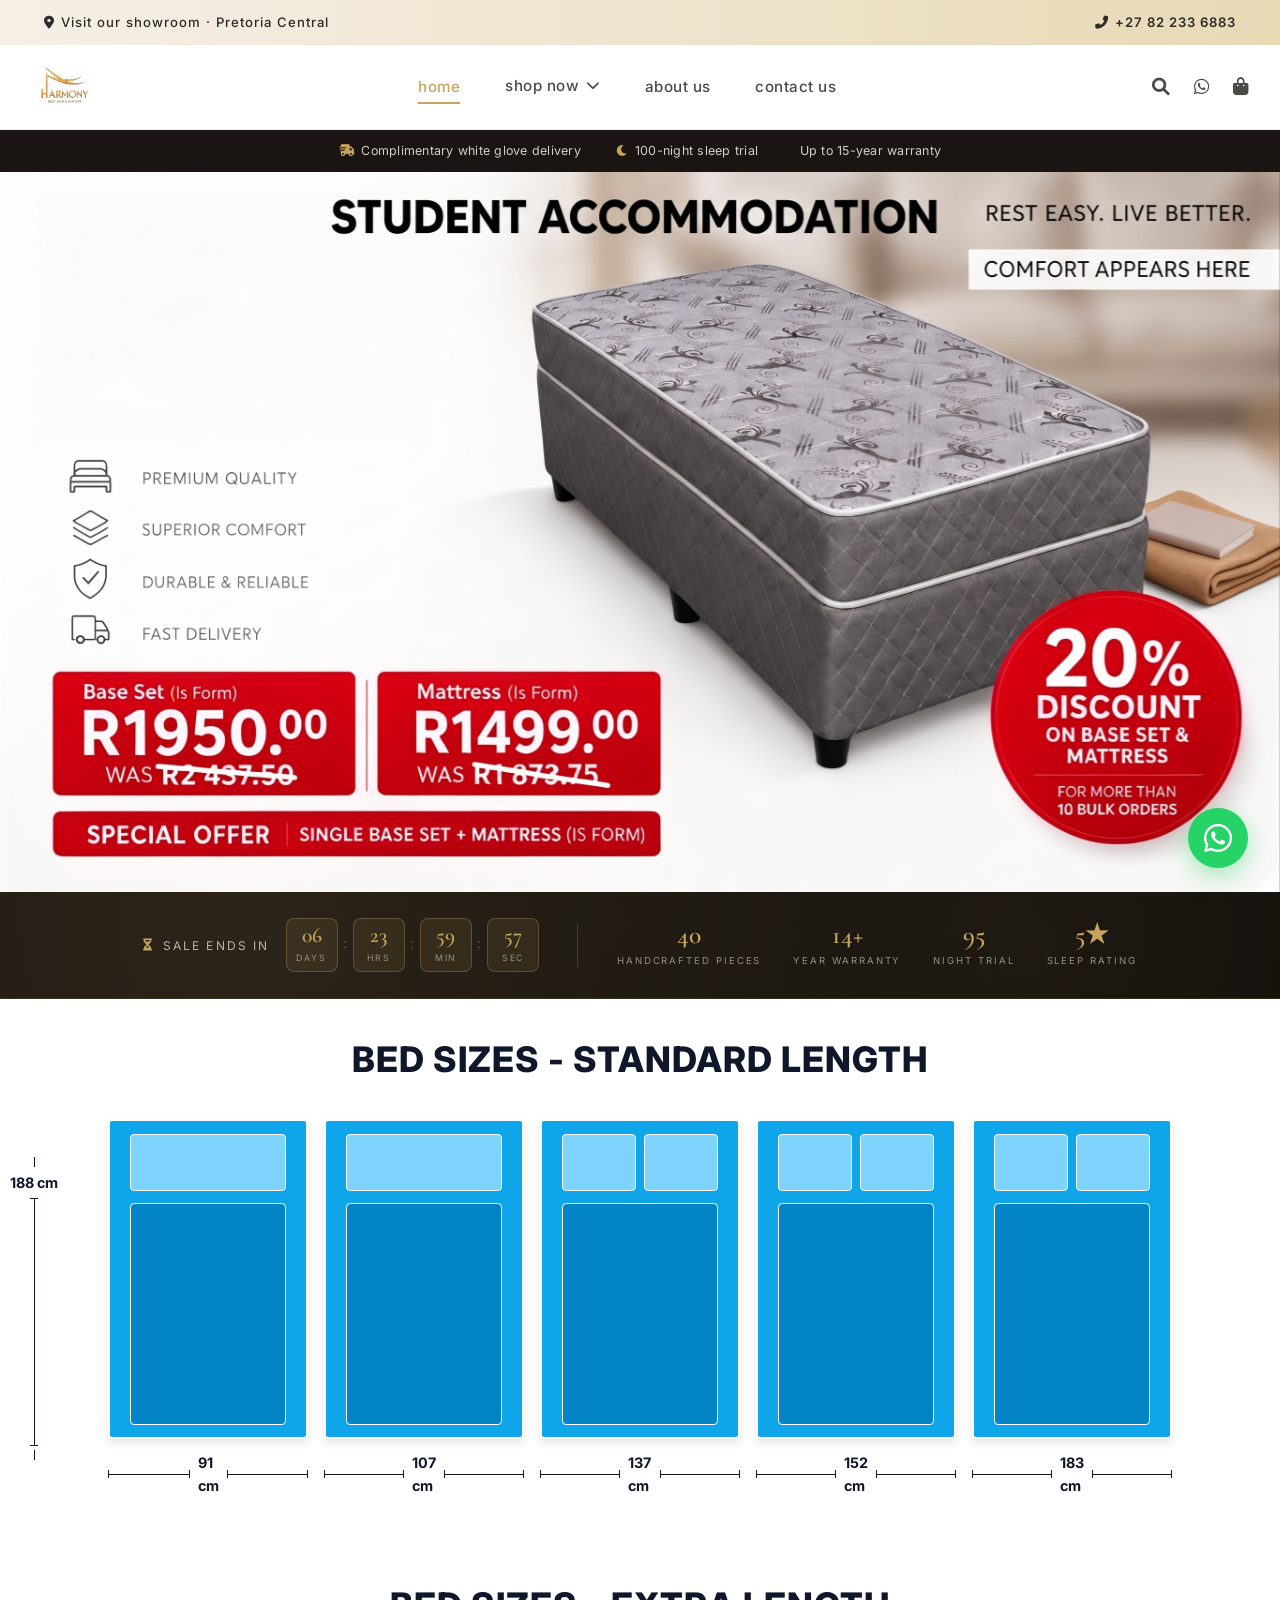
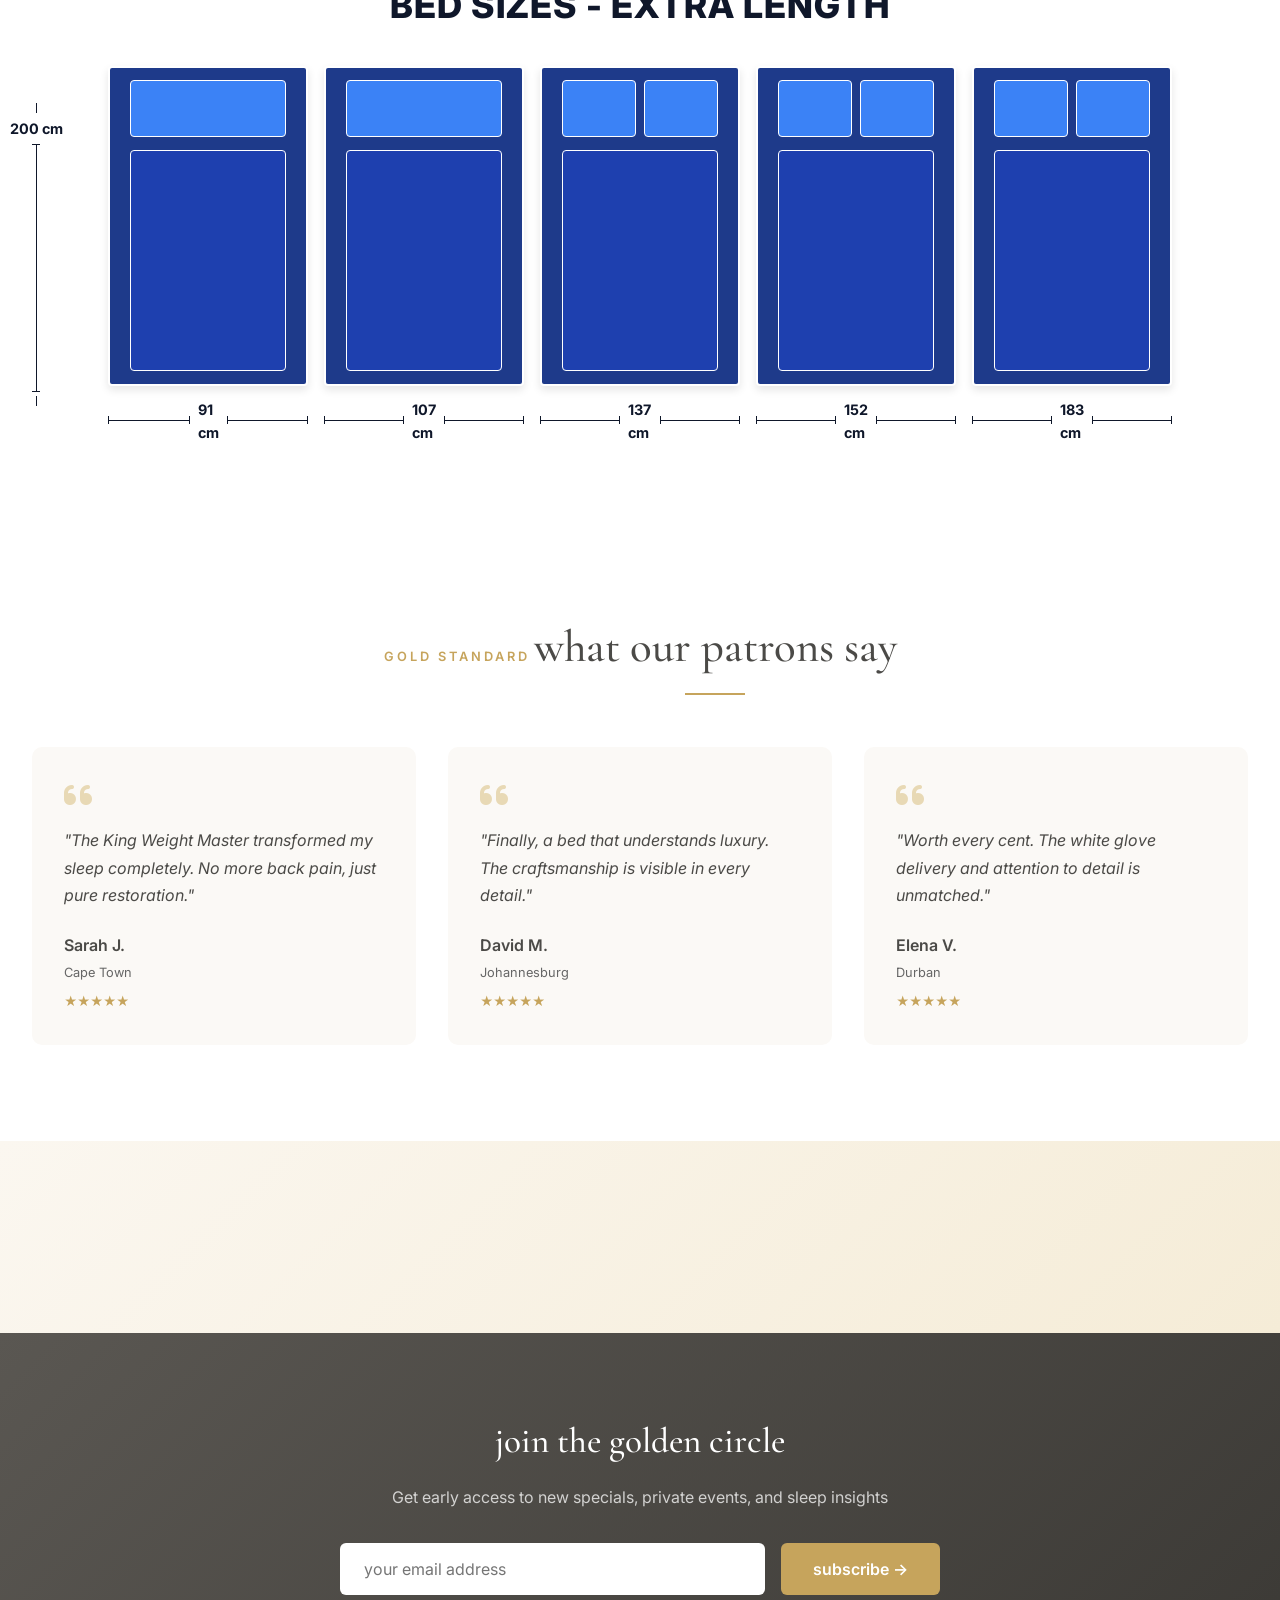
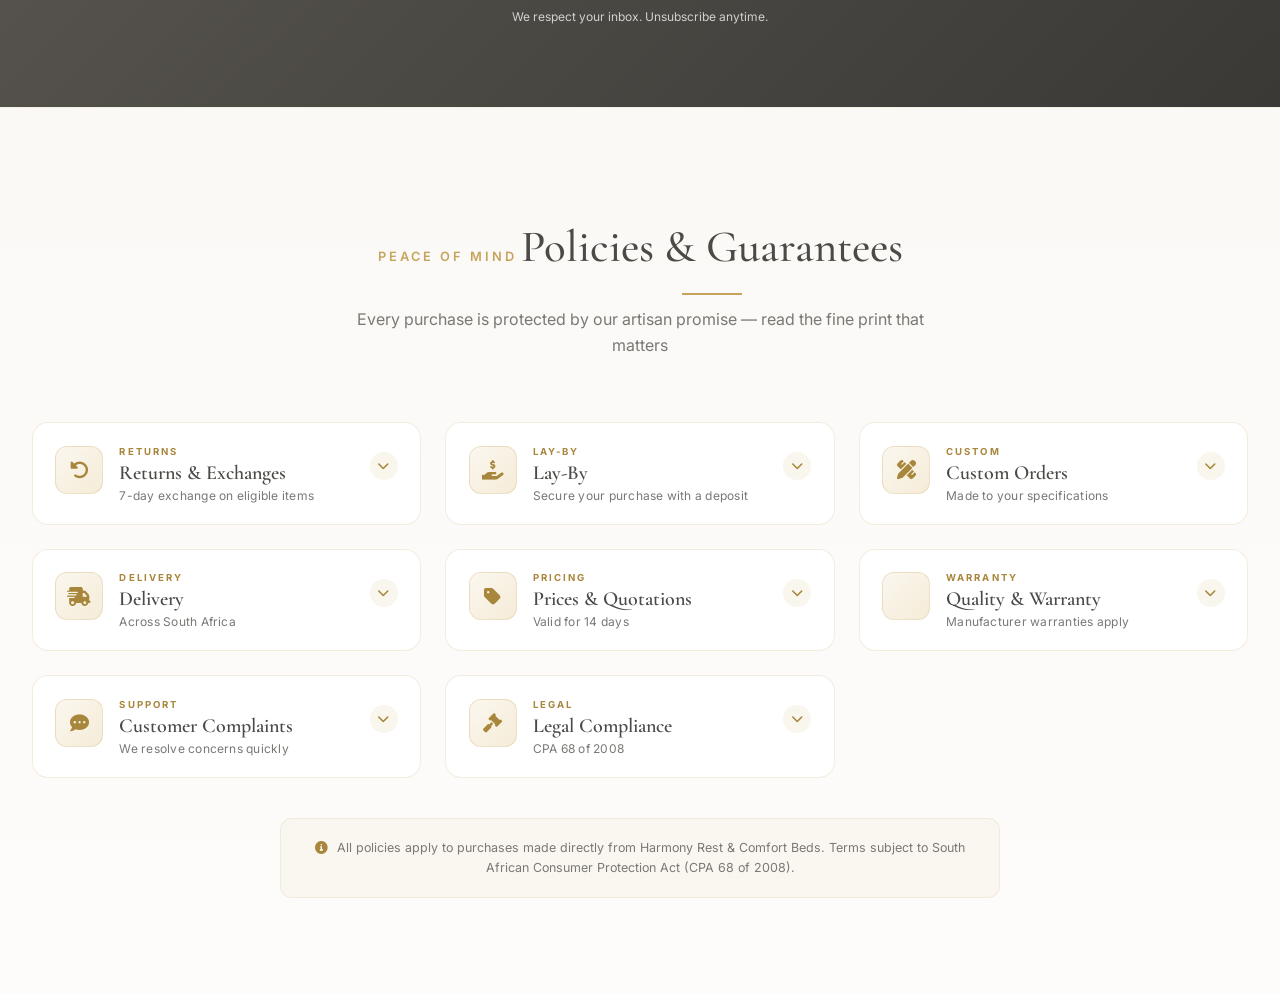
==== commit 4610a962: "first commit 49" ====
--- a/index.html
+++ b/index.html
@@ -592,7 +592,7 @@
     <div class="container">
       <nav class="navbar">
         <a href="index.html" class="logo">
-          <img src="assets/image-logo.png" alt="Harmony Rest Logo" class="logo-img">
+          <img src="assets/images/harmonylogo.jpg" alt="Harmony Rest Logo" class="logo-img">
         </a>
         <button class="mobile-menu-btn" id="mobileMenuBtn"><i class="fas fa-bars"></i></button>
         <ul class="nav-links" id="navLinks">
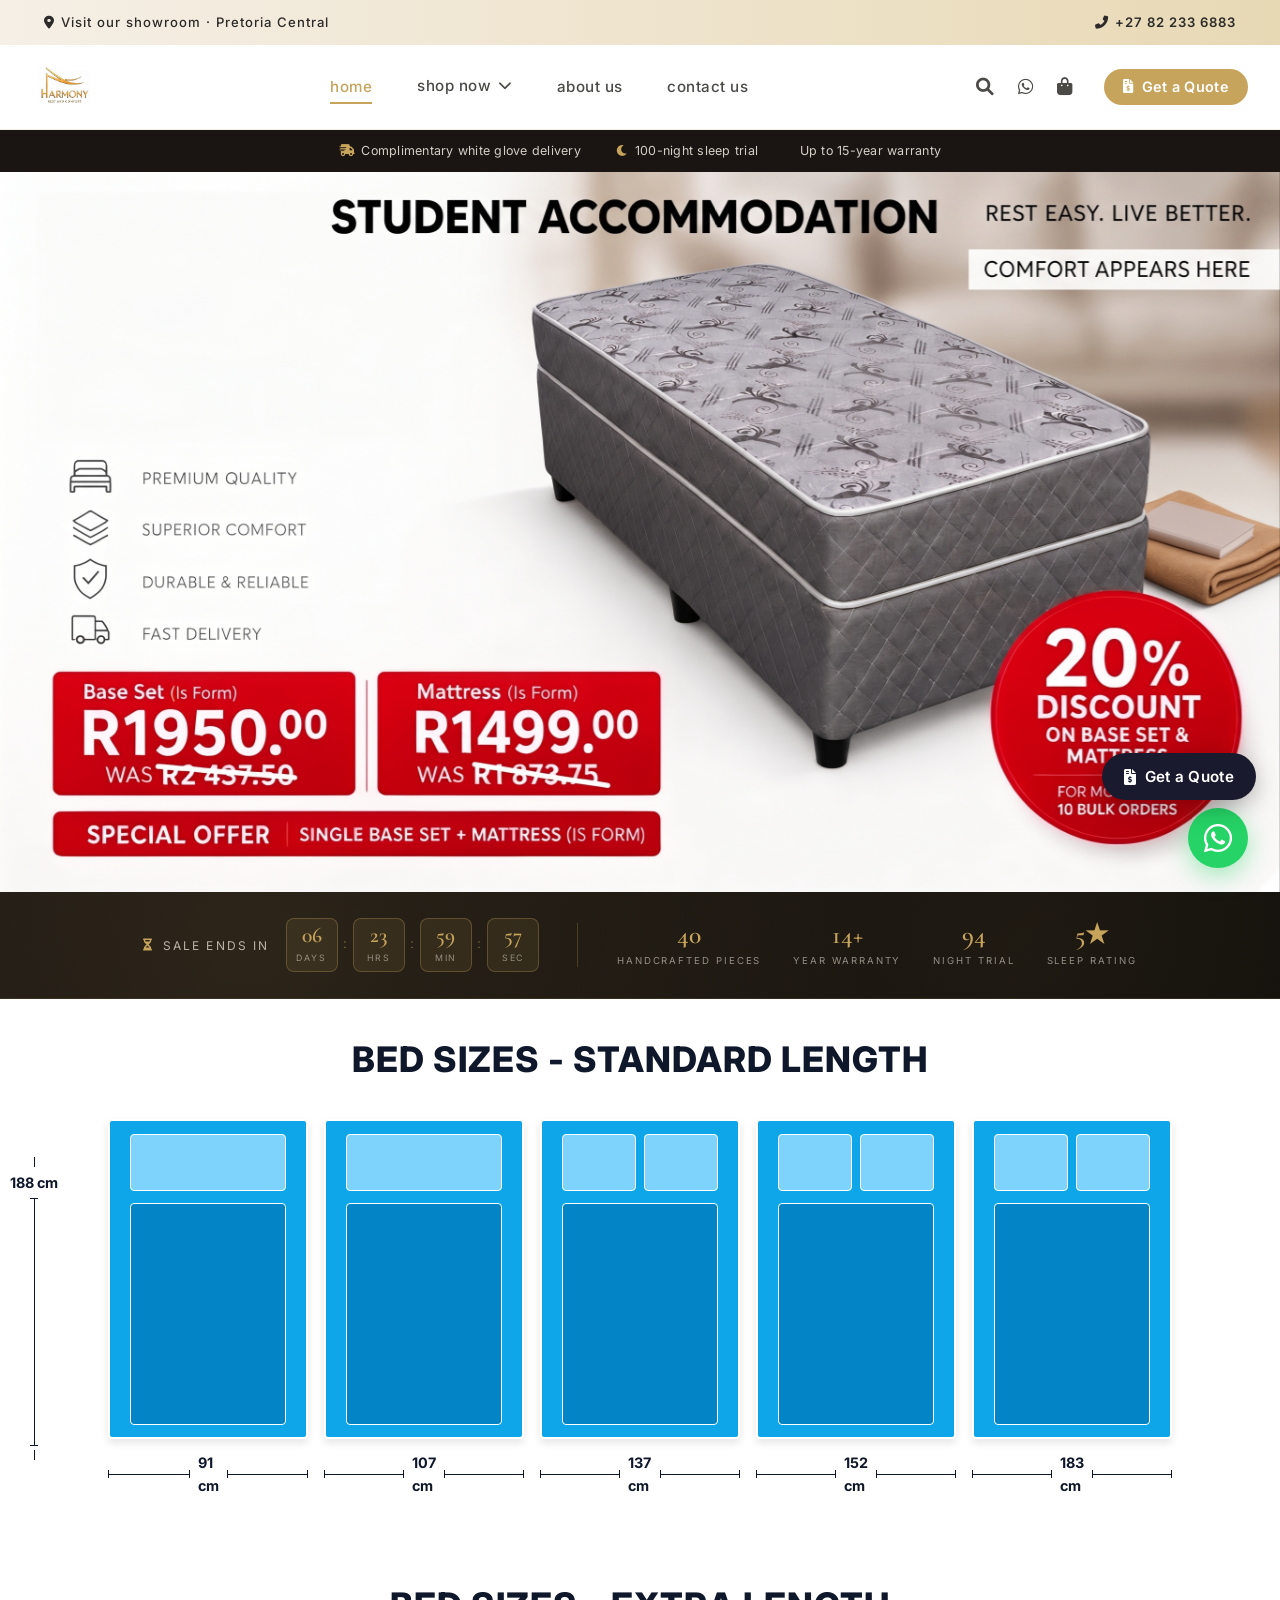
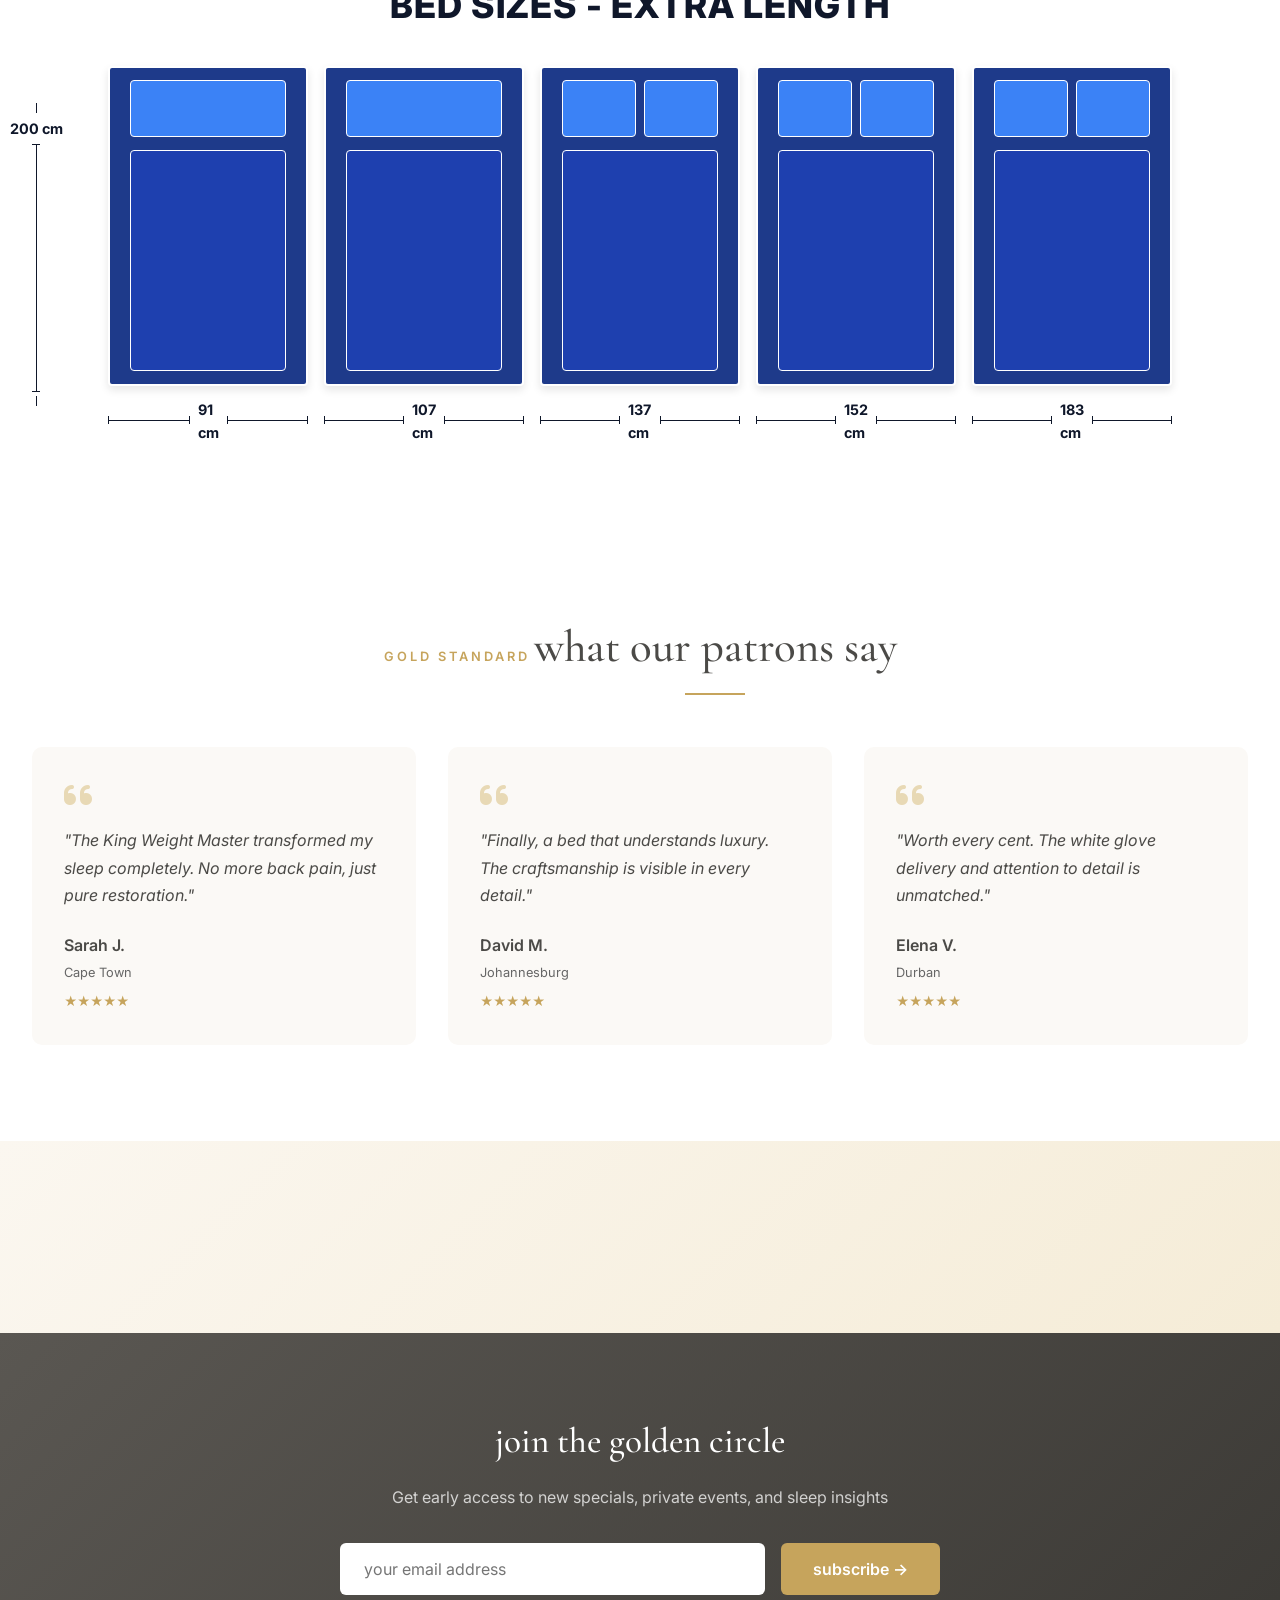
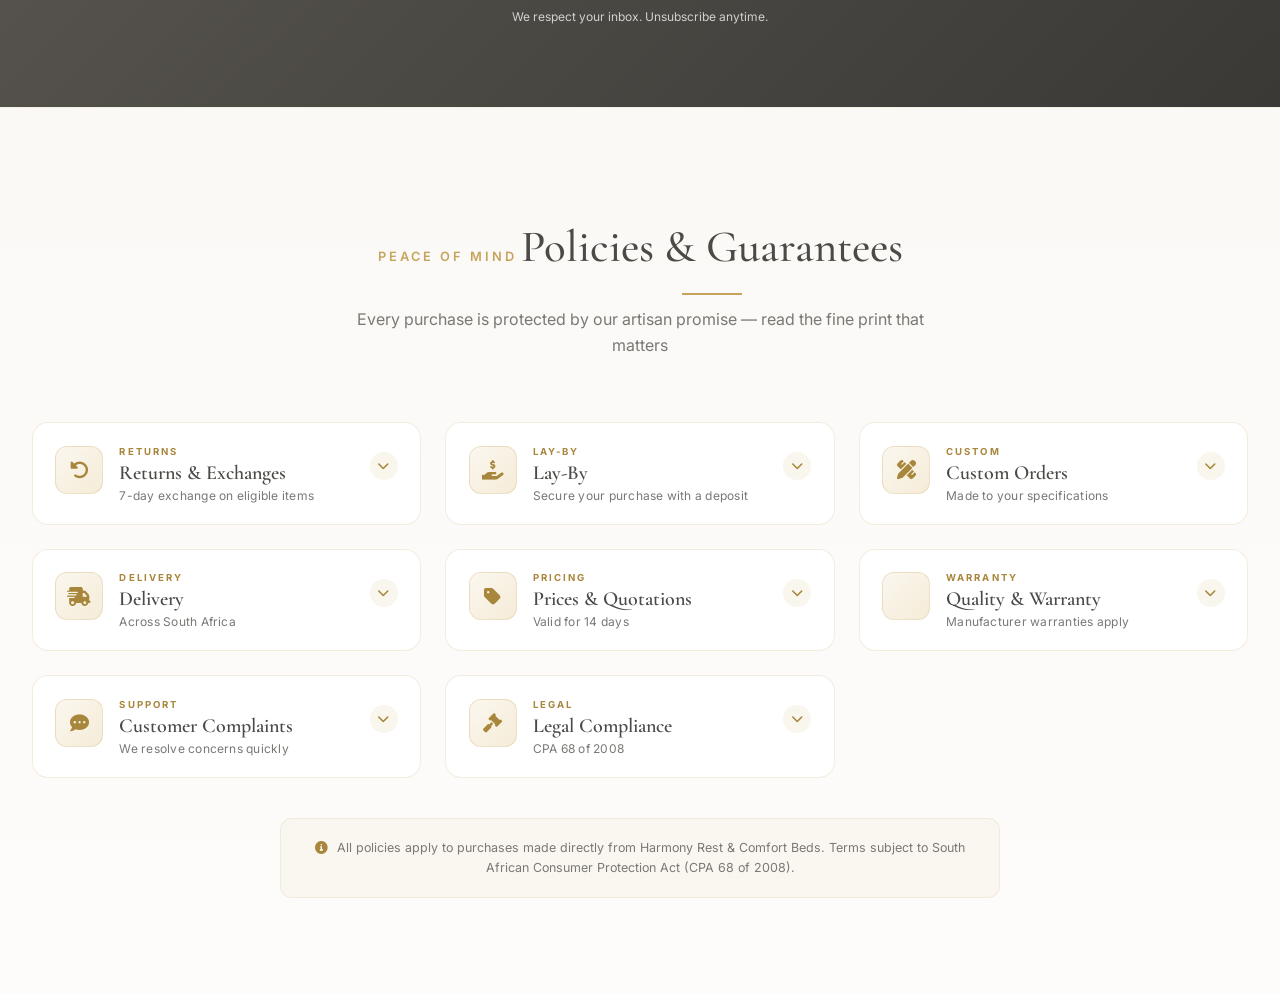
==== commit e8772885: "first commit 53" ====
--- a/index.html
+++ b/index.html
@@ -66,17 +66,37 @@
       margin: 0.5rem 1.4rem; list-style: none;
     }
 
+    /* Quote button in navbar */
+    .nav-quote-btn {
+      display: inline-flex; align-items: center; gap: 0.5rem;
+      background: #C6A45C; color: #ffffff !important;
+      padding: 0.6rem 1.2rem; border-radius: 999px;
+      font-family: 'Inter', sans-serif; font-weight: 600;
+      font-size: 0.9rem; text-decoration: none; border: none;
+      cursor: pointer; transition: all 0.25s ease;
+      letter-spacing: 0.3px; white-space: nowrap;
+      margin-left: 0.5rem;
+    }
+    .nav-quote-btn:hover {
+      background: #b08f43; transform: translateY(-2px);
+      box-shadow: 0 6px 18px rgba(198, 164, 92, 0.35);
+    }
+    .nav-quote-btn i { font-size: 0.85rem; }
+
+    @media (max-width: 992px) {
+      .nav-quote-btn {
+        padding: 0.5rem 0.9rem;
+        font-size: 0.85rem;
+        margin-left: 0.3rem;
+      }
+    }
+
     /* ============================================================
        MOBILE NAVBAR — OPTION A
-       No hamburger · nav items always visible · horizontal scroll
-       "Shop now" dropdown opens full-width below the strip
-       FIXED: dropdown uses position:fixed so it isn't clipped
        ============================================================ */
     @media (max-width: 992px) {
-      /* Hide hamburger — not needed */
       .mobile-menu-btn { display: none !important; }
 
-      /* Navbar becomes a column: logo row on top, nav strip below */
       .navbar {
         flex-wrap: wrap !important;
         justify-content: center !important;
@@ -85,7 +105,6 @@
       }
       .logo { flex: 0 0 auto; }
 
-      /* Nav links become a horizontal scrollable strip */
       .nav-links {
         display: flex !important;
         flex-direction: row !important;
@@ -147,9 +166,6 @@
         transform: rotate(180deg) !important;
       }
 
-      /* Dropdown opens BELOW the strip, full width — FIXED
-         Using position: fixed so it's not clipped by the
-         nav strip's overflow-x: auto container. */
       .dropdown-menu {
         position: fixed !important;
         top: auto !important;
@@ -214,14 +230,13 @@
     }
 
     /* ============================================================
-       MIMIC THE PROVIDED IMAGES - HOMEPAGE LAYOUT
+       HOMEPAGE LAYOUT
        ============================================================ */
     .specials-section, .category-section, .bed-sizes-section {
       padding: 3rem 0;
       background: #fff;
     }
 
-    /* --- 1. SPECIALS & PROMOTIONS --- */
     .specials-grid {
       display: grid;
       grid-template-columns: repeat(4, 1fr);
@@ -300,7 +315,6 @@
     .special-item-split .special-old-price { margin-bottom: 0; }
     .special-item-split .special-new-price { margin-left: auto; }
 
-    /* --- 2. SHOP BY CATEGORY --- */
     .category-grid {
       display: grid;
       grid-template-columns: repeat(5, 1fr);
@@ -350,7 +364,6 @@
       color: #1a1a1a;
     }
 
-    /* --- 3. BED SIZES --- */
     .bed-sizes-section {
       background: #fff;
       padding: 2rem 0 4rem;
@@ -513,7 +526,6 @@
       background: #1e40af;
     }
 
-    /* --- RESPONSIVE ADJUSTMENTS --- */
     @media (max-width: 1024px) {
       .specials-grid { grid-template-columns: repeat(2, 1fr); gap: 1.5rem; }
       .category-grid { grid-template-columns: repeat(4, 1fr); }
@@ -539,14 +551,10 @@
       .bed-size-visual { border-width: 1px; }
     }
 
-    /* Hide old section styles */
     .showcase-promo-grid, .category-tiles, .showroom-grid, .craft-grid {
       display: none !important;
     }
 
-    /* ============================================================
-       FIX: MOBILE HERO BANNER SPACING
-       ============================================================ */
     @media (max-width: 768px) {
       .hero-banner-home .hero-banner-img {
         max-height: none !important;
@@ -572,6 +580,186 @@
       .hero-banner-home {
         padding-bottom: 1rem;
       }
+    }
+
+    /* ============================================================
+       QUOTE MODAL STYLES
+       ============================================================ */
+    .quote-modal {
+      display: none;
+      position: fixed;
+      z-index: 99999;
+      left: 0; top: 0;
+      width: 100%; height: 100%;
+      background: rgba(0, 0, 0, 0.7);
+      align-items: center;
+      justify-content: center;
+      padding: 20px;
+      box-sizing: border-box;
+    }
+    .quote-modal.active { display: flex; }
+    .quote-modal-content {
+      background: #ffffff;
+      border-radius: 12px;
+      max-width: 560px;
+      width: 100%;
+      max-height: 90vh;
+      overflow-y: auto;
+      padding: 38px 32px;
+      position: relative;
+      box-shadow: 0 20px 60px rgba(0,0,0,0.4);
+      animation: modalFadeIn 0.25s ease;
+    }
+    @keyframes modalFadeIn {
+      from { opacity: 0; transform: translateY(-20px); }
+      to { opacity: 1; transform: translateY(0); }
+    }
+    .quote-modal-close {
+      position: absolute;
+      top: 12px; right: 18px;
+      font-size: 30px;
+      font-weight: bold;
+      color: #999;
+      background: none;
+      border: none;
+      cursor: pointer;
+      line-height: 1;
+      transition: color 0.2s ease;
+    }
+    .quote-modal-close:hover { color: #C6A45C; }
+    .quote-modal-content h2 {
+      font-family: 'Cormorant Garamond', serif;
+      color: #1a1a2e;
+      font-size: 2rem;
+      margin: 0 0 6px 0;
+      font-weight: 600;
+      letter-spacing: 0.3px;
+    }
+    .quote-modal-content > p {
+      font-family: 'Inter', sans-serif;
+      color: #666;
+      font-size: 0.95rem;
+      margin: 0 0 24px 0;
+      line-height: 1.5;
+    }
+    .quote-form-group {
+      margin-bottom: 16px;
+      text-align: left;
+    }
+    .quote-form-group label {
+      display: block;
+      font-family: 'Inter', sans-serif;
+      font-size: 0.82rem;
+      font-weight: 600;
+      color: #1a1a2e;
+      margin-bottom: 6px;
+      letter-spacing: 0.4px;
+      text-transform: uppercase;
+    }
+    .quote-form-group input,
+    .quote-form-group select,
+    .quote-form-group textarea {
+      width: 100%;
+      padding: 11px 13px;
+      font-family: 'Inter', sans-serif;
+      font-size: 0.95rem;
+      border: 1.5px solid #d0d5dd;
+      border-radius: 7px;
+      box-sizing: border-box;
+      transition: border-color 0.2s ease;
+      background: #fff;
+      color: #333;
+    }
+    .quote-form-group input:focus,
+    .quote-form-group select:focus,
+    .quote-form-group textarea:focus {
+      outline: none;
+      border-color: #C6A45C;
+      box-shadow: 0 0 0 3px rgba(198, 164, 92, 0.15);
+    }
+    .quote-form-group textarea {
+      resize: vertical;
+      min-height: 80px;
+    }
+    .quote-submit-btn {
+      width: 100%;
+      padding: 14px;
+      background: #C6A45C;
+      color: #ffffff;
+      border: none;
+      border-radius: 7px;
+      font-family: 'Inter', sans-serif;
+      font-size: 1rem;
+      font-weight: 700;
+      letter-spacing: 0.6px;
+      cursor: pointer;
+      transition: background 0.2s ease;
+      margin-top: 8px;
+      text-transform: uppercase;
+    }
+    .quote-submit-btn:hover { background: #b08f43; }
+    .quote-submit-btn:disabled {
+      background: #999;
+      cursor: not-allowed;
+    }
+    .quote-form-status {
+      margin-top: 14px;
+      font-family: 'Inter', sans-serif;
+      font-size: 0.9rem;
+      text-align: center;
+      display: none;
+      border-radius: 7px;
+      padding: 10px;
+    }
+    .quote-form-status.success {
+      display: block;
+      color: #1a7f37;
+      background: #d4f4dd;
+    }
+    .quote-form-status.error {
+      display: block;
+      color: #c92e3a;
+      background: #fde2e4;
+    }
+
+    /* Floating quote button */
+    .floating-quote-btn {
+      position: fixed;
+      bottom: 100px;
+      right: 24px;
+      z-index: 998;
+      background: #1a1a2e;
+      color: #fff;
+      border: none;
+      border-radius: 999px;
+      padding: 14px 22px;
+      font-family: 'Inter', sans-serif;
+      font-weight: 600;
+      font-size: 0.95rem;
+      cursor: pointer;
+      box-shadow: 0 8px 24px rgba(0,0,0,0.25);
+      display: flex;
+      align-items: center;
+      gap: 0.55rem;
+      transition: all 0.25s ease;
+      letter-spacing: 0.3px;
+    }
+    .floating-quote-btn:hover {
+      background: #C6A45C;
+      transform: translateY(-3px);
+      box-shadow: 0 12px 30px rgba(198, 164, 92, 0.45);
+    }
+    .floating-quote-btn i { font-size: 1rem; }
+
+    @media (max-width: 520px) {
+      .floating-quote-btn {
+        bottom: 88px;
+        right: 16px;
+        padding: 12px 16px;
+        font-size: 0.85rem;
+      }
+      .quote-modal-content { padding: 30px 22px; }
+      .quote-modal-content h2 { font-size: 1.6rem; }
     }
   </style>
 </head>
@@ -598,7 +786,6 @@
         <ul class="nav-links" id="navLinks">
           <li><a href="index.html" class="active">home</a></li>
 
-          <!-- ===== SHOP NOW DROPDOWN ===== -->
           <li class="nav-item-dropdown" id="shopDropdown">
             <a href="javascript:void(0)" class="dropdown-toggle" data-no-click="true">
               shop now
@@ -611,19 +798,19 @@
               <li class="dropdown-divider"></li>
               <li><a href="products.html?category=bed&filter=standard-base">Standard Bases</a></li>
               <li><a href="products.html?category=bed&filter=storage-base">Storage Bases &amp; Combos</a></li>
-          
+
               <li class="dropdown-divider"></li>
-              
+
               <li><a href="products.html?category=furniture">Furniture</a></li>
               <li><a href="products.html?category=bed&filter=student">Student Accommodation</a></li>
-             
+
               <li><a href="products.html?category=all&filter=promo">Promotions</a></li>
             </ul>
           </li>
 
           <li><a href="about.html">about us</a></li>
           <li><a href="contact.html">contact us</a></li>
-          
+
         </ul>
         <div class="nav-icons">
           <a href="products.html" aria-label="Search"><i class="fas fa-search"></i></a>
@@ -631,6 +818,9 @@
           <a href="https://wa.me/27822336883?text=Hi%20Harmony%20Rest%2C%20I%27d%20like%20to%20place%20an%20order" target="_blank" aria-label="Order" class="nav-cart">
             <i class="fas fa-shopping-bag"></i>
           </a>
+          <button class="nav-quote-btn" id="quoteButton" type="button">
+            <i class="fas fa-file-invoice-dollar"></i> Get a Quote
+          </button>
         </div>
       </nav>
     </div>
@@ -646,7 +836,6 @@
 
   <main>
 
-    <!-- HERO BANNER -->
     <section class="hero-banner hero-banner-home" id="heroBanner">
       <div class="hb-particles" id="hbParticles"></div>
       <a href="products.html" class="hero-banner-link" aria-label="Summer sale — shop premium bed & base sets">
@@ -660,7 +849,6 @@
       </a>
     </section>
 
-    <!-- STATS STRIP -->
     <section class="home-stats-strip">
       <div class="container">
         <div class="hs-inner">
@@ -687,7 +875,6 @@
       </div>
     </section>
 
-    <!-- BED SIZES - STANDARD LENGTH -->
     <section class="bed-sizes-section">
       <div class="container">
         <div class="bed-sizes-header">
@@ -719,7 +906,6 @@
       </div>
     </section>
 
-    <!-- BED SIZES - EXTRA LENGTH -->
     <section class="bed-sizes-section" style="padding-top: 1rem;">
       <div class="container">
         <div class="bed-sizes-header">
@@ -751,7 +937,6 @@
       </div>
     </section>
 
-    <!-- TESTIMONIALS -->
     <section class="testimonials reveal-section" style="display:block;">
       <div class="container">
         <div class="section-header center">
@@ -766,7 +951,6 @@
       </div>
     </section>
 
-    <!-- SHOWROOM -->
     <section class="showroom reveal-section" id="showroom" style="display:block;">
       <div class="container">
         <div class="showroom-grid">
@@ -804,7 +988,6 @@
       </div>
     </section>
 
-    <!-- NEWSLETTER -->
     <section class="newsletter reveal-section" style="display:block;">
       <div class="container">
         <div class="newsletter-content">
@@ -821,7 +1004,6 @@
 
   </main>
 
-  <!-- POLICIES & GUARANTEES -->
   <section class="policies" id="policies" style="display:block;">
     <div class="container">
       <div class="section-header">
@@ -925,13 +1107,81 @@
     </div>
   </section>
 
- 
-
   <a href="https://wa.me/27822336883?text=Hello%20Harmony%20Rest%2C%20I%20would%20like%20to%20inquire%20about%20your%20luxury%20beds." class="floating-whatsapp" target="_blank" aria-label="Chat on WhatsApp">
     <i class="fab fa-whatsapp"></i>
   </a>
 
-  
+  <!-- Floating Quote Button -->
+  <button class="floating-quote-btn" id="floatingQuoteBtn" type="button">
+    <i class="fas fa-file-invoice-dollar"></i> Get a Quote
+  </button>
+
+  <!-- ============ QUOTE MODAL ============ -->
+  <div class="quote-modal" id="quoteModal">
+    <div class="quote-modal-content">
+      <button class="quote-modal-close" id="quoteModalClose" aria-label="Close">&times;</button>
+      <h2>Request a Quote</h2>
+      <p>Fill in your details and we'll send you a personalised quote for your dream bed or furniture.</p>
+
+      <!-- 
+        ⚠️ IMPORTANT: Replace YOUR_FORM_ID_HERE with your actual Formspree ID.
+        Sign up free at https://formspree.io, create a form pointed at
+        moshemakoka@gmail.com, then paste the 8-character ID below.
+        Example: action="https://formspree.io/f/xnqkrbwy"
+      -->
+      <form id="quoteForm" action="https://formspree.io/f/myezqgln" method="POST">
+        <div class="quote-form-group">
+          <label for="q-name">Full Name *</label>
+          <input type="text" id="q-name" name="name" required placeholder="John Doe">
+        </div>
+        <div class="quote-form-group">
+          <label for="q-phone">Phone Number *</label>
+          <input type="tel" id="q-phone" name="phone" required placeholder="+27 82 123 4567">
+        </div>
+        <div class="quote-form-group">
+          <label for="q-email">Email Address *</label>
+          <input type="email" id="q-email" name="email" required placeholder="you@example.com">
+        </div>
+        <div class="quote-form-group">
+          <label for="q-product">Product / Service *</label>
+          <select id="q-product" name="product" required>
+            <option value="">-- Select a product --</option>
+            <option>Mattresses</option>
+            <option>Bed Sets</option>
+            <option>Standard Bases</option>
+            <option>Storage Bases &amp; Combos</option>
+            <option>Headboards</option>
+            <option>Couches / Furniture</option>
+            <option>Student Accommodation Package</option>
+            <option>Custom Order</option>
+            <option>Other / Not Sure</option>
+          </select>
+        </div>
+        <div class="quote-form-group">
+          <label for="q-size">Preferred Bed Size</label>
+          <select id="q-size" name="bed_size">
+            <option value="">-- Select size (optional) --</option>
+            <option>Single (91 cm)</option>
+            <option>Three-Quarter (107 cm)</option>
+            <option>Double (137 cm)</option>
+            <option>Queen (152 cm)</option>
+            <option>King (183 cm)</option>
+            <option>Extra Length Available</option>
+          </select>
+        </div>
+        <div class="quote-form-group">
+          <label for="q-location">Delivery Location</label>
+          <input type="text" id="q-location" name="location" placeholder="City, Suburb, or Full Address">
+        </div>
+        <div class="quote-form-group">
+          <label for="q-message">Additional Details</label>
+          <textarea id="q-message" name="message" placeholder="Tell us more about what you're looking for..."></textarea>
+        </div>
+        <button type="submit" class="quote-submit-btn" id="quoteSubmitBtn">Send Request</button>
+        <div class="quote-form-status" id="quoteFormStatus"></div>
+      </form>
+    </div>
+  </div>
 
   <script>
     // --- HERO BANNER ANIMATIONS ---
@@ -1051,21 +1301,6 @@
       document.querySelectorAll('.reveal-section').forEach(sec => io.observe(sec));
     })();
 
-    // --- FLOATING PROMO ---
-    (function floatingPromo() {
-      const pill = document.getElementById('floatingPromo');
-      if (!pill) return;
-      if (sessionStorage.getItem('harmony_promo_dismissed')) return;
-      setTimeout(() => pill.classList.add('visible'), 3000);
-      const showroom = document.getElementById('showroom');
-      if (showroom) {
-        const io = new IntersectionObserver((entries) => {
-          entries.forEach(e => { if (e.isIntersecting) pill.classList.remove('visible'); });
-        }, { threshold: 0.4 });
-        io.observe(showroom);
-      }
-    })();
-
     // --- NEWSLETTER ---
     document.getElementById('newsletterForm').addEventListener('submit', function(e) {
       e.preventDefault();
@@ -1074,7 +1309,7 @@
     });
 
     // ============================================================
-    // MOBILE MENU — hamburger toggle (kept for safety; hidden on mobile via CSS)
+    // MOBILE MENU — hamburger toggle
     // ============================================================
     const mobileMenuBtn = document.getElementById('mobileMenuBtn');
     const navLinks = document.getElementById('navLinks');
@@ -1095,10 +1330,7 @@
     }
 
     // ============================================================
-    // DROPDOWN TOGGLE — updated for Option A (fixed-position dropdown)
-    // - Desktop (>992px): hover only, no click action
-    // - Mobile (<=992px): click toggles .open on the <li>
-    //   Also positions the dropdown just below the nav strip
+    // DROPDOWN TOGGLE
     // ============================================================
     (function dropdownToggle() {
       const shopItem = document.getElementById('shopDropdown');
@@ -1108,7 +1340,6 @@
       const navStrip = document.getElementById('navLinks');
       if (!toggleLink || !menu) return;
 
-      // Helper: position the fixed dropdown just below the nav strip
       function positionDropdown() {
         if (!navStrip) return;
         const rect = navStrip.getBoundingClientRect();
@@ -1116,33 +1347,24 @@
       }
 
       toggleLink.addEventListener('click', function(e) {
-        // On desktop: do nothing (hover handles it)
         if (window.innerWidth > 992) {
           e.preventDefault();
           e.stopPropagation();
           return;
         }
-
-        // On mobile: toggle dropdown open/close
         e.preventDefault();
         e.stopPropagation();
 
-        // Close any other open dropdowns first
         document.querySelectorAll('.nav-item-dropdown.open').forEach(item => {
           if (item !== shopItem) item.classList.remove('open');
         });
 
-        // Toggle this one
         const willOpen = !shopItem.classList.contains('open');
         shopItem.classList.toggle('open');
 
-        // Position it right below the nav strip
-        if (willOpen) {
-          positionDropdown();
-        }
+        if (willOpen) positionDropdown();
       });
 
-      // Reposition on scroll / resize while open
       window.addEventListener('scroll', () => {
         if (shopItem.classList.contains('open') && window.innerWidth <= 992) {
           positionDropdown();
@@ -1155,7 +1377,6 @@
         }
       });
 
-      // Close dropdown when clicking outside on mobile
       document.addEventListener('click', function(e) {
         if (window.innerWidth <= 992) {
           if (!shopItem.contains(e.target)) {
@@ -1164,7 +1385,6 @@
         }
       });
 
-      // Close dropdown when a submenu link is tapped (mobile)
       shopItem.querySelectorAll('.dropdown-menu a').forEach(link => {
         link.addEventListener('click', () => {
           if (window.innerWidth <= 992) {
@@ -1173,7 +1393,6 @@
         });
       });
 
-      // Reset on resize to desktop
       let resizeTimer;
       window.addEventListener('resize', () => {
         clearTimeout(resizeTimer);
@@ -1190,13 +1409,13 @@
           const card = btn.closest('.policy-card');
           const body = card.querySelector('.policy-body');
           const isOpen = card.classList.contains('open');
-          
+
           document.querySelectorAll('.policy-card').forEach(c => {
             c.classList.remove('open');
             c.querySelector('.policy-body').style.maxHeight = null;
             c.querySelector('.policy-toggle').setAttribute('aria-expanded', 'false');
           });
-          
+
           if (!isOpen) {
             card.classList.add('open');
             body.style.maxHeight = body.scrollHeight + 'px';
@@ -1205,6 +1424,90 @@
         });
       });
     })();
+
+    // ============================================================
+    // QUOTE MODAL — open / close / submit
+    // ============================================================
+    (function quoteModal() {
+      const quoteModalEl  = document.getElementById('quoteModal');
+      const quoteClose    = document.getElementById('quoteModalClose');
+      const quoteForm     = document.getElementById('quoteForm');
+      const quoteSubmit   = document.getElementById('quoteSubmitBtn');
+      const quoteStatus   = document.getElementById('quoteFormStatus');
+      const openers       = [
+        document.getElementById('quoteButton'),
+        document.getElementById('floatingQuoteBtn')
+      ].filter(Boolean);
+
+      if (!quoteModalEl || !quoteForm) return;
+
+      function openModal() {
+        quoteModalEl.classList.add('active');
+        document.body.style.overflow = 'hidden';
+      }
+      function closeModal() {
+        quoteModalEl.classList.remove('active');
+        document.body.style.overflow = '';
+      }
+
+      openers.forEach(btn => btn.addEventListener('click', openModal));
+
+      quoteClose.addEventListener('click', closeModal);
+
+      quoteModalEl.addEventListener('click', function (e) {
+        if (e.target === quoteModalEl) closeModal();
+      });
+
+      document.addEventListener('keydown', function (e) {
+        if (e.key === 'Escape' && quoteModalEl.classList.contains('active')) {
+          closeModal();
+        }
+      });
+
+      // Form submission via Formspree
+      quoteForm.addEventListener('submit', async function (e) {
+        e.preventDefault();
+
+        // Safety check: did user replace the placeholder?
+        if (quoteForm.action.includes('YOUR_FORM_ID_HERE')) {
+          quoteStatus.className = 'quote-form-status error';
+          quoteStatus.textContent = '⚠️ Form not configured yet. Please email moshemakoka@gmail.com directly, or contact us on WhatsApp.';
+          return;
+        }
+
+        quoteSubmit.disabled = true;
+        quoteSubmit.textContent = 'Sending...';
+        quoteStatus.className = 'quote-form-status';
+        quoteStatus.textContent = '';
+
+        try {
+          const response = await fetch(quoteForm.action, {
+            method: 'POST',
+            body: new FormData(quoteForm),
+            headers: { 'Accept': 'application/json' }
+          });
+
+          if (response.ok) {
+            quoteStatus.className = 'quote-form-status success';
+            quoteStatus.textContent = '✓ Thank you! Your quote request has been sent. We will contact you shortly.';
+            quoteForm.reset();
+            quoteSubmit.textContent = 'Sent ✓';
+            setTimeout(() => {
+              quoteSubmit.disabled = false;
+              quoteSubmit.textContent = 'Send Request';
+              closeModal();
+            }, 2500);
+          } else {
+            throw new Error('Form submission failed');
+          }
+        } catch (err) {
+          quoteStatus.className = 'quote-form-status error';
+          quoteStatus.textContent = '✗ Something went wrong. Please email moshemakoka@gmail.com or WhatsApp +27 82 233 6883.';
+          quoteSubmit.disabled = false;
+          quoteSubmit.textContent = 'Send Request';
+        }
+      });
+    })();
   </script>
 </body>
 </html>
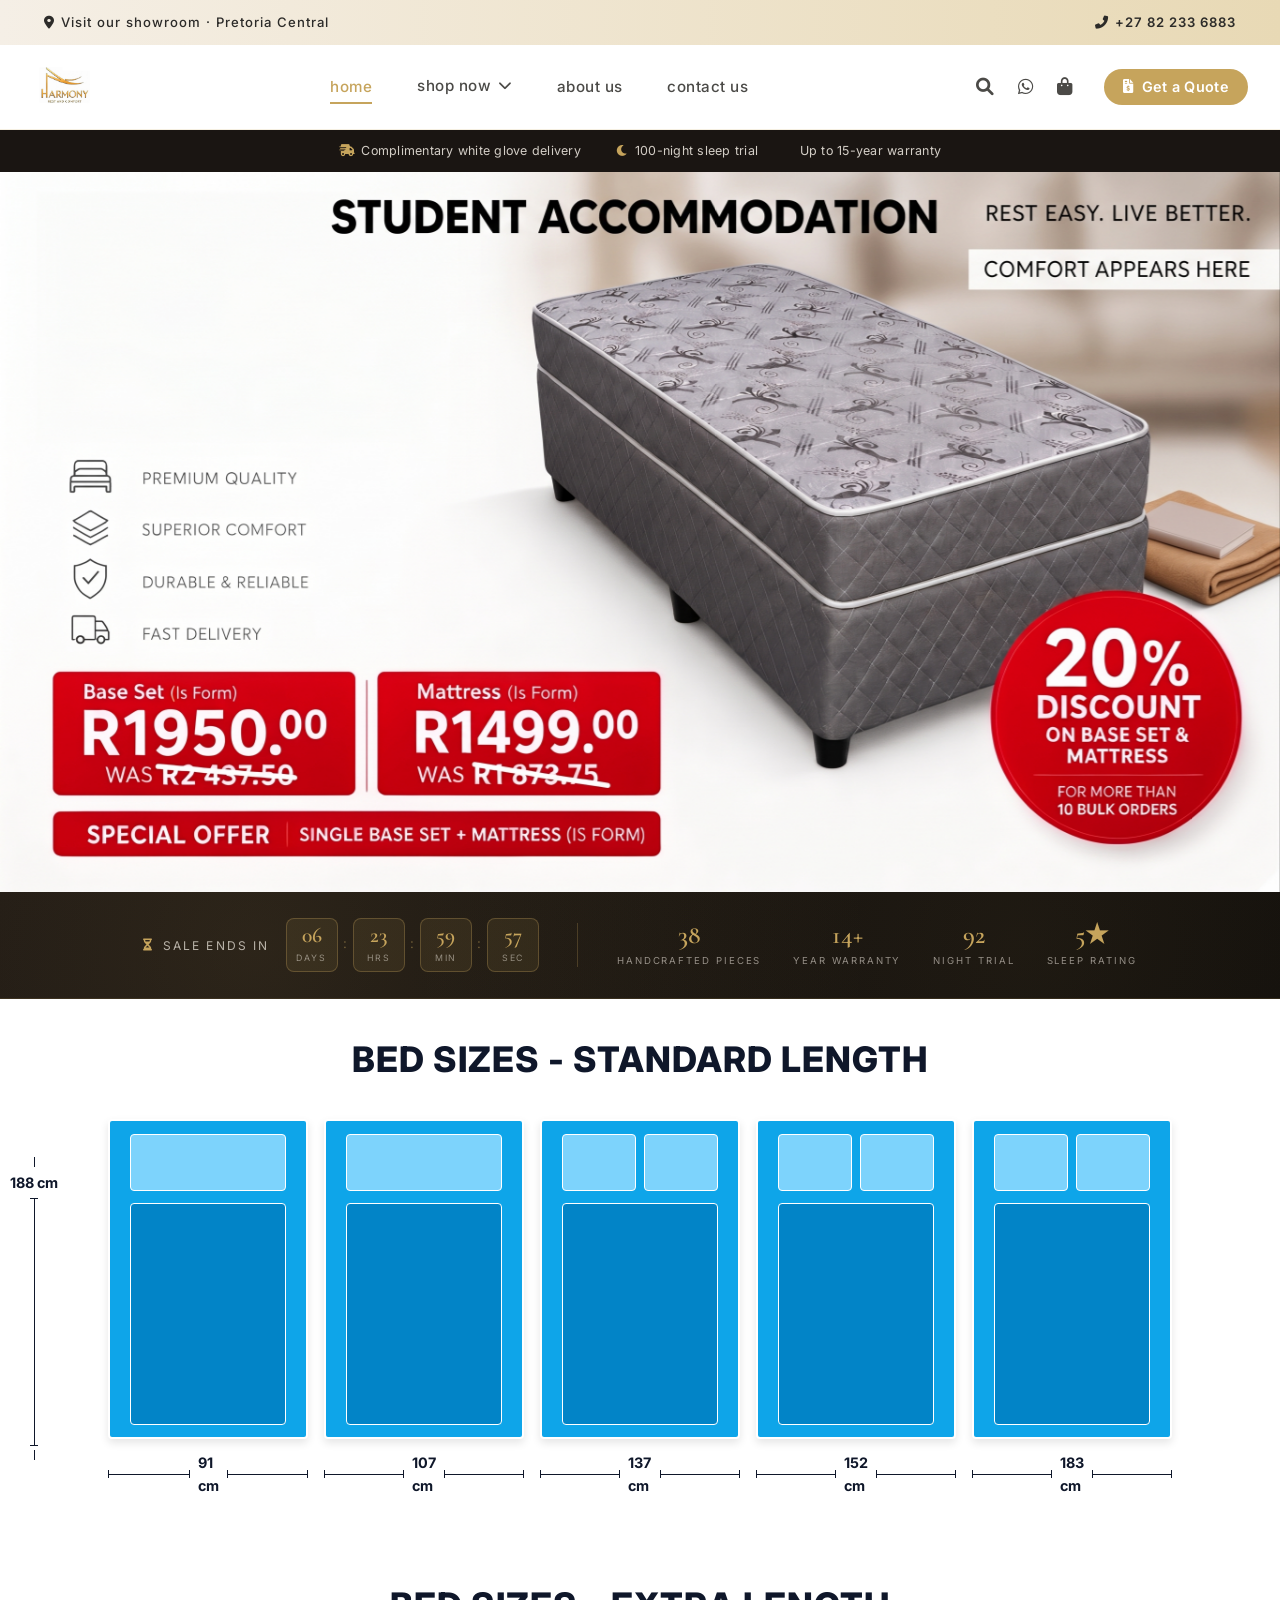
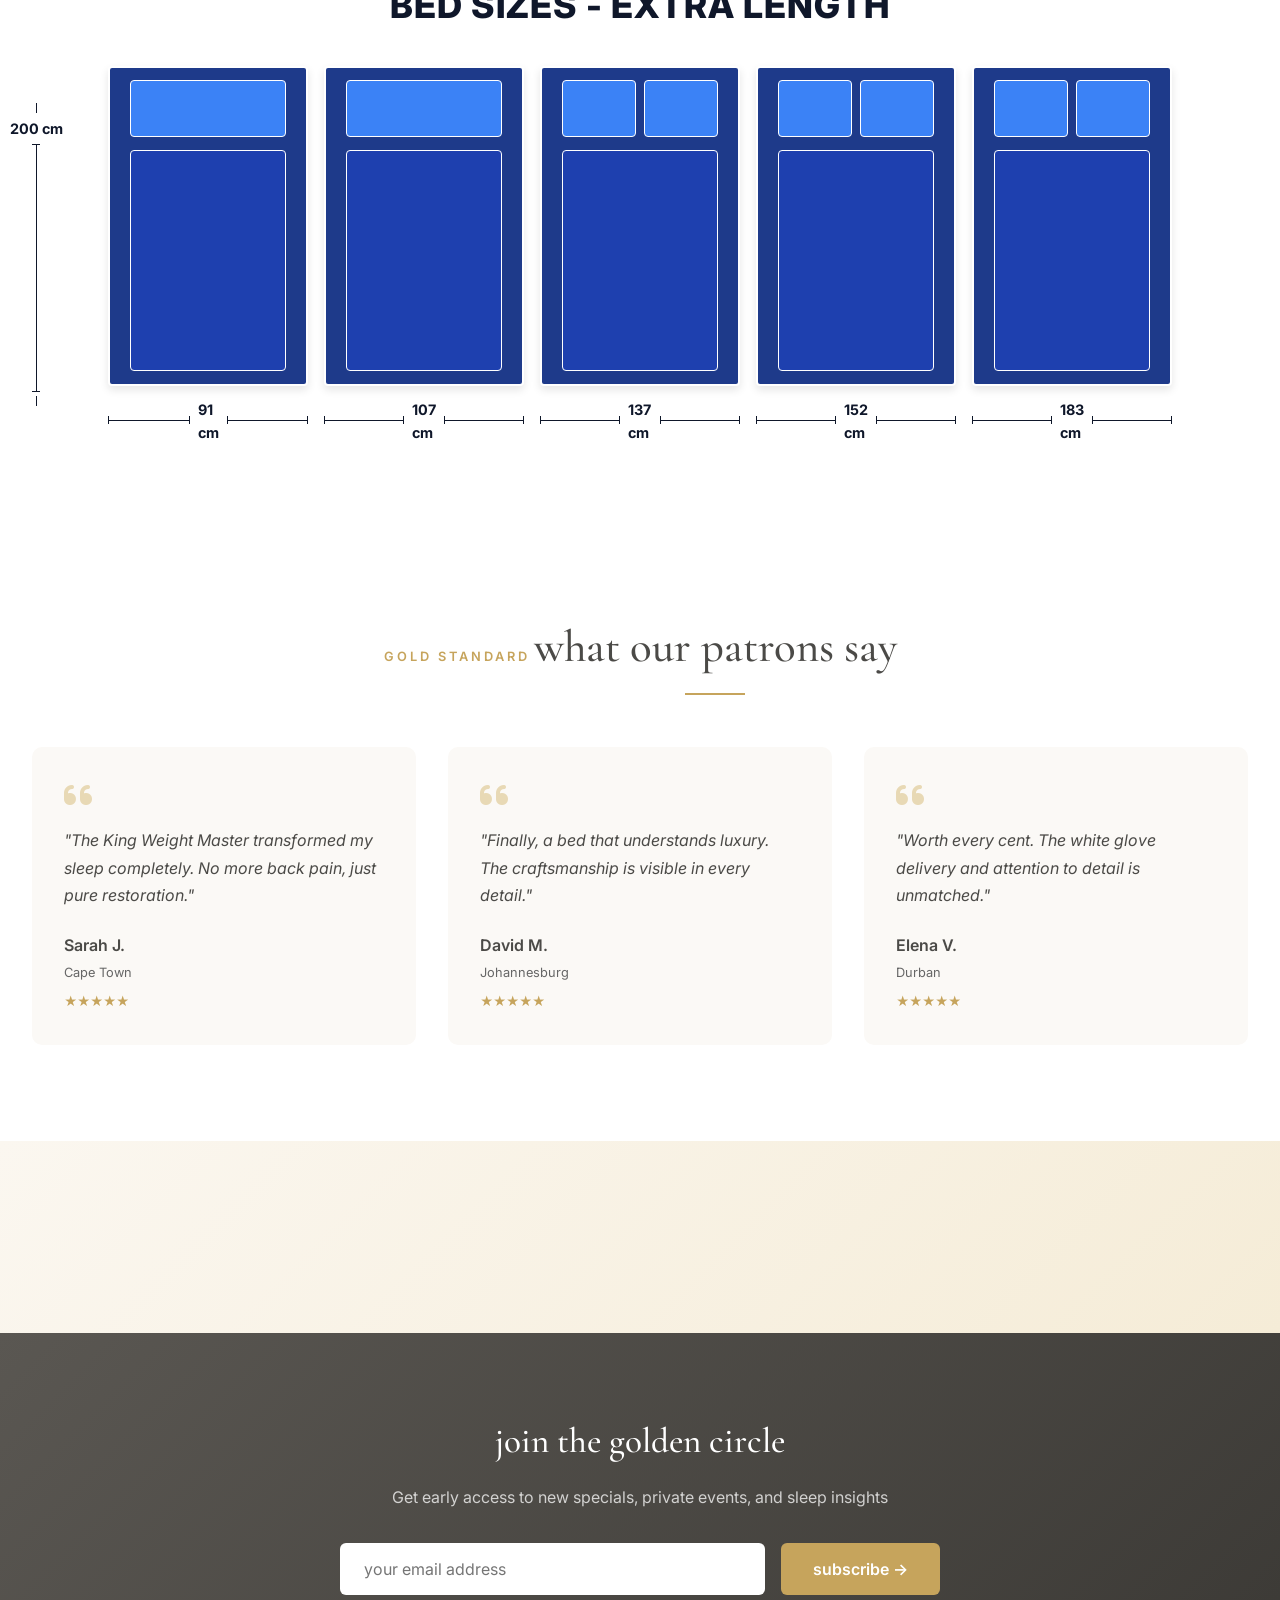
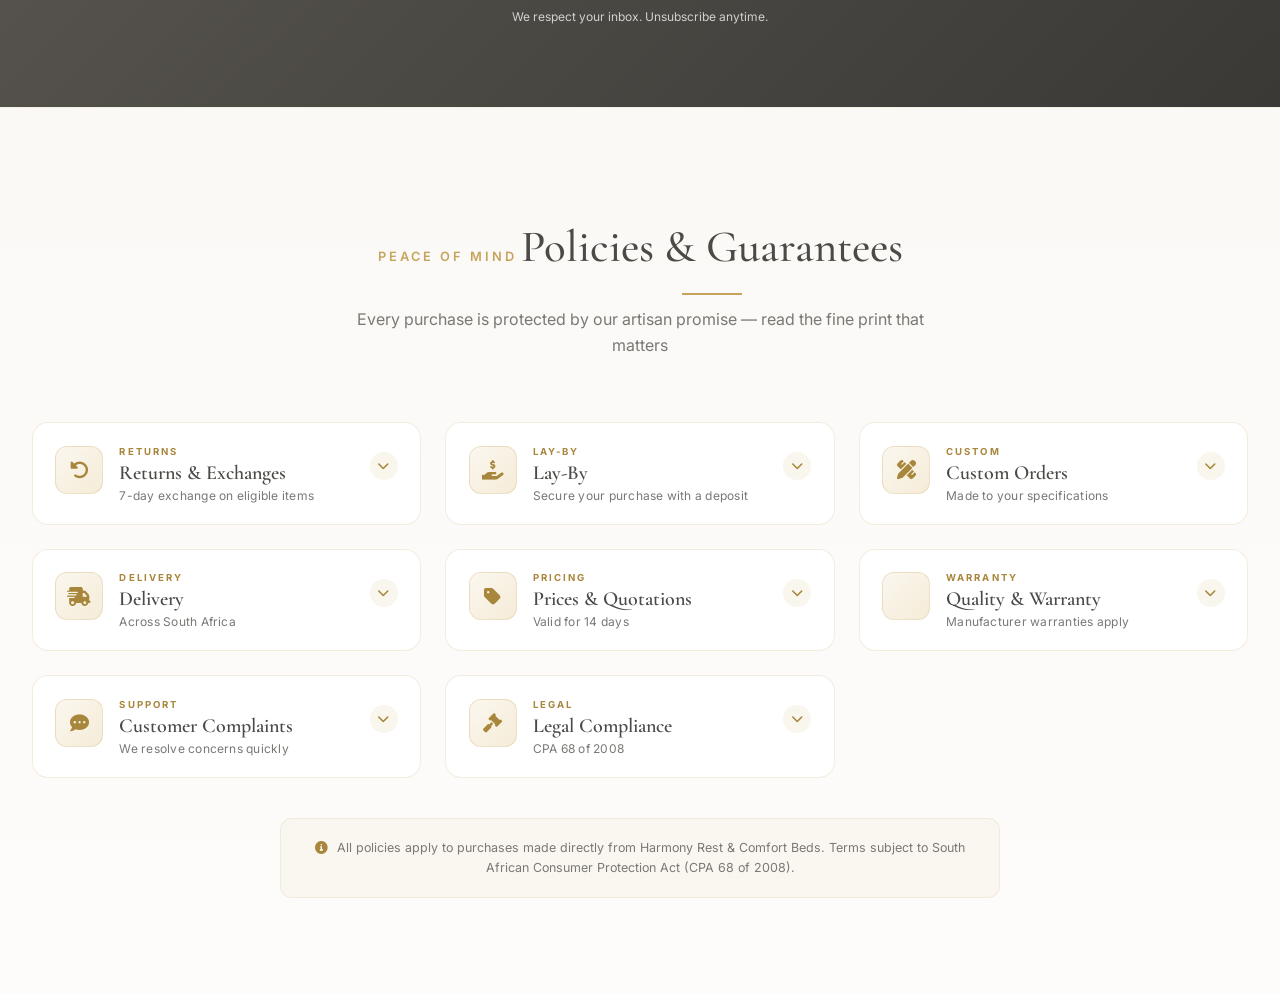
==== commit 41b89b35: "first commit 2" ====
--- a/index.html
+++ b/index.html
@@ -1107,14 +1107,14 @@
     </div>
   </section>
 
-  <a href="https://wa.me/27822336883?text=Hello%20Harmony%20Rest%2C%20I%20would%20like%20to%20inquire%20about%20your%20luxury%20beds." class="floating-whatsapp" target="_blank" aria-label="Chat on WhatsApp">
-    <i class="fab fa-whatsapp"></i>
-  </a>
-
-  <!-- Floating Quote Button -->
+  
+
+  <!-- Floating Quote Button 
   <button class="floating-quote-btn" id="floatingQuoteBtn" type="button">
     <i class="fas fa-file-invoice-dollar"></i> Get a Quote
   </button>
+
+  -->
 
   <!-- ============ QUOTE MODAL ============ -->
   <div class="quote-modal" id="quoteModal">
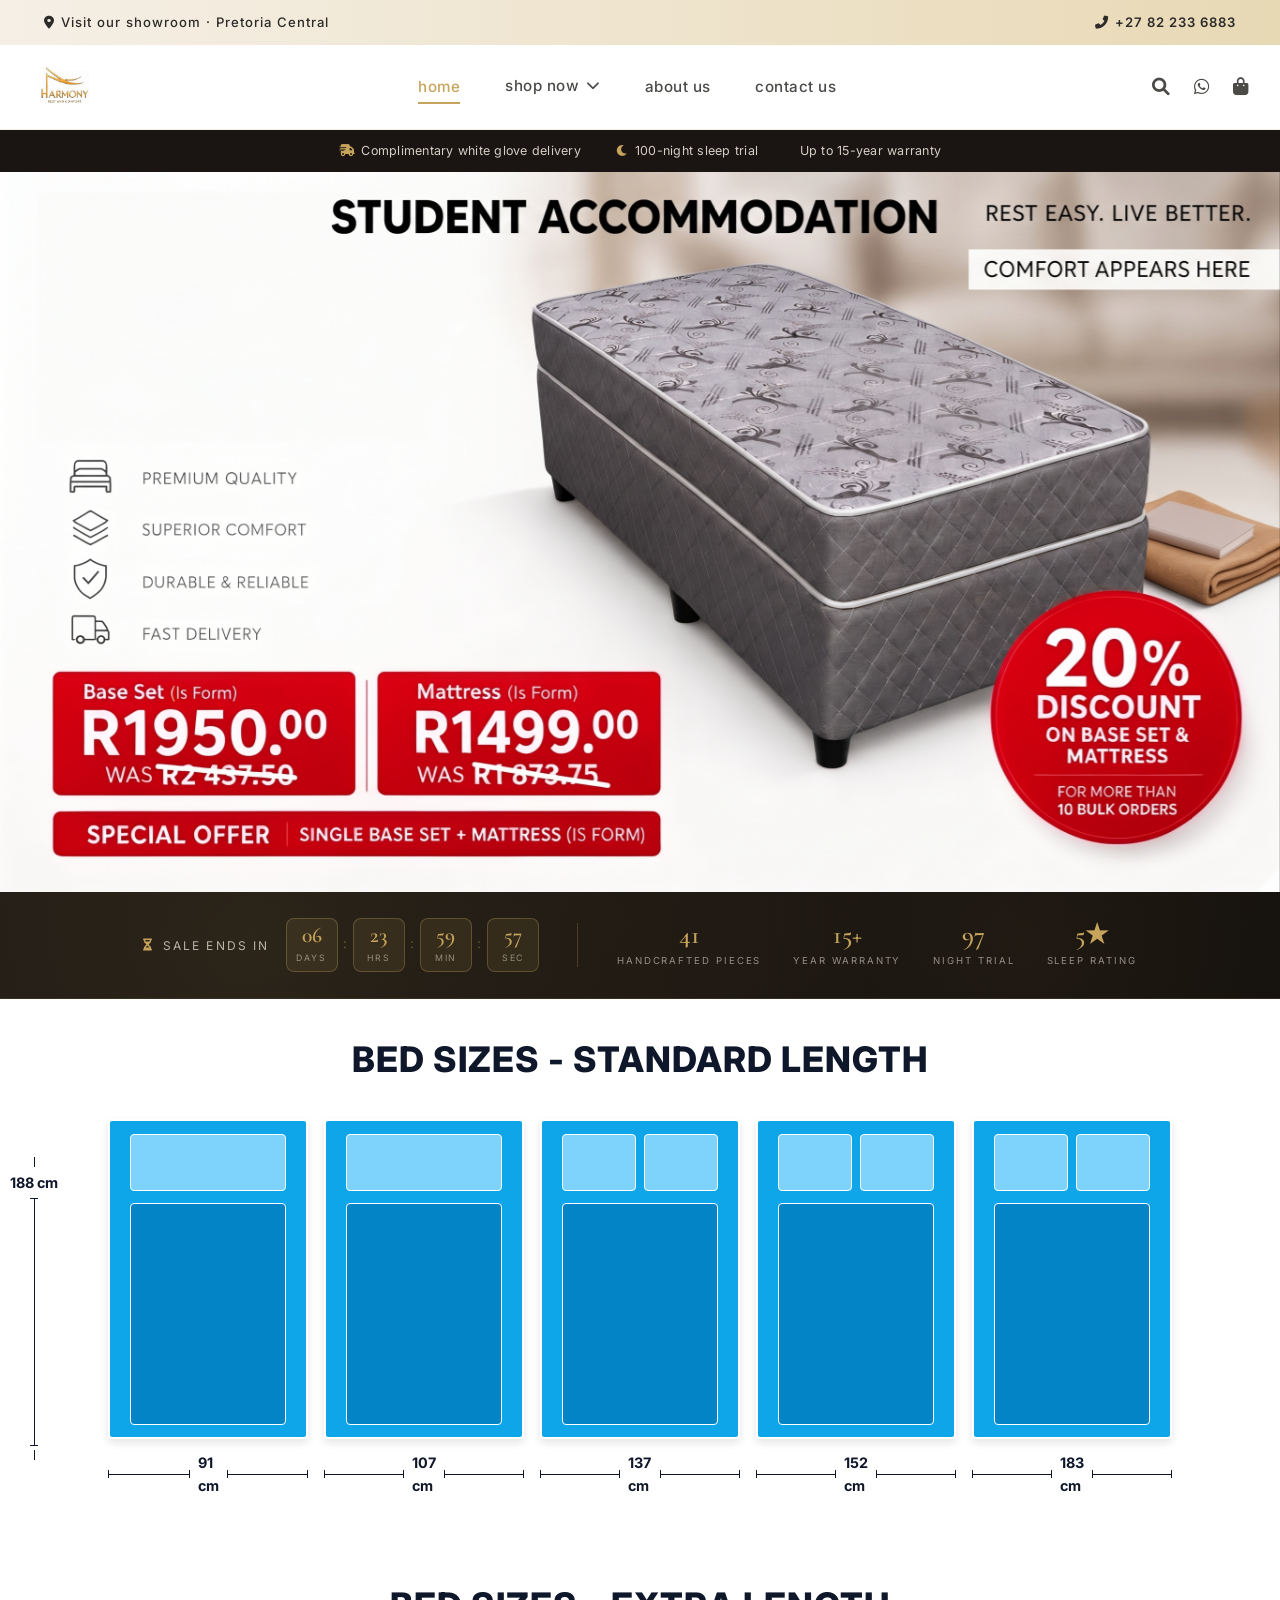
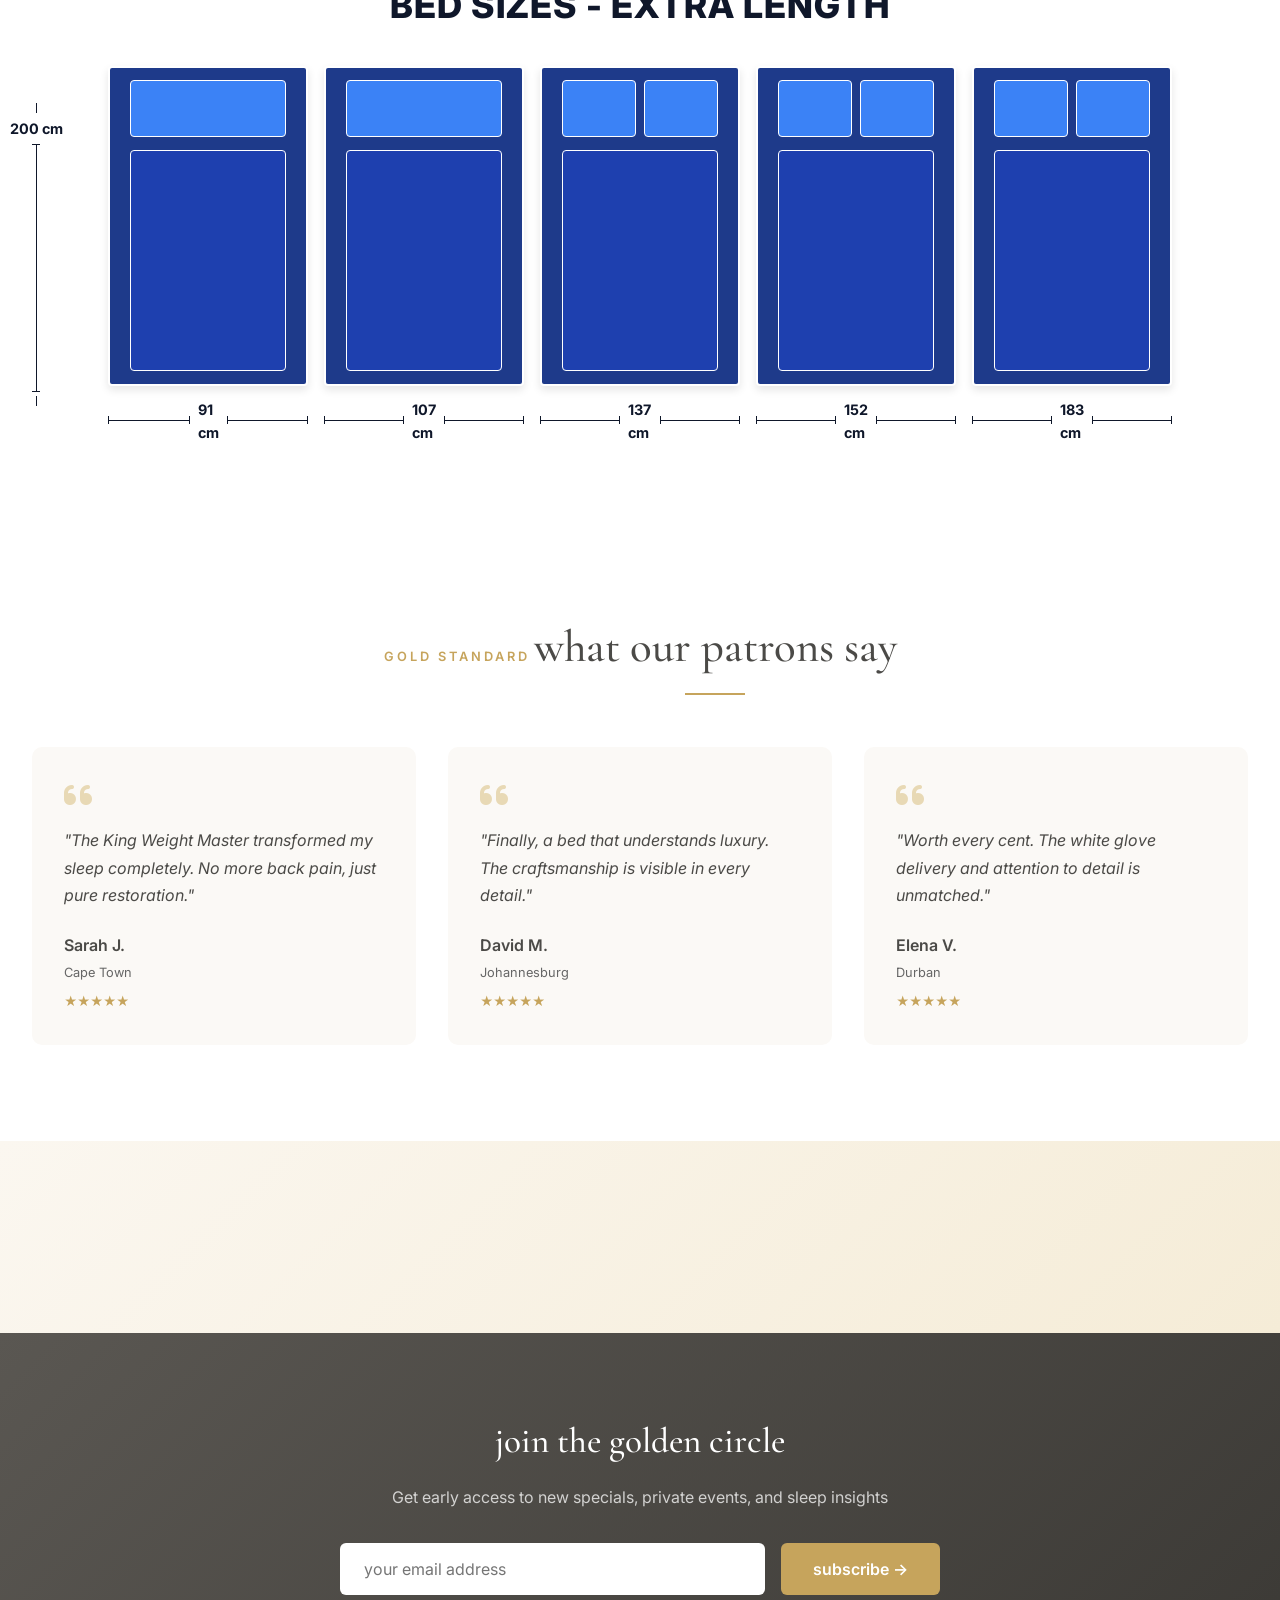
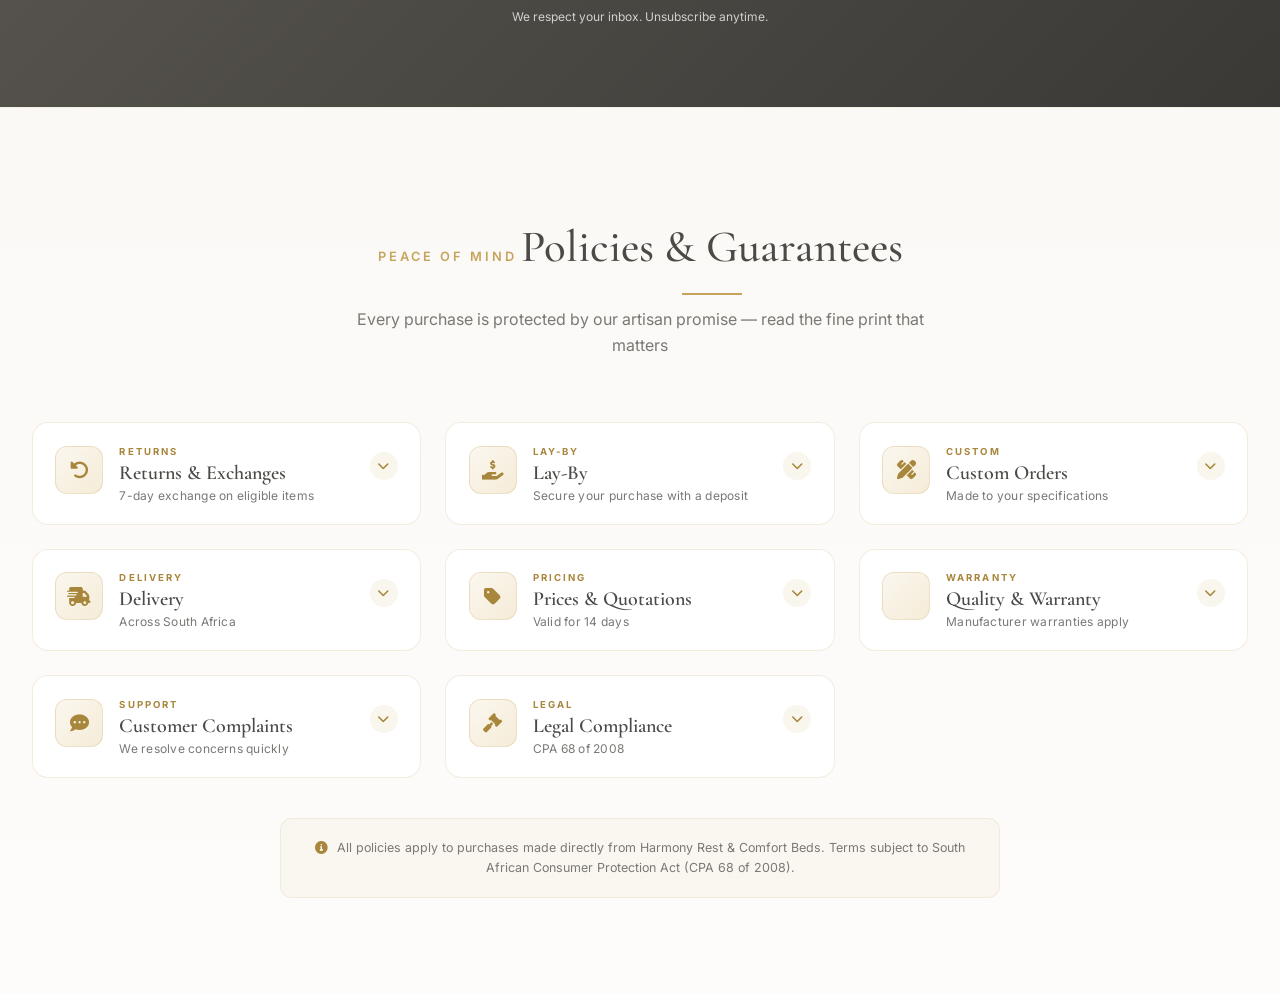
==== commit 7998d380: "first commit 3" ====
--- a/index.html
+++ b/index.html
@@ -818,9 +818,7 @@
           <a href="https://wa.me/27822336883?text=Hi%20Harmony%20Rest%2C%20I%27d%20like%20to%20place%20an%20order" target="_blank" aria-label="Order" class="nav-cart">
             <i class="fas fa-shopping-bag"></i>
           </a>
-          <button class="nav-quote-btn" id="quoteButton" type="button">
-            <i class="fas fa-file-invoice-dollar"></i> Get a Quote
-          </button>
+          
         </div>
       </nav>
     </div>
